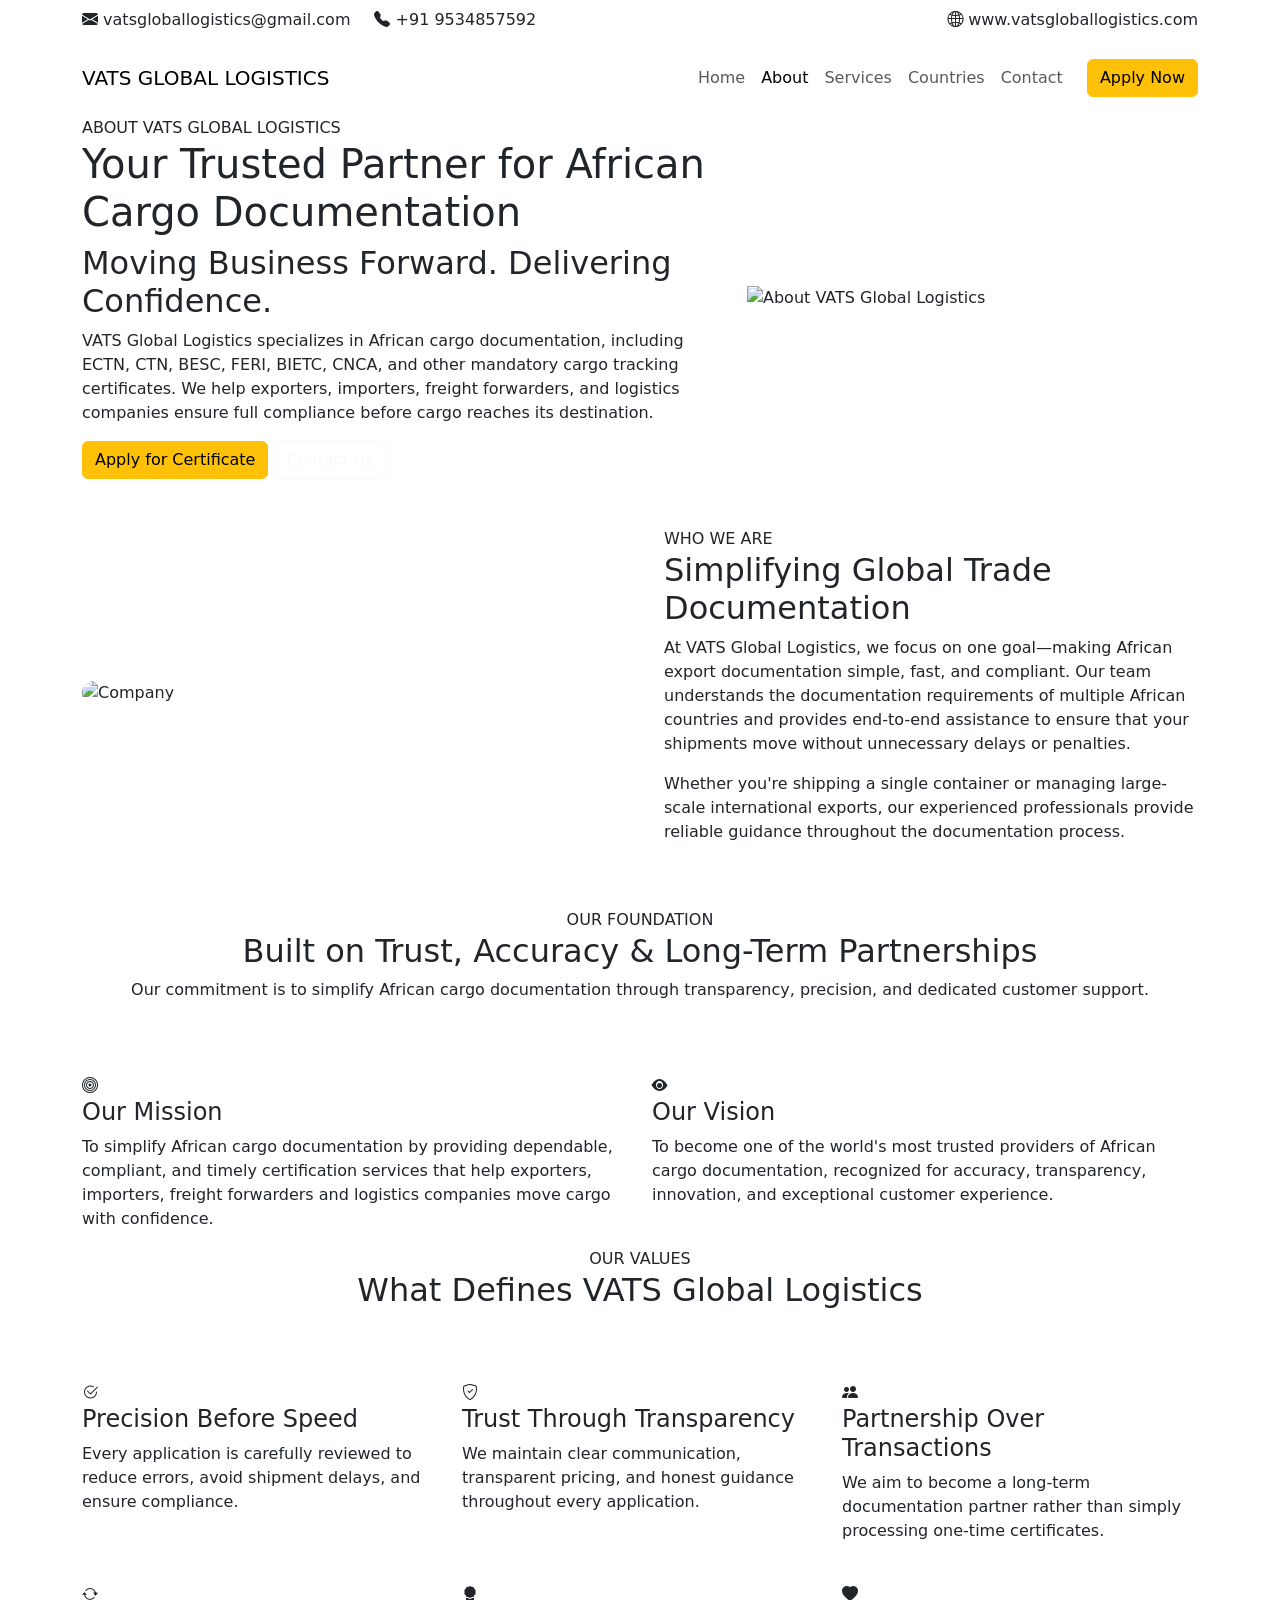
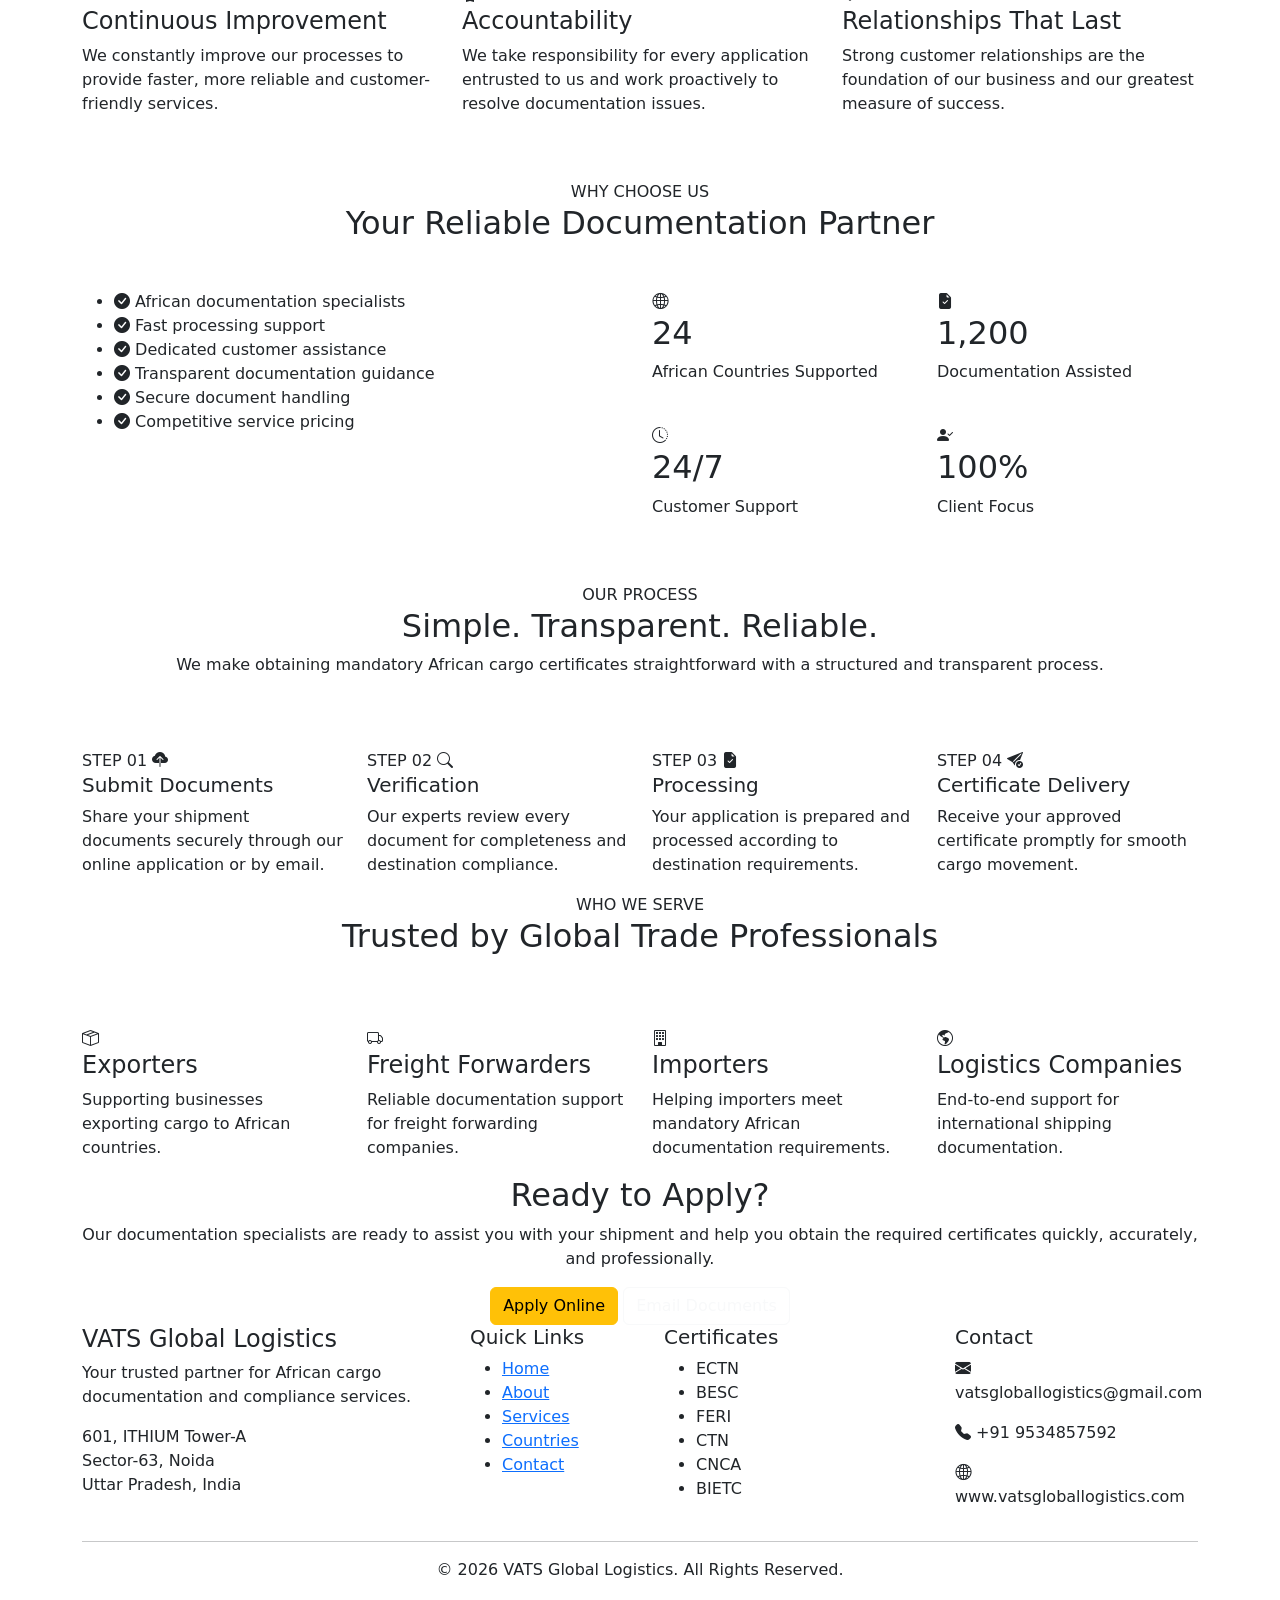
==== about.html @ cb8f0545 "Initial commit" ====
<!DOCTYPE html>
<html lang="en">

<head>

    <meta charset="UTF-8">

    <meta name="viewport" content="width=device-width, initial-scale=1.0">

    <title>
        About Us | VATS Global Logistics
    </title>

    <meta name="description"
        content="Learn about VATS Global Logistics, your trusted partner for ECTN, CTN, BESC, FERI, BIETC, CNCA and African cargo documentation services.">

    <meta name="keywords"
        content="VATS Global Logistics, ECTN, CTN, BESC, FERI, BIETC, CNCA, Africa Cargo Certificates">

    <link rel="icon" href="assets/images/favicon.png">

    <!-- Bootstrap -->

    <link href="https://cdn.jsdelivr.net/npm/bootstrap@5.3.3/dist/css/bootstrap.min.css" rel="stylesheet">

    <!-- Bootstrap Icons -->

    <link rel="stylesheet"
        href="https://cdn.jsdelivr.net/npm/bootstrap-icons@1.11.3/font/bootstrap-icons.min.css">

    <!-- Google Fonts -->

    <link rel="preconnect" href="https://fonts.googleapis.com">

    <link rel="preconnect" href="https://fonts.gstatic.com" crossorigin>

    <link href="https://fonts.googleapis.com/css2?family=Poppins:wght@300;400;500;600;700;800&family=Inter:wght@300;400;500;600;700&display=swap"
        rel="stylesheet">

    <!-- CSS -->

    <link rel="stylesheet" href="assets/css/style.css">

    <link rel="stylesheet" href="assets/css/responsive.css">

</head>

<body>

    <!-- Scroll Progress -->

    <div id="scrollProgress"></div>

    <!-- Top Bar -->

    <section class="top-bar py-2">

        <div class="container">

            <div class="row align-items-center">

                <div class="col-lg-8">

                    <div class="d-flex flex-wrap gap-4">

                        <span>

                            <i class="bi bi-envelope-fill"></i>

                            vatsgloballogistics@gmail.com

                        </span>

                        <span>

                            <i class="bi bi-telephone-fill"></i>

                            +91 9534857592

                        </span>

                    </div>

                </div>

                <div class="col-lg-4 text-end">

                    <span>

                        <i class="bi bi-globe2"></i>

                        www.vatsgloballogistics.com

                    </span>

                </div>

            </div>

        </div>

    </section>

    <!-- Navbar -->

    <nav class="navbar navbar-expand-lg custom-navbar sticky-top">

        <div class="container">

            <a class="navbar-brand logo-text" href="index.html">

                <span class="logo-main">

                    VATS

                </span>

                <span class="logo-sub">

                    GLOBAL LOGISTICS

                </span>

            </a>

            <button class="navbar-toggler text-white"
                data-bs-toggle="collapse"
                data-bs-target="#navbar">

                <i class="bi bi-list fs-2"></i>

            </button>

            <div class="collapse navbar-collapse" id="navbar">

                <ul class="navbar-nav ms-auto align-items-lg-center">

                    <li class="nav-item">

                        <a class="nav-link" href="index.html">Home</a>

                    </li>

                    <li class="nav-item">

                        <a class="nav-link active" href="about.html">About</a>

                    </li>

                    <li class="nav-item">

                        <a class="nav-link" href="services.html">Services</a>

                    </li>

                    <li class="nav-item">

                        <a class="nav-link" href="countries.html">Countries</a>

                    </li>

                    <li class="nav-item">

                        <a class="nav-link" href="contact.html">Contact</a>

                    </li>

                    <li class="nav-item ms-lg-3">

                        <a href="quote.html" class="btn btn-warning">

                            Apply Now

                        </a>

                    </li>

                </ul>

            </div>

        </div>

    </nav>

    <!-- Hero -->

    <section class="hero-section">

        <div class="hero-overlay"></div>

        <div class="container">

            <div class="row align-items-center">

                <div class="col-lg-7">

                    <div class="hero-badge">

                        ABOUT VATS GLOBAL LOGISTICS

                    </div>

                    <h1>

                        Your Trusted Partner for African Cargo Documentation

                    </h1>

                    <h2>

                        Moving Business Forward. Delivering Confidence.

                    </h2>

                    <p>

                        VATS Global Logistics specializes in African cargo documentation,
                        including ECTN, CTN, BESC, FERI, BIETC, CNCA, and other mandatory
                        cargo tracking certificates. We help exporters, importers, freight
                        forwarders, and logistics companies ensure full compliance before
                        cargo reaches its destination.

                    </p>

                    <div class="hero-buttons">

                        <a href="quote.html" class="btn btn-warning">

                            Apply for Certificate

                        </a>

                        <a href="contact.html" class="btn btn-outline-light">

                            Contact Us

                        </a>

                    </div>

                </div>

                <div class="col-lg-5">

                    <div class="hero-graphic">

                        <img src="assets/images/about/about-hero.svg"
                            alt="About VATS Global Logistics">

                    </div>

                </div>

            </div>

        </div>

    </section>

    <!-- About Company -->

    <section class="py-5">

        <div class="container">

            <div class="row align-items-center g-5">

                <div class="col-lg-6">

                    <img src="assets/images/about/company.jpg"
                        class="img-fluid rounded-4"
                        alt="Company">

                </div>

                <div class="col-lg-6">

                    <div class="section-title text-start">

                        <span>

                            WHO WE ARE

                        </span>

                        <h2>

                            Simplifying Global Trade Documentation

                        </h2>

                    </div>

                    <p>

                        At VATS Global Logistics, we focus on one goal—making African
                        export documentation simple, fast, and compliant. Our team
                        understands the documentation requirements of multiple African
                        countries and provides end-to-end assistance to ensure that your
                        shipments move without unnecessary delays or penalties.

                    </p>

                    <p>

                        Whether you're shipping a single container or managing large-scale
                        international exports, our experienced professionals provide
                        reliable guidance throughout the documentation process.

                    </p>

                </div>

            </div>

        </div>

    </section>
        <!-- ==========================================
         MISSION & VISION
    =========================================== -->

    <section class="why-vats">

        <div class="container">

            <div class="section-title text-center">

                <span>

                    OUR FOUNDATION

                </span>

                <h2>

                    Built on Trust, Accuracy & Long-Term Partnerships

                </h2>

                <p>

                    Our commitment is to simplify African cargo documentation through
                    transparency, precision, and dedicated customer support.

                </p>

            </div>

            <div class="row mt-5 g-4">

                <div class="col-lg-6">

                    <div class="feature-card h-100">

                        <i class="bi bi-bullseye"></i>

                        <h4>

                            Our Mission

                        </h4>

                        <p>

                            To simplify African cargo documentation by providing
                            dependable, compliant, and timely certification services
                            that help exporters, importers, freight forwarders and
                            logistics companies move cargo with confidence.

                        </p>

                    </div>

                </div>

                <div class="col-lg-6">

                    <div class="feature-card h-100">

                        <i class="bi bi-eye-fill"></i>

                        <h4>

                            Our Vision

                        </h4>

                        <p>

                            To become one of the world's most trusted providers of
                            African cargo documentation, recognized for accuracy,
                            transparency, innovation, and exceptional customer
                            experience.

                        </p>

                    </div>

                </div>

            </div>

        </div>

    </section>


    <!-- ==========================================
         CORE VALUES
    =========================================== -->

    <section class="services-section">

        <div class="container">

            <div class="section-title text-center">

                <span>

                    OUR VALUES

                </span>

                <h2>

                    What Defines VATS Global Logistics

                </h2>

            </div>

            <div class="row mt-5 g-4">

                <div class="col-lg-4">

                    <div class="service-card">

                        <i class="bi bi-check2-circle"></i>

                        <h4>

                            Precision Before Speed

                        </h4>

                        <p>

                            Every application is carefully reviewed to reduce errors,
                            avoid shipment delays, and ensure compliance.

                        </p>

                    </div>

                </div>

                <div class="col-lg-4">

                    <div class="service-card">

                        <i class="bi bi-shield-check"></i>

                        <h4>

                            Trust Through Transparency

                        </h4>

                        <p>

                            We maintain clear communication, transparent pricing,
                            and honest guidance throughout every application.

                        </p>

                    </div>

                </div>

                <div class="col-lg-4">

                    <div class="service-card">

                        <i class="bi bi-people-fill"></i>

                        <h4>

                            Partnership Over Transactions

                        </h4>

                        <p>

                            We aim to become a long-term documentation partner rather
                            than simply processing one-time certificates.

                        </p>

                    </div>

                </div>

                <div class="col-lg-4">

                    <div class="service-card">

                        <i class="bi bi-arrow-repeat"></i>

                        <h4>

                            Continuous Improvement

                        </h4>

                        <p>

                            We constantly improve our processes to provide faster,
                            more reliable and customer-friendly services.

                        </p>

                    </div>

                </div>

                <div class="col-lg-4">

                    <div class="service-card">

                        <i class="bi bi-award-fill"></i>

                        <h4>

                            Accountability

                        </h4>

                        <p>

                            We take responsibility for every application entrusted
                            to us and work proactively to resolve documentation issues.

                        </p>

                    </div>

                </div>

                <div class="col-lg-4">

                    <div class="service-card">

                        <i class="bi bi-heart-fill"></i>

                        <h4>

                            Relationships That Last

                        </h4>

                        <p>

                            Strong customer relationships are the foundation of our
                            business and our greatest measure of success.

                        </p>

                    </div>

                </div>

            </div>

        </div>

    </section>


    <!-- ==========================================
         WHY CHOOSE US
    =========================================== -->

    <section class="py-5">

        <div class="container">

            <div class="section-title text-center">

                <span>

                    WHY CHOOSE US

                </span>

                <h2>

                    Your Reliable Documentation Partner

                </h2>

            </div>

            <div class="row mt-5">

                <div class="col-lg-6">

                    <div class="document-list">

                        <ul>

                            <li>

                                <i class="bi bi-check-circle-fill"></i>

                                African documentation specialists

                            </li>

                            <li>

                                <i class="bi bi-check-circle-fill"></i>

                                Fast processing support

                            </li>

                            <li>

                                <i class="bi bi-check-circle-fill"></i>

                                Dedicated customer assistance

                            </li>

                            <li>

                                <i class="bi bi-check-circle-fill"></i>

                                Transparent documentation guidance

                            </li>

                            <li>

                                <i class="bi bi-check-circle-fill"></i>

                                Secure document handling

                            </li>

                            <li>

                                <i class="bi bi-check-circle-fill"></i>

                                Competitive service pricing

                            </li>

                        </ul>

                    </div>

                </div>

                <div class="col-lg-6">

                    <div class="row g-4">

                        <div class="col-6">

                            <div class="feature-card">

                                <i class="bi bi-globe2"></i>

                                <h2 class="counter"
                                    data-target="25">

                                    0

                                </h2>

                                <p>

                                    African Countries Supported

                                </p>

                            </div>

                        </div>

                        <div class="col-6">

                            <div class="feature-card">

                                <i class="bi bi-file-earmark-check-fill"></i>

                                <h2 class="counter"
                                    data-target="5000">

                                    0

                                </h2>

                                <p>

                                    Documentation Assisted

                                </p>

                            </div>

                        </div>

                        <div class="col-6">

                            <div class="feature-card">

                                <i class="bi bi-clock-history"></i>

                                <h2>

                                    24/7

                                </h2>

                                <p>

                                    Customer Support

                                </p>

                            </div>

                        </div>

                        <div class="col-6">

                            <div class="feature-card">

                                <i class="bi bi-person-check-fill"></i>

                                <h2>

                                    100%

                                </h2>

                                <p>

                                    Client Focus

                                </p>

                            </div>

                        </div>

                    </div>

                </div>

            </div>

        </div>

    </section>
        <!-- ==========================================
         HOW WE WORK
    =========================================== -->

    <section class="how-it-works">

        <div class="container">

            <div class="section-title text-center">

                <span>

                    OUR PROCESS

                </span>

                <h2>

                    Simple. Transparent. Reliable.

                </h2>

                <p>

                    We make obtaining mandatory African cargo certificates straightforward
                    with a structured and transparent process.

                </p>

            </div>

            <div class="row mt-5 g-4">

                <div class="col-lg-3 col-md-6">

                    <div class="step-box">

                        <span>STEP 01</span>

                        <i class="bi bi-cloud-upload-fill"></i>

                        <h5>

                            Submit Documents

                        </h5>

                        <p>

                            Share your shipment documents securely through our online application or by email.

                        </p>

                    </div>

                </div>

                <div class="col-lg-3 col-md-6">

                    <div class="step-box">

                        <span>STEP 02</span>

                        <i class="bi bi-search"></i>

                        <h5>

                            Verification

                        </h5>

                        <p>

                            Our experts review every document for completeness and destination compliance.

                        </p>

                    </div>

                </div>

                <div class="col-lg-3 col-md-6">

                    <div class="step-box">

                        <span>STEP 03</span>

                        <i class="bi bi-file-earmark-check-fill"></i>

                        <h5>

                            Processing

                        </h5>

                        <p>

                            Your application is prepared and processed according to destination requirements.

                        </p>

                    </div>

                </div>

                <div class="col-lg-3 col-md-6">

                    <div class="step-box">

                        <span>STEP 04</span>

                        <i class="bi bi-send-check-fill"></i>

                        <h5>

                            Certificate Delivery

                        </h5>

                        <p>

                            Receive your approved certificate promptly for smooth cargo movement.

                        </p>

                    </div>

                </div>

            </div>

        </div>

    </section>

    <!-- ==========================================
         INDUSTRIES WE SERVE
    =========================================== -->

    <section class="services-section">

        <div class="container">

            <div class="section-title text-center">

                <span>

                    WHO WE SERVE

                </span>

                <h2>

                    Trusted by Global Trade Professionals

                </h2>

            </div>

            <div class="row mt-5 g-4">

                <div class="col-lg-3 col-md-6">

                    <div class="service-card">

                        <i class="bi bi-box-seam"></i>

                        <h4>Exporters</h4>

                        <p>

                            Supporting businesses exporting cargo to African countries.

                        </p>

                    </div>

                </div>

                <div class="col-lg-3 col-md-6">

                    <div class="service-card">

                        <i class="bi bi-truck"></i>

                        <h4>Freight Forwarders</h4>

                        <p>

                            Reliable documentation support for freight forwarding companies.

                        </p>

                    </div>

                </div>

                <div class="col-lg-3 col-md-6">

                    <div class="service-card">

                        <i class="bi bi-building"></i>

                        <h4>Importers</h4>

                        <p>

                            Helping importers meet mandatory African documentation requirements.

                        </p>

                    </div>

                </div>

                <div class="col-lg-3 col-md-6">

                    <div class="service-card">

                        <i class="bi bi-globe-americas"></i>

                        <h4>Logistics Companies</h4>

                        <p>

                            End-to-end support for international shipping documentation.

                        </p>

                    </div>

                </div>

            </div>

        </div>

    </section>

    <!-- ==========================================
         CTA
    =========================================== -->

    <section class="quote-cta">

        <div class="container">

            <div class="cta-box text-center">

                <h2>

                    Ready to Apply?

                </h2>

                <p>

                    Our documentation specialists are ready to assist you with your
                    shipment and help you obtain the required certificates quickly,
                    accurately, and professionally.

                </p>

                <div class="hero-buttons justify-content-center">

                    <a href="quote.html" class="btn btn-warning">

                        Apply Online

                    </a>

                    <a href="mailto:vatsgloballogistics@gmail.com"
                        class="btn btn-outline-light">

                        Email Documents

                    </a>

                </div>

            </div>

        </div>

    </section>

    <!-- ==========================================
         FOOTER
    =========================================== -->

    <footer class="footer">

        <div class="container">

            <div class="row g-5">

                <div class="col-lg-4">

                    <h4>

                        VATS Global Logistics

                    </h4>

                    <p>

                        Your trusted partner for African cargo documentation and
                        compliance services.

                    </p>

                    <p>

                        601, ITHIUM Tower-A<br>

                        Sector-63, Noida<br>

                        Uttar Pradesh, India

                    </p>

                </div>

                <div class="col-lg-2">

                    <h5>

                        Quick Links

                    </h5>

                    <ul class="footer-links">

                        <li><a href="index.html">Home</a></li>

                        <li><a href="about.html">About</a></li>

                        <li><a href="services.html">Services</a></li>

                        <li><a href="countries.html">Countries</a></li>

                        <li><a href="contact.html">Contact</a></li>

                    </ul>

                </div>

                <div class="col-lg-3">

                    <h5>

                        Certificates

                    </h5>

                    <ul class="footer-links">

                        <li>ECTN</li>

                        <li>BESC</li>

                        <li>FERI</li>

                        <li>CTN</li>

                        <li>CNCA</li>

                        <li>BIETC</li>

                    </ul>

                </div>

                <div class="col-lg-3">

                    <h5>

                        Contact

                    </h5>

                    <p>

                        <i class="bi bi-envelope-fill"></i>

                        vatsgloballogistics@gmail.com

                    </p>

                    <p>

                        <i class="bi bi-telephone-fill"></i>

                        +91 9534857592

                    </p>

                    <p>

                        <i class="bi bi-globe2"></i>

                        www.vatsgloballogistics.com

                    </p>

                </div>

            </div>

            <hr>

            <div class="text-center">

                <p>

                    © <span id="currentYear"></span> VATS Global Logistics.
                    All Rights Reserved.

                </p>

            </div>

        </div>

    </footer>

    <!-- Floating Buttons -->

    <a href="https://wa.me/919534857592"
        class="whatsapp-float"
        target="_blank">

        <i class="bi bi-whatsapp"></i>

    </a>

    <button id="backToTop"
        class="back-to-top">

        <i class="bi bi-arrow-up"></i>

    </button>

    <!-- Bootstrap -->

    <script src="https://cdn.jsdelivr.net/npm/bootstrap@5.3.3/dist/js/bootstrap.bundle.min.js"></script>

    <!-- Main JS -->

    <script src="assets/js/main.js"></script>

</body>

</html>
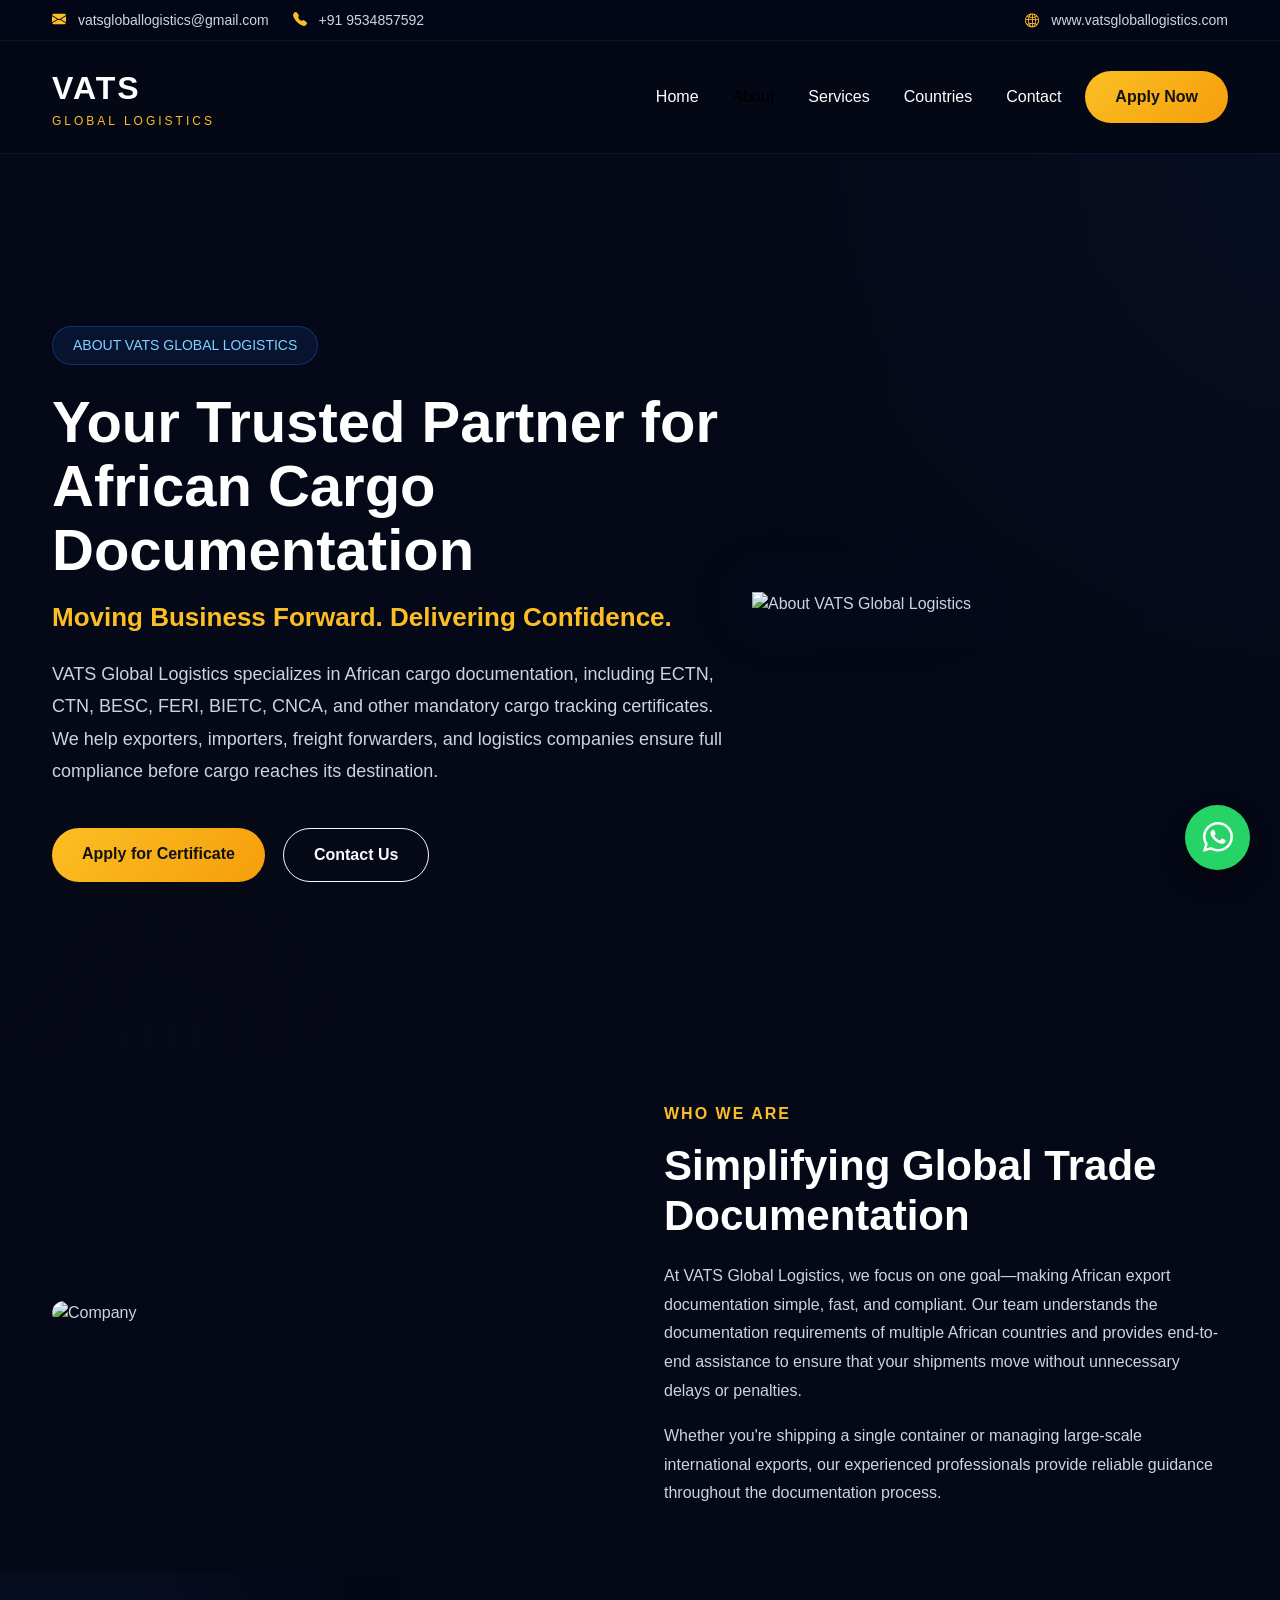
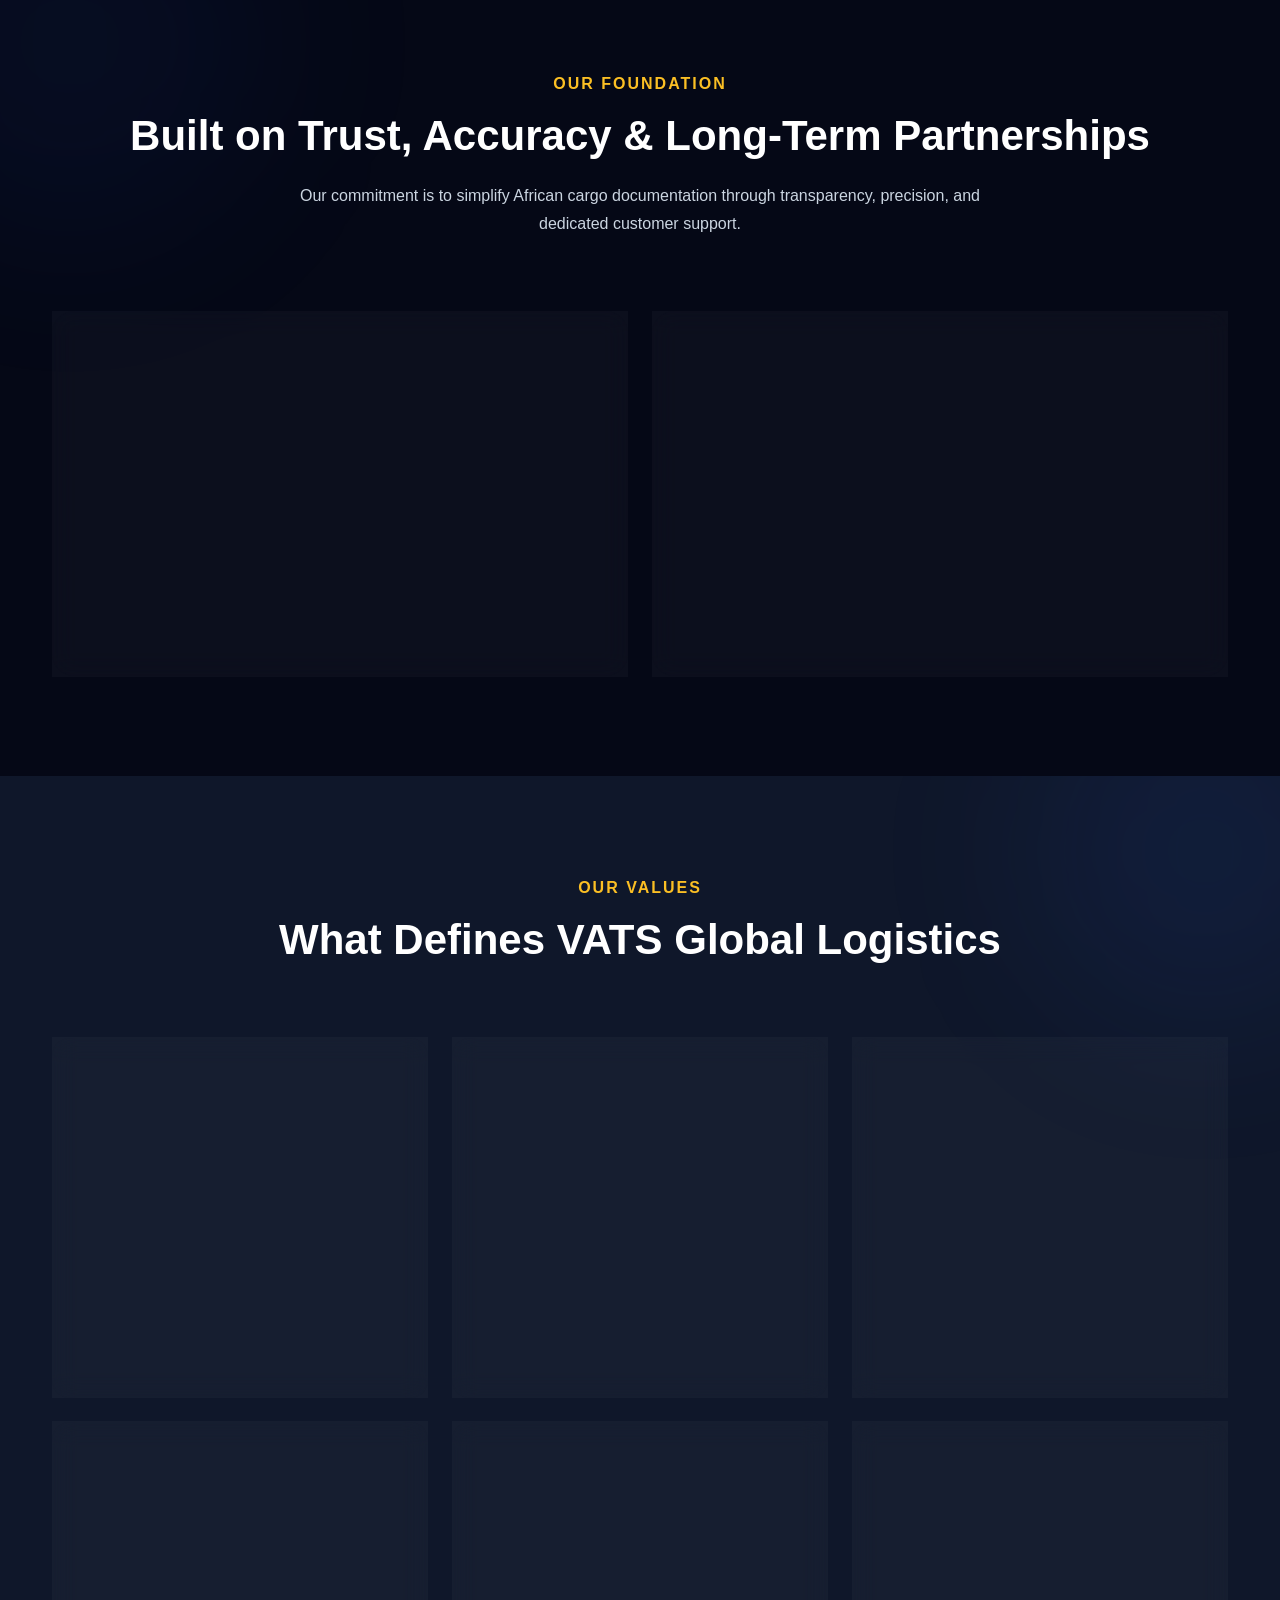
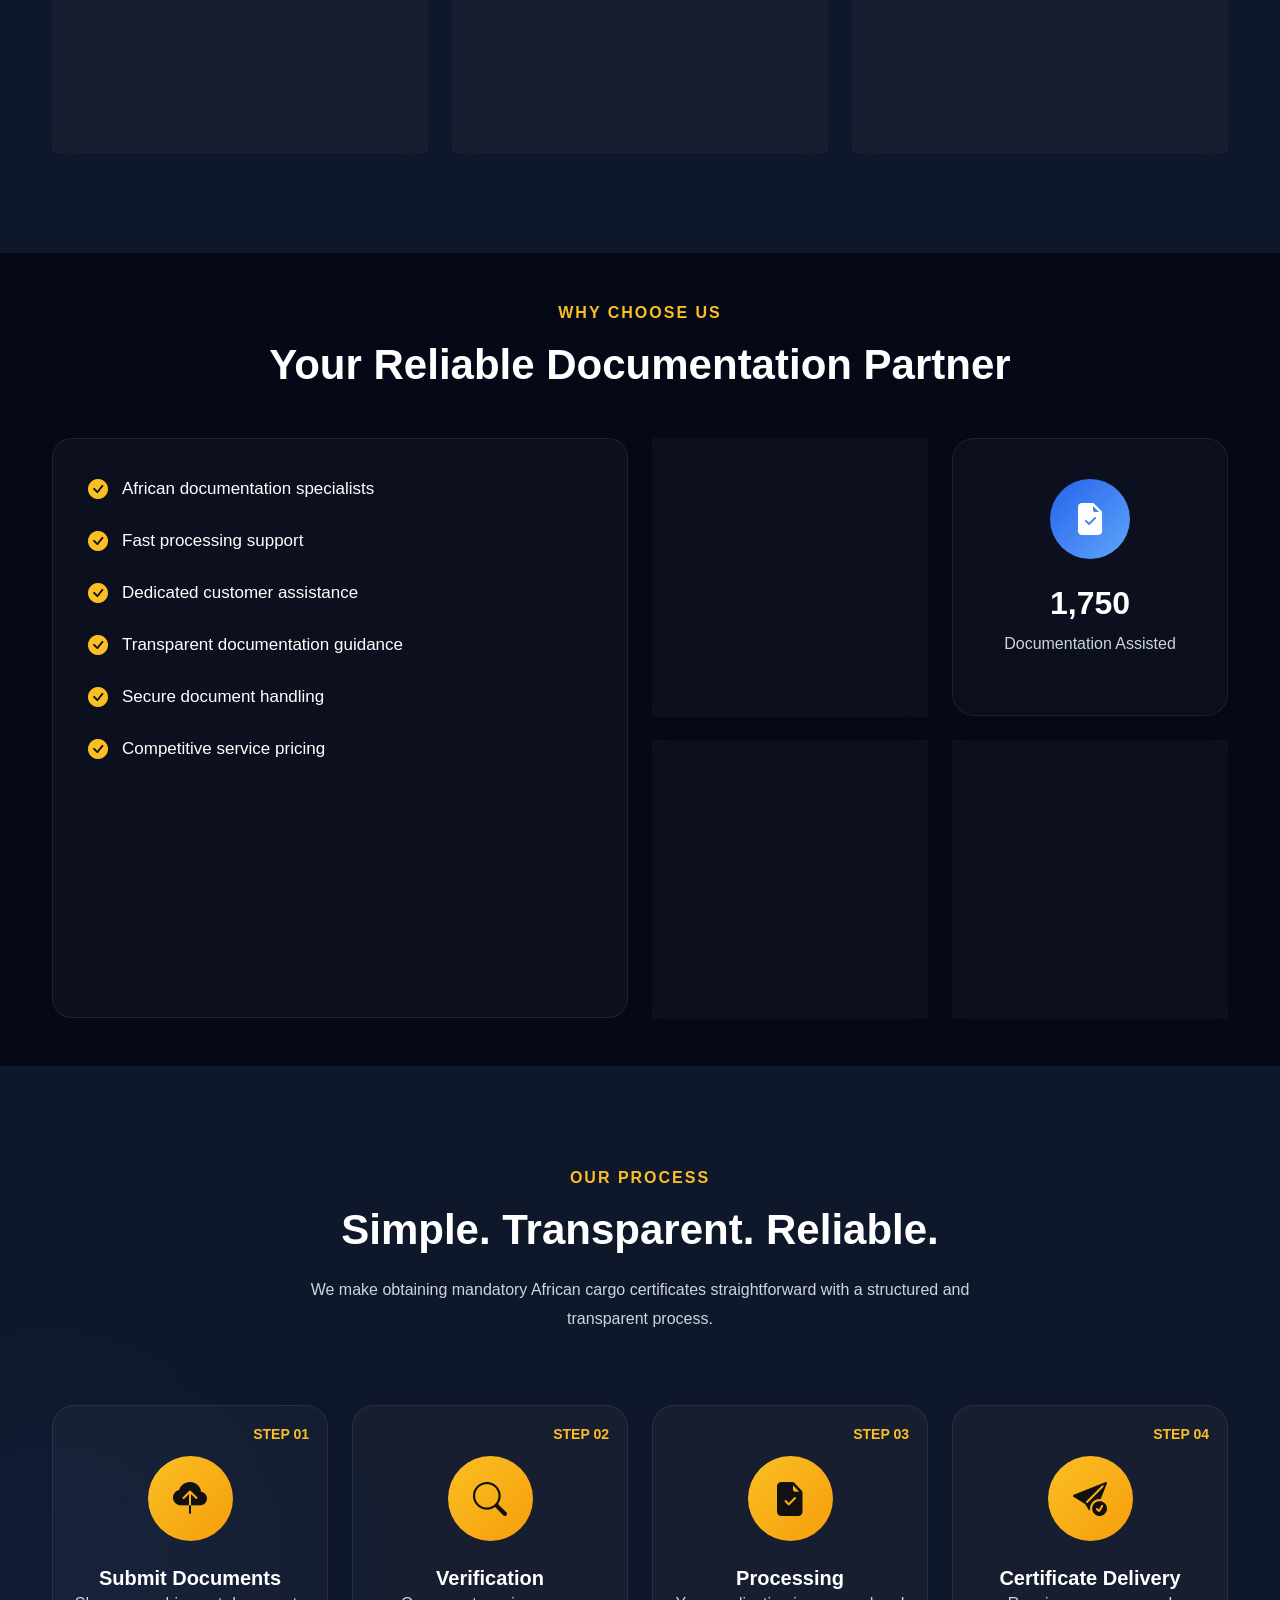
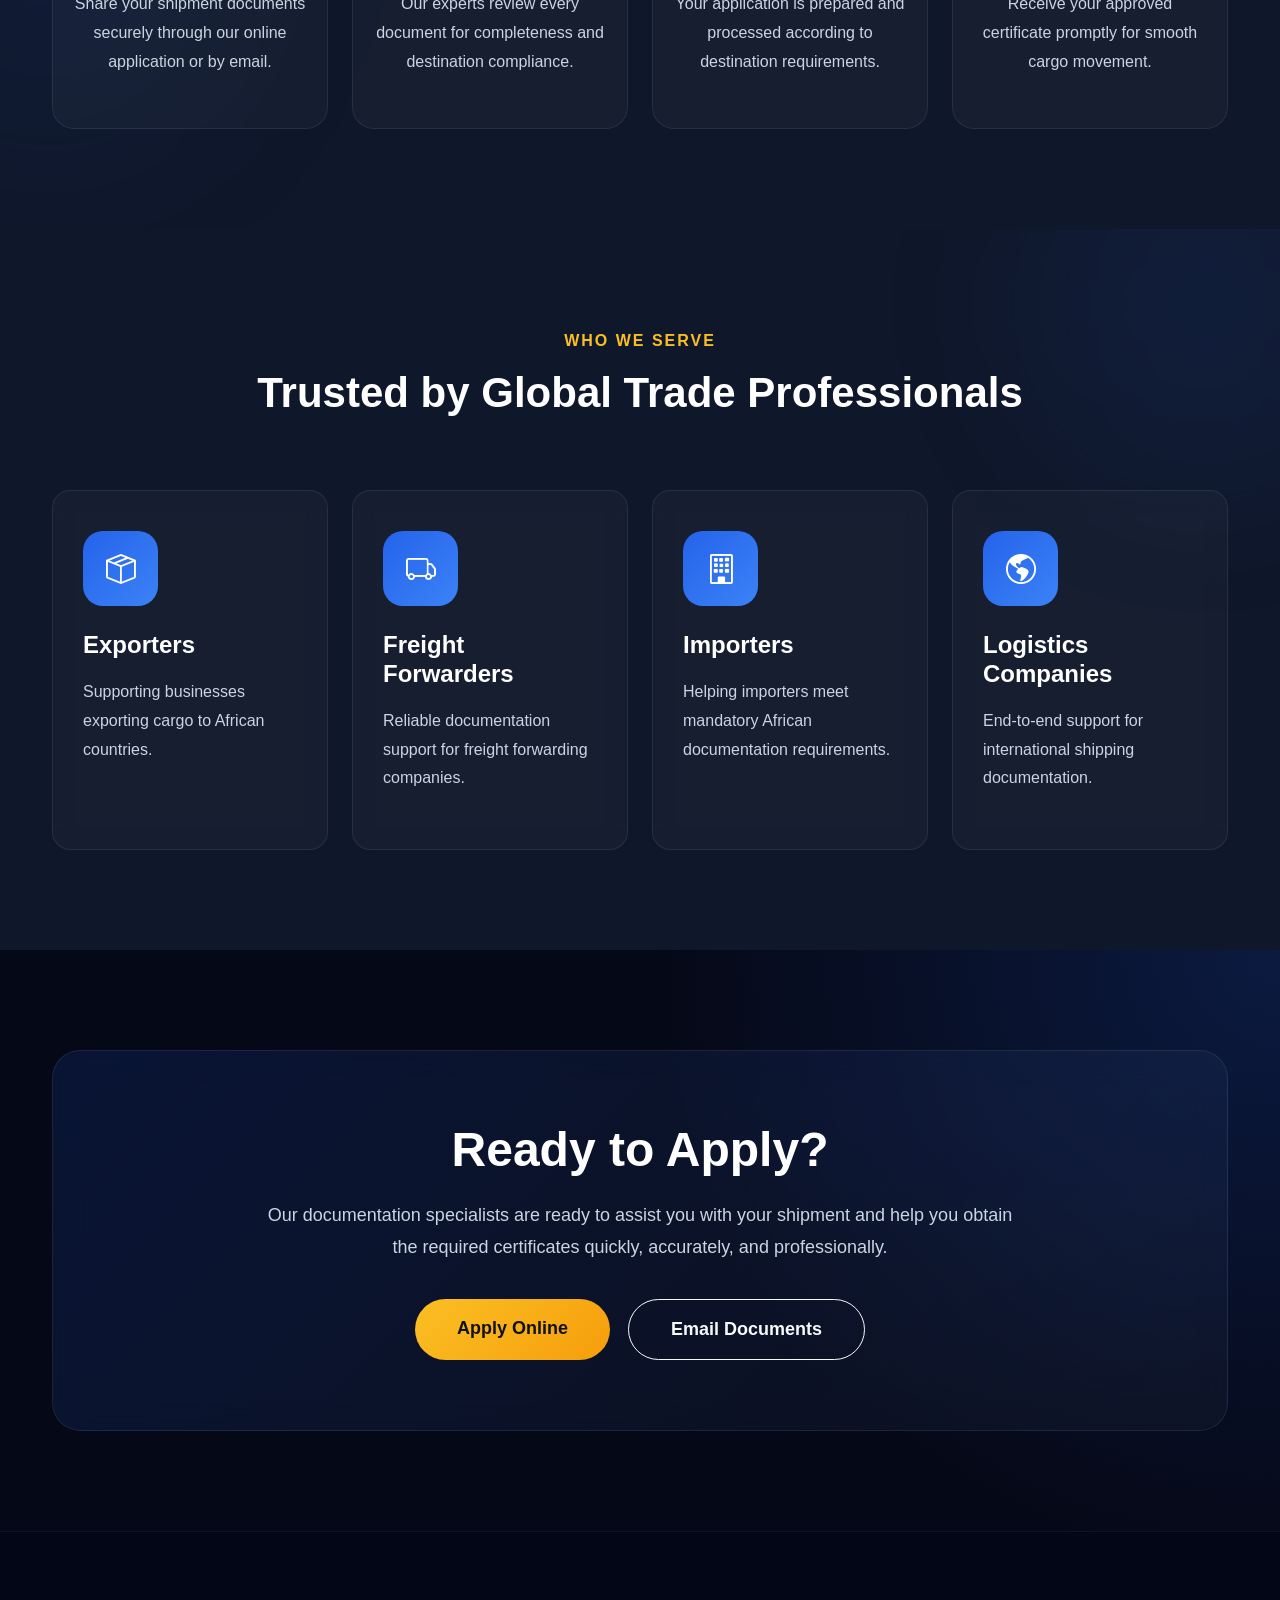
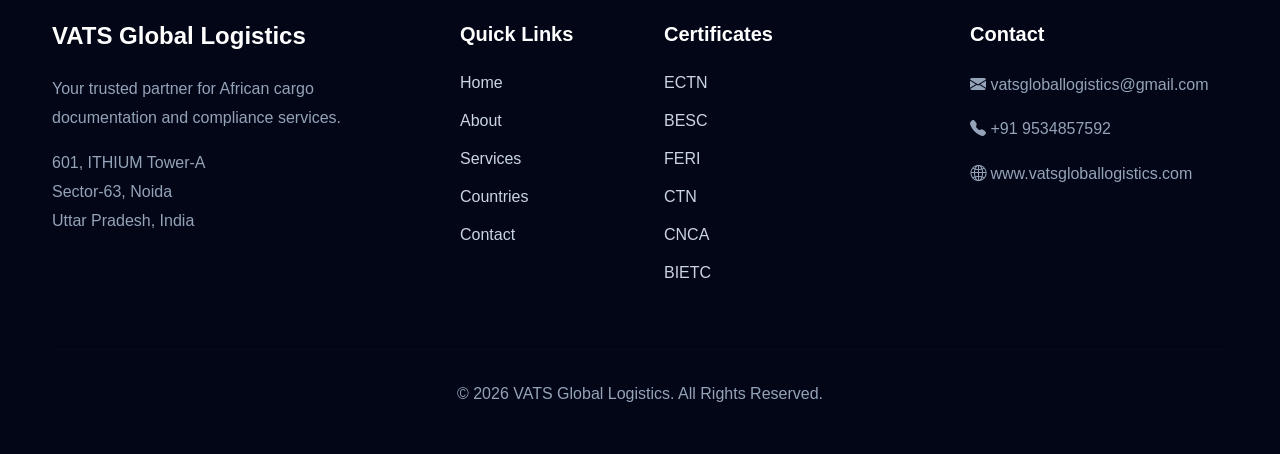
==== commit 2482b6a3: "Fixed apply links on About page" ====
--- a/about.html
+++ b/about.html
@@ -167,7 +167,7 @@
 
                     <li class="nav-item ms-lg-3">
 
-                        <a href="quote.html" class="btn btn-warning">
+                        <a href="applyonline.html" class="btn btn-warning">
 
                             Apply Now
 
@@ -225,7 +225,7 @@
 
                     <div class="hero-buttons">
 
-                        <a href="quote.html" class="btn btn-warning">
+                        <a href="applyonline.html" class="btn btn-warning">
 
                             Apply for Certificate
 
@@ -1032,7 +1032,7 @@
 
                 <div class="hero-buttons justify-content-center">
 
-                    <a href="quote.html" class="btn btn-warning">
+                    <a href="applyonline.html" class="btn btn-warning">
 
                         Apply Online
 
--- a/assets/css/style.css
+++ b/assets/css/style.css
@@ -0,0 +1,1705 @@
+/* ==========================================================
+   VATS GLOBAL LOGISTICS
+   Main Stylesheet
+   Version: 1.0
+   Theme: Premium Dark Corporate
+========================================================== */
+
+/* ===========================
+GOOGLE FONTS
+=========================== */
+
+:root{
+
+    --primary:#2563EB;
+    --primary-dark:#1D4ED8;
+
+    --gold:#FBBF24;
+    --gold-dark:#F59E0B;
+
+    --bg:#050816;
+    --bg2:#0F172A;
+    --card:#111827;
+
+    --white:#ffffff;
+    --text:#CBD5E1;
+
+    --border:rgba(255,255,255,.08);
+
+    --shadow:0 15px 40px rgba(0,0,0,.35);
+
+    --radius:18px;
+
+    --transition:.35s ease;
+
+}
+
+
+/* ===========================
+RESET
+=========================== */
+
+*{
+
+    margin:0;
+    padding:0;
+    box-sizing:border-box;
+
+}
+
+html{
+
+    scroll-behavior:smooth;
+
+}
+
+body{
+
+    background:var(--bg);
+
+    color:var(--text);
+
+    font-family:'Inter',sans-serif;
+
+    overflow-x:hidden;
+
+}
+
+img{
+
+    max-width:100%;
+
+    display:block;
+
+}
+
+a{
+
+    text-decoration:none;
+
+    transition:var(--transition);
+
+}
+
+ul{
+
+    list-style:none;
+
+    margin:0;
+    padding:0;
+
+}
+
+section{
+
+    position:relative;
+
+    padding:100px 0;
+
+}
+
+
+/* ===========================
+TYPOGRAPHY
+=========================== */
+
+h1,h2,h3,h4,h5,h6{
+
+    font-family:'Poppins',sans-serif;
+
+    color:#fff;
+
+    font-weight:700;
+
+}
+
+p{
+
+    color:var(--text);
+
+    line-height:1.8;
+
+}
+
+.section-title span{
+
+    display:inline-block;
+
+    color:var(--gold);
+
+    font-weight:600;
+
+    letter-spacing:2px;
+
+    margin-bottom:15px;
+
+    text-transform:uppercase;
+
+}
+
+.section-title h2{
+
+    font-size:44px;
+
+    margin-bottom:20px;
+
+}
+
+.section-title p{
+
+    max-width:720px;
+
+    margin:auto;
+
+}
+
+
+/* ===========================
+CUSTOM SCROLLBAR
+=========================== */
+
+::-webkit-scrollbar{
+
+    width:10px;
+
+}
+
+::-webkit-scrollbar-track{
+
+    background:#0b1022;
+
+}
+
+::-webkit-scrollbar-thumb{
+
+    background:var(--primary);
+
+    border-radius:30px;
+
+}
+
+
+/* ===========================
+TOP BAR
+=========================== */
+
+.top-bar{
+
+    background:#020617;
+
+    padding:12px 0;
+
+    border-bottom:1px solid rgba(255,255,255,.05);
+
+}
+
+.top-left{
+
+    display:flex;
+
+    flex-wrap:wrap;
+
+    gap:25px;
+
+}
+
+.top-left a,
+.top-bar span{
+
+    color:#d1d5db;
+
+    font-size:14px;
+
+}
+
+.top-left i,
+.top-bar i{
+
+    color:var(--gold);
+
+    margin-right:8px;
+
+}
+
+
+/* ===========================
+NAVBAR
+=========================== */
+
+.custom-navbar{
+
+    background:rgba(5,8,22,.88);
+
+    backdrop-filter:blur(18px);
+
+    border-bottom:1px solid rgba(255,255,255,.05);
+
+    padding:18px 0;
+
+}
+
+.logo-text{
+
+    display:flex;
+
+    flex-direction:column;
+
+}
+
+.logo-main{
+
+    font-size:32px;
+
+    color:#fff;
+
+    font-weight:800;
+
+    letter-spacing:2px;
+
+}
+
+.logo-sub{
+
+    color:var(--gold);
+
+    font-size:12px;
+
+    letter-spacing:3px;
+
+}
+
+.navbar-nav .nav-link{
+
+    color:#fff;
+
+    font-weight:500;
+
+    margin-left:18px;
+
+    position:relative;
+
+}
+
+.navbar-nav .nav-link:hover{
+
+    color:var(--gold);
+
+}
+
+.navbar-nav .nav-link::after{
+
+    content:"";
+
+    position:absolute;
+
+    left:0;
+
+    bottom:-8px;
+
+    width:0;
+
+    height:2px;
+
+    background:var(--gold);
+
+    transition:.35s;
+
+}
+
+.navbar-nav .nav-link:hover::after{
+
+    width:100%;
+
+}
+
+
+/* ===========================
+BUTTONS
+=========================== */
+
+.btn{
+
+    border-radius:50px;
+
+    padding:14px 30px;
+
+    font-weight:600;
+
+    transition:var(--transition);
+
+}
+
+.btn-primary{
+
+    background:linear-gradient(135deg,#2563EB,#3B82F6);
+
+    border:none;
+
+}
+
+.btn-primary:hover{
+
+    transform:translateY(-3px);
+
+    box-shadow:0 12px 25px rgba(37,99,235,.45);
+
+}
+
+.btn-warning{
+
+    background:linear-gradient(135deg,#FBBF24,#F59E0B);
+
+    border:none;
+
+    color:#111;
+
+}
+
+.btn-warning:hover{
+
+    transform:translateY(-3px);
+
+    box-shadow:0 12px 25px rgba(251,191,36,.35);
+
+}
+
+.btn-outline-light:hover{
+
+    background:#fff;
+
+    color:#111;
+
+}
+
+
+/* ===========================
+HERO SECTION
+=========================== */
+
+.hero-section{
+
+    min-height:100vh;
+
+    display:flex;
+
+    align-items:center;
+
+    background:
+
+    radial-gradient(circle at top right,
+    rgba(37,99,235,.22),
+    transparent 40%),
+
+    radial-gradient(circle at bottom left,
+    rgba(251,191,36,.12),
+    transparent 35%),
+
+    #050816;
+
+    overflow:hidden;
+
+}
+
+.hero-overlay{
+
+    position:absolute;
+
+    inset:0;
+
+    background:
+
+    linear-gradient(to right,
+    rgba(5,8,22,.96),
+    rgba(5,8,22,.75));
+
+}
+
+.hero-section .container{
+
+    position:relative;
+
+    z-index:2;
+
+}
+
+.hero-badge{
+
+    display:inline-block;
+
+    padding:8px 20px;
+
+    background:rgba(37,99,235,.12);
+
+    border:1px solid rgba(37,99,235,.35);
+
+    color:#7DD3FC;
+
+    border-radius:50px;
+
+    margin-bottom:25px;
+
+    font-size:14px;
+
+}
+
+.hero-section h1{
+
+    font-size:64px;
+
+    line-height:1.1;
+
+    margin-bottom:20px;
+
+}
+
+.hero-section h2{
+
+    color:var(--gold);
+
+    font-size:26px;
+
+    margin-bottom:25px;
+
+}
+
+.hero-section p{
+
+    font-size:18px;
+
+    margin-bottom:40px;
+
+}
+
+.hero-buttons{
+
+    display:flex;
+
+    flex-wrap:wrap;
+
+    gap:18px;
+
+}
+
+.hero-features{
+
+    display:grid;
+
+    grid-template-columns:repeat(2,1fr);
+
+    gap:18px;
+
+}
+
+.hero-features div{
+
+    color:#fff;
+
+    font-weight:500;
+
+}
+
+.hero-features i{
+
+    color:var(--gold);
+
+    margin-right:8px;
+
+}
+
+.hero-graphic{
+
+    animation:floatImage 5s ease-in-out infinite;
+
+}
+
+@keyframes floatImage{
+
+    0%{
+
+        transform:translateY(0);
+
+    }
+
+    50%{
+
+        transform:translateY(-18px);
+
+    }
+
+    100%{
+
+        transform:translateY(0);
+
+    }
+
+}
+/* ==========================================================
+   SERVICES SECTION
+========================================================== */
+
+.services-section{
+
+    background:var(--bg2);
+
+}
+
+.service-card{
+
+    background:rgba(255,255,255,.03);
+
+    border:1px solid var(--border);
+
+    border-radius:var(--radius);
+
+    padding:40px 30px;
+
+    height:100%;
+
+    transition:var(--transition);
+
+    backdrop-filter:blur(12px);
+
+    position:relative;
+
+    overflow:hidden;
+
+}
+
+.service-card::before{
+
+    content:"";
+
+    position:absolute;
+
+    left:0;
+    top:0;
+
+    width:4px;
+    height:100%;
+
+    background:linear-gradient(var(--primary),var(--gold));
+
+    transform:scaleY(0);
+
+    transform-origin:top;
+
+    transition:.4s;
+
+}
+
+.service-card:hover::before{
+
+    transform:scaleY(1);
+
+}
+
+.service-card:hover{
+
+    transform:translateY(-10px);
+
+    border-color:rgba(37,99,235,.45);
+
+    box-shadow:0 20px 45px rgba(0,0,0,.45);
+
+}
+
+.service-card i{
+
+    width:75px;
+
+    height:75px;
+
+    display:flex;
+
+    align-items:center;
+
+    justify-content:center;
+
+    border-radius:20px;
+
+    font-size:30px;
+
+    margin-bottom:25px;
+
+    color:#fff;
+
+    background:linear-gradient(135deg,var(--primary),#3b82f6);
+
+}
+
+.service-card h4{
+
+    margin-bottom:18px;
+
+}
+
+.service-card a{
+
+    color:var(--gold);
+
+    font-weight:600;
+
+}
+
+.service-card a:hover{
+
+    letter-spacing:.5px;
+
+}
+
+.service-card a i{
+
+    background:none;
+
+    width:auto;
+    height:auto;
+
+    display:inline;
+
+    color:var(--gold);
+
+    margin-left:6px;
+
+    font-size:14px;
+
+}
+
+
+/* ==========================================================
+   COUNTRIES SECTION
+========================================================== */
+
+.countries-section{
+
+    background:var(--bg);
+
+}
+
+.country-card{
+
+    background:rgba(255,255,255,.03);
+
+    border:1px solid var(--border);
+
+    border-radius:18px;
+
+    padding:35px 20px;
+
+    text-align:center;
+
+    transition:.35s;
+
+    cursor:pointer;
+
+    height:100%;
+
+}
+
+.country-card:hover{
+
+    transform:translateY(-8px);
+
+    background:rgba(37,99,235,.08);
+
+    border-color:rgba(37,99,235,.35);
+
+}
+
+.country-card{
+
+    font-size:55px;
+
+}
+
+.country-card h5{
+
+    margin-top:18px;
+
+    color:#fff;
+
+    font-size:20px;
+
+}
+
+.country-card p{
+
+    font-size:14px;
+
+    margin-top:8px;
+
+}
+
+
+/* ==========================================================
+   DOCUMENTS SECTION
+========================================================== */
+
+.documents-section{
+
+    background:var(--bg2);
+
+}
+
+.document-list{
+
+    background:rgba(255,255,255,.03);
+
+    border:1px solid var(--border);
+
+    border-radius:20px;
+
+    padding:35px;
+
+    height:100%;
+
+}
+
+.document-list li{
+
+    color:#fff;
+
+    margin-bottom:22px;
+
+    font-size:17px;
+
+    display:flex;
+
+    align-items:center;
+
+}
+
+.document-list li:last-child{
+
+    margin-bottom:0;
+
+}
+
+.document-list i{
+
+    color:var(--gold);
+
+    margin-right:14px;
+
+    font-size:20px;
+
+}
+
+
+/* ==========================================================
+   COMMON GLASS EFFECT
+========================================================== */
+
+.glass{
+
+    background:rgba(255,255,255,.04);
+
+    backdrop-filter:blur(12px);
+
+    border:1px solid rgba(255,255,255,.08);
+
+    border-radius:20px;
+
+}
+
+
+/* ==========================================================
+   SECTION SPACING
+========================================================== */
+
+.services-section,
+.countries-section,
+.documents-section{
+
+    position:relative;
+
+    overflow:hidden;
+
+}
+
+.services-section::before,
+.countries-section::before,
+.documents-section::before{
+
+    content:"";
+
+    position:absolute;
+
+    width:350px;
+
+    height:350px;
+
+    border-radius:50%;
+
+    background:rgba(37,99,235,.08);
+
+    filter:blur(80px);
+
+    z-index:0;
+
+}
+
+.services-section::before{
+
+    top:-100px;
+
+    right:-100px;
+
+}
+
+.countries-section::before{
+
+    bottom:-120px;
+
+    left:-120px;
+
+}
+
+.documents-section::before{
+
+    top:50%;
+
+    right:-150px;
+
+}
+
+.services-section .container,
+.countries-section .container,
+.documents-section .container{
+
+    position:relative;
+
+    z-index:2;
+
+}
+
+
+/* ==========================================================
+   HOVER ANIMATION
+========================================================== */
+
+.service-card,
+.country-card,
+.document-list{
+
+    transition:all .35s ease;
+
+}
+
+.document-list:hover{
+
+    transform:translateY(-6px);
+
+    box-shadow:0 20px 40px rgba(0,0,0,.35);
+
+}
+/* ==========================================================
+   WHY CHOOSE VATS
+========================================================== */
+
+.why-vats{
+
+    background:var(--bg);
+
+}
+
+.feature-card{
+
+    background:rgba(255,255,255,.03);
+
+    border:1px solid var(--border);
+
+    border-radius:22px;
+
+    padding:40px 30px;
+
+    text-align:center;
+
+    transition:var(--transition);
+
+    height:100%;
+
+    backdrop-filter:blur(12px);
+
+    position:relative;
+
+    overflow:hidden;
+
+}
+
+.feature-card::after{
+
+    content:"";
+
+    position:absolute;
+
+    inset:0;
+
+    background:linear-gradient(
+        135deg,
+        rgba(37,99,235,.08),
+        transparent 45%,
+        rgba(251,191,36,.06)
+    );
+
+    opacity:0;
+
+    transition:.35s;
+
+}
+
+.feature-card:hover::after{
+
+    opacity:1;
+
+}
+
+.feature-card:hover{
+
+    transform:translateY(-10px);
+
+    border-color:rgba(37,99,235,.4);
+
+    box-shadow:0 25px 45px rgba(0,0,0,.45);
+
+}
+
+.feature-card i{
+
+    width:80px;
+
+    height:80px;
+
+    display:flex;
+
+    align-items:center;
+
+    justify-content:center;
+
+    margin:0 auto 25px;
+
+    border-radius:50%;
+
+    background:linear-gradient(135deg,var(--primary),#60A5FA);
+
+    color:#fff;
+
+    font-size:32px;
+
+}
+
+.feature-card h4{
+
+    margin-bottom:18px;
+
+}
+
+
+/* ==========================================================
+   CERTIFICATE FINDER
+========================================================== */
+
+.certificate-finder{
+
+    background:linear-gradient(
+        135deg,
+        #081021,
+        #0f172a
+    );
+
+}
+
+.finder-box{
+
+    background:rgba(255,255,255,.04);
+
+    border:1px solid rgba(255,255,255,.08);
+
+    border-radius:24px;
+
+    padding:60px;
+
+    backdrop-filter:blur(16px);
+
+    box-shadow:0 25px 60px rgba(0,0,0,.45);
+
+}
+
+.finder-box h2{
+
+    font-size:40px;
+
+    margin-bottom:20px;
+
+}
+
+.finder-box p{
+
+    margin-bottom:0;
+
+}
+
+.finder-box .form-select{
+
+    height:60px;
+
+    border-radius:14px;
+
+    background:#111827;
+
+    color:#fff;
+
+    border:1px solid rgba(255,255,255,.12);
+
+}
+
+.finder-box .form-select:focus{
+
+    border-color:var(--primary);
+
+    box-shadow:0 0 20px rgba(37,99,235,.3);
+
+}
+
+.finder-box .btn{
+
+    height:60px;
+
+}
+
+
+/* ==========================================================
+   HOW IT WORKS
+========================================================== */
+
+.how-it-works{
+
+    background:var(--bg2);
+
+}
+
+.step-box{
+
+    background:rgba(255,255,255,.03);
+
+    border:1px solid rgba(255,255,255,.08);
+
+    border-radius:22px;
+
+    padding:35px 20px;
+
+    text-align:center;
+
+    transition:.35s;
+
+    position:relative;
+
+    height:100%;
+
+}
+
+.step-box:hover{
+
+    transform:translateY(-10px);
+
+    border-color:rgba(251,191,36,.35);
+
+}
+
+.step-box span{
+
+    position:absolute;
+
+    top:18px;
+
+    right:18px;
+
+    font-size:14px;
+
+    color:var(--gold);
+
+    font-weight:700;
+
+}
+
+.step-box i{
+
+    width:85px;
+
+    height:85px;
+
+    margin:15px auto 25px;
+
+    border-radius:50%;
+
+    display:flex;
+
+    align-items:center;
+
+    justify-content:center;
+
+    background:linear-gradient(
+        135deg,
+        var(--gold),
+        #f59e0b
+    );
+
+    color:#111;
+
+    font-size:34px;
+
+}
+
+.step-box h5{
+
+    color:#fff;
+
+    margin:0;
+
+}
+
+
+/* ==========================================================
+   QUOTE CTA
+========================================================== */
+
+.quote-cta{
+
+    background:
+
+    radial-gradient(
+        circle at top right,
+        rgba(37,99,235,.20),
+        transparent 45%
+    ),
+
+    var(--bg);
+
+}
+
+.cta-box{
+
+    background:linear-gradient(
+        135deg,
+        rgba(37,99,235,.15),
+        rgba(255,255,255,.03)
+    );
+
+    border:1px solid rgba(255,255,255,.08);
+
+    border-radius:28px;
+
+    padding:70px 50px;
+
+    backdrop-filter:blur(18px);
+
+}
+
+.cta-box h2{
+
+    font-size:48px;
+
+    margin-bottom:20px;
+
+}
+
+.cta-box p{
+
+    max-width:760px;
+
+    margin:0 auto 35px;
+
+    font-size:18px;
+
+}
+
+.cta-box .btn{
+
+    padding:16px 42px;
+
+    font-size:18px;
+
+}
+
+
+/* ==========================================================
+   SECTION DIVIDERS
+========================================================== */
+
+.why-vats,
+.certificate-finder,
+.how-it-works,
+.quote-cta{
+
+    position:relative;
+
+    overflow:hidden;
+
+}
+
+.why-vats::before,
+.certificate-finder::before,
+.how-it-works::before{
+
+    content:"";
+
+    position:absolute;
+
+    width:380px;
+
+    height:380px;
+
+    border-radius:50%;
+
+    background:rgba(37,99,235,.06);
+
+    filter:blur(90px);
+
+}
+
+.why-vats::before{
+
+    top:-120px;
+
+    left:-120px;
+
+}
+
+.certificate-finder::before{
+
+    bottom:-150px;
+
+    right:-120px;
+
+}
+
+.how-it-works::before{
+
+    top:40%;
+
+    left:-140px;
+
+}
+
+.why-vats .container,
+.certificate-finder .container,
+.how-it-works .container,
+.quote-cta .container{
+
+    position:relative;
+
+    z-index:2;
+
+}
+/* ==========================================================
+   TESTIMONIALS
+========================================================== */
+
+.testimonials{
+
+    background:var(--bg);
+
+}
+
+.testimonial-card{
+
+    background:rgba(255,255,255,.03);
+
+    border:1px solid rgba(255,255,255,.08);
+
+    border-radius:22px;
+
+    padding:40px 35px;
+
+    transition:.35s;
+
+    height:100%;
+
+    backdrop-filter:blur(15px);
+
+}
+
+.testimonial-card:hover{
+
+    transform:translateY(-10px);
+
+    border-color:rgba(251,191,36,.35);
+
+    box-shadow:0 25px 45px rgba(0,0,0,.40);
+
+}
+
+.stars{
+
+    color:var(--gold);
+
+    font-size:22px;
+
+    margin-bottom:25px;
+
+    letter-spacing:3px;
+
+}
+
+.testimonial-card h5{
+
+    margin-top:25px;
+
+    margin-bottom:6px;
+
+}
+
+.testimonial-card span{
+
+    color:#94A3B8;
+
+}
+
+
+/* ==========================================================
+   FAQ
+========================================================== */
+
+.faq-section{
+
+    background:var(--bg2);
+
+}
+
+.accordion-item{
+
+    background:transparent;
+
+    border:1px solid rgba(255,255,255,.08);
+
+    border-radius:18px !important;
+
+    margin-bottom:18px;
+
+    overflow:hidden;
+
+}
+
+.accordion-button{
+
+    background:#111827;
+
+    color:#fff;
+
+    padding:24px;
+
+    font-weight:600;
+
+    box-shadow:none;
+
+}
+
+.accordion-button:not(.collapsed){
+
+    background:var(--primary);
+
+    color:#fff;
+
+}
+
+.accordion-button:focus{
+
+    box-shadow:none;
+
+}
+
+.accordion-body{
+
+    background:#0B1220;
+
+    color:#CBD5E1;
+
+    line-height:1.8;
+
+}
+
+
+/* ==========================================================
+   FOOTER
+========================================================== */
+
+.footer{
+
+    background:#020617;
+
+    padding:90px 0 30px;
+
+    border-top:1px solid rgba(255,255,255,.05);
+
+}
+
+.footer h4,
+.footer h5{
+
+    color:#fff;
+
+    margin-bottom:25px;
+
+}
+
+.footer p{
+
+    color:#94A3B8;
+
+}
+
+.footer-links li{
+
+    margin-bottom:14px;
+
+}
+
+.footer-links a{
+
+    color:#CBD5E1;
+
+    transition:.3s;
+
+}
+
+.footer-links a:hover{
+
+    color:var(--gold);
+
+    padding-left:8px;
+
+}
+
+.footer hr{
+
+    margin:50px 0 30px;
+
+    border-color:rgba(255,255,255,.08);
+
+}
+
+
+/* ==========================================================
+   FLOATING WHATSAPP
+========================================================== */
+
+.whatsapp-float{
+
+    position:fixed;
+
+    right:30px;
+
+    bottom:30px;
+
+    width:65px;
+
+    height:65px;
+
+    border-radius:50%;
+
+    background:#25D366;
+
+    color:#fff;
+
+    display:flex;
+
+    align-items:center;
+
+    justify-content:center;
+
+    font-size:30px;
+
+    z-index:999;
+
+    box-shadow:0 12px 25px rgba(0,0,0,.35);
+
+    transition:.35s;
+
+}
+
+.whatsapp-float:hover{
+
+    transform:scale(1.1);
+
+    color:#fff;
+
+}
+
+
+/* ==========================================================
+   BACK TO TOP
+========================================================== */
+
+.back-to-top{
+
+    position:fixed;
+
+    right:30px;
+
+    bottom:110px;
+
+    width:55px;
+
+    height:55px;
+
+    border:none;
+
+    border-radius:50%;
+
+    background:var(--primary);
+
+    color:#fff;
+
+    font-size:22px;
+
+    cursor:pointer;
+
+    display:none;
+
+    z-index:998;
+
+    transition:.35s;
+
+}
+
+.back-to-top:hover{
+
+    background:var(--gold);
+
+    color:#111;
+
+}
+
+
+/* ==========================================================
+   IMAGE EFFECTS
+========================================================== */
+
+.hero-graphic img{
+
+    filter:
+        drop-shadow(0 0 35px rgba(37,99,235,.35));
+
+}
+
+img{
+
+    transition:.4s;
+
+}
+
+img:hover{
+
+    transform:scale(1.02);
+
+}
+
+
+/* ==========================================================
+   SECTION ANIMATION
+========================================================== */
+
+.service-card,
+.country-card,
+.feature-card,
+.step-box,
+.testimonial-card{
+
+    opacity:0;
+
+    transform:translateY(40px);
+
+    animation:fadeUp .8s forwards;
+
+}
+
+@keyframes fadeUp{
+
+    to{
+
+        opacity:1;
+
+        transform:translateY(0);
+
+    }
+
+}
+
+
+/* ==========================================================
+   TEXT SELECTION
+========================================================== */
+
+::selection{
+
+    background:var(--gold);
+
+    color:#111;
+
+}
+
+
+/* ==========================================================
+   GLOW EFFECTS
+========================================================== */
+
+.btn-primary,
+.btn-warning{
+
+    position:relative;
+
+    overflow:hidden;
+
+}
+
+.btn-primary::before,
+.btn-warning::before{
+
+    content:"";
+
+    position:absolute;
+
+    left:-100%;
+
+    top:0;
+
+    width:100%;
+
+    height:100%;
+
+    background:
+
+    linear-gradient(
+        90deg,
+        transparent,
+        rgba(255,255,255,.25),
+        transparent
+    );
+
+    transition:.7s;
+
+}
+
+.btn-primary:hover::before,
+.btn-warning:hover::before{
+
+    left:100%;
+
+}
+
+
+/* ==========================================================
+   CONTAINER
+========================================================== */
+
+.container{
+
+    position:relative;
+
+    z-index:2;
+
+}
+
+
+/* ==========================================================
+   END OF FILE
+========================================================== */
--- a/assets/css/responsive.css
+++ b/assets/css/responsive.css
@@ -0,0 +1,702 @@
+/*==========================================================
+VATS GLOBAL LOGISTICS
+Responsive Stylesheet
+Version : 2.0
+==========================================================*/
+
+
+/*==========================================================
+1400px
+==========================================================*/
+
+@media (max-width:1400px){
+
+.container{
+
+max-width:1200px;
+
+}
+
+.hero-section h1{
+
+font-size:58px;
+
+}
+
+.section-title h2{
+
+font-size:42px;
+
+}
+
+.finder-box{
+
+padding:55px;
+
+}
+
+}
+
+
+/*==========================================================
+1200px
+==========================================================*/
+
+@media (max-width:1200px){
+
+.hero-section{
+
+padding-top:120px;
+
+padding-bottom:90px;
+
+}
+
+.hero-section h1{
+
+font-size:52px;
+
+}
+
+.hero-section h2{
+
+font-size:24px;
+
+}
+
+.hero-graphic{
+
+margin-top:40px;
+
+}
+
+.section-title h2{
+
+font-size:38px;
+
+}
+
+.finder-box{
+
+padding:45px;
+
+}
+
+.cta-box{
+
+padding:60px 40px;
+
+}
+
+.footer{
+
+padding-top:80px;
+
+}
+
+}
+
+
+/*==========================================================
+992px
+==========================================================*/
+
+@media (max-width:992px){
+
+.top-bar{
+
+display:none;
+
+}
+
+.custom-navbar{
+
+padding:15px 0;
+
+}
+
+.navbar-toggler{
+
+border:none;
+
+box-shadow:none !important;
+
+}
+
+.navbar-collapse{
+
+margin-top:18px;
+
+background:#111827;
+
+padding:20px;
+
+border-radius:18px;
+
+}
+
+.navbar-nav{
+
+text-align:center;
+
+}
+
+.navbar-nav .nav-link{
+
+margin:12px 0;
+
+}
+
+.hero-section{
+
+text-align:center;
+
+padding-top:100px;
+
+}
+
+.hero-buttons{
+
+justify-content:center;
+
+}
+
+.hero-features{
+
+grid-template-columns:1fr;
+
+margin-top:35px;
+
+}
+
+.hero-graphic{
+
+margin-top:60px;
+
+}
+
+.hero-graphic img{
+
+max-width:420px;
+
+margin:auto;
+
+}
+
+.section-title h2{
+
+font-size:34px;
+
+}
+
+.finder-box{
+
+text-align:center;
+
+padding:40px 30px;
+
+}
+
+.finder-box h2{
+
+font-size:34px;
+
+}
+
+.step-box{
+
+margin-bottom:20px;
+
+}
+
+.footer{
+
+text-align:center;
+
+}
+
+.footer-links{
+
+margin-bottom:30px;
+
+}
+
+}
+/*==========================================================
+768px - TABLETS & LARGE MOBILES
+==========================================================*/
+
+@media (max-width:768px){
+
+section{
+
+padding:70px 0;
+
+}
+
+.hero-section{
+
+min-height:auto;
+
+padding-top:80px;
+
+padding-bottom:70px;
+
+}
+
+.hero-section h1{
+
+font-size:40px;
+
+line-height:1.2;
+
+}
+
+.hero-section h2{
+
+font-size:22px;
+
+}
+
+.hero-section p{
+
+font-size:16px;
+
+margin-bottom:30px;
+
+}
+
+.hero-buttons{
+
+display:flex;
+
+flex-direction:column;
+
+gap:15px;
+
+}
+
+.hero-buttons .btn{
+
+width:100%;
+
+}
+
+.hero-features{
+
+gap:15px;
+
+margin-top:30px;
+
+}
+
+.hero-features div{
+
+justify-content:center;
+
+}
+
+.hero-graphic{
+
+margin-top:50px;
+
+}
+
+.hero-graphic img{
+
+max-width:320px;
+
+}
+
+.section-title span{
+
+font-size:13px;
+
+}
+
+.section-title h2{
+
+font-size:30px;
+
+}
+
+.section-title p{
+
+font-size:15px;
+
+}
+
+.service-card,
+
+.feature-card,
+
+.country-card,
+
+.step-box,
+
+.testimonial-card,
+
+.document-list{
+
+padding:30px 22px;
+
+}
+
+.service-card i,
+
+.feature-card i{
+
+width:65px;
+
+height:65px;
+
+font-size:26px;
+
+}
+
+.step-box i{
+
+width:70px;
+
+height:70px;
+
+font-size:28px;
+
+}
+
+.finder-box{
+
+padding:30px 25px;
+
+}
+
+.finder-box h2{
+
+font-size:28px;
+
+}
+
+.finder-box p{
+
+font-size:15px;
+
+}
+
+.finder-box .form-select,
+
+.finder-box .btn{
+
+height:54px;
+
+}
+
+.cta-box{
+
+padding:45px 25px;
+
+}
+
+.cta-box h2{
+
+font-size:32px;
+
+}
+
+.cta-box p{
+
+font-size:16px;
+
+}
+
+.footer{
+
+padding:70px 0 25px;
+
+}
+
+.footer h4,
+
+.footer h5{
+
+margin-top:25px;
+
+}
+
+.footer-links li{
+
+margin-bottom:12px;
+
+}
+
+}
+
+
+/*==========================================================
+576px - MOBILE
+==========================================================*/
+
+@media (max-width:576px){
+
+.logo-main{
+
+font-size:26px;
+
+}
+
+.logo-sub{
+
+font-size:10px;
+
+letter-spacing:2px;
+
+}
+
+.hero-badge{
+
+font-size:12px;
+
+padding:7px 16px;
+
+}
+
+.hero-section h1{
+
+font-size:32px;
+
+}
+
+.hero-section h2{
+
+font-size:19px;
+
+}
+
+.hero-section p{
+
+font-size:15px;
+
+}
+
+.section-title h2{
+
+font-size:27px;
+
+}
+
+.section-title p{
+
+font-size:14px;
+
+}
+
+.service-card h4,
+
+.feature-card h4{
+
+font-size:22px;
+
+}
+
+.country-card{
+
+padding:25px 18px;
+
+}
+
+.country-card{
+
+font-size:45px;
+
+}
+
+.country-card h5{
+
+font-size:18px;
+
+}
+
+.document-list li{
+
+font-size:15px;
+
+}
+
+.step-box h5{
+
+font-size:17px;
+
+}
+
+.finder-box{
+
+padding:25px 20px;
+
+}
+
+.finder-box h2{
+
+font-size:24px;
+
+}
+
+.cta-box{
+
+padding:35px 20px;
+
+}
+
+.cta-box h2{
+
+font-size:26px;
+
+}
+
+.cta-box p{
+
+font-size:15px;
+
+}
+
+.btn{
+
+padding:13px 24px;
+
+font-size:15px;
+
+}
+
+.whatsapp-float{
+
+width:58px;
+
+height:58px;
+
+font-size:28px;
+
+right:18px;
+
+bottom:18px;
+
+}
+
+.back-to-top{
+
+width:48px;
+
+height:48px;
+
+right:22px;
+
+bottom:88px;
+
+font-size:18px;
+
+}
+
+}
+
+
+/*==========================================================
+400px - EXTRA SMALL DEVICES
+==========================================================*/
+
+@media (max-width:400px){
+
+.hero-section h1{
+
+font-size:28px;
+
+}
+
+.hero-section h2{
+
+font-size:17px;
+
+}
+
+.hero-section p{
+
+font-size:14px;
+
+}
+
+.section-title h2{
+
+font-size:24px;
+
+}
+
+.logo-main{
+
+font-size:22px;
+
+}
+
+.logo-sub{
+
+font-size:9px;
+
+}
+
+.hero-graphic img{
+
+max-width:260px;
+
+}
+
+.service-card,
+
+.feature-card,
+
+.country-card,
+
+.step-box,
+
+.testimonial-card{
+
+padding:22px 18px;
+
+}
+
+.finder-box{
+
+padding:20px 15px;
+
+}
+
+.cta-box{
+
+padding:30px 15px;
+
+}
+
+.footer{
+
+text-align:center;
+
+}
+
+.footer p{
+
+font-size:13px;
+
+}
+
+}
+
+
+/*==========================================================
+LANDSCAPE PHONES
+==========================================================*/
+
+@media (max-height:500px) and (orientation:landscape){
+
+.hero-section{
+
+min-height:auto;
+
+padding:120px 0 80px;
+
+}
+
+}
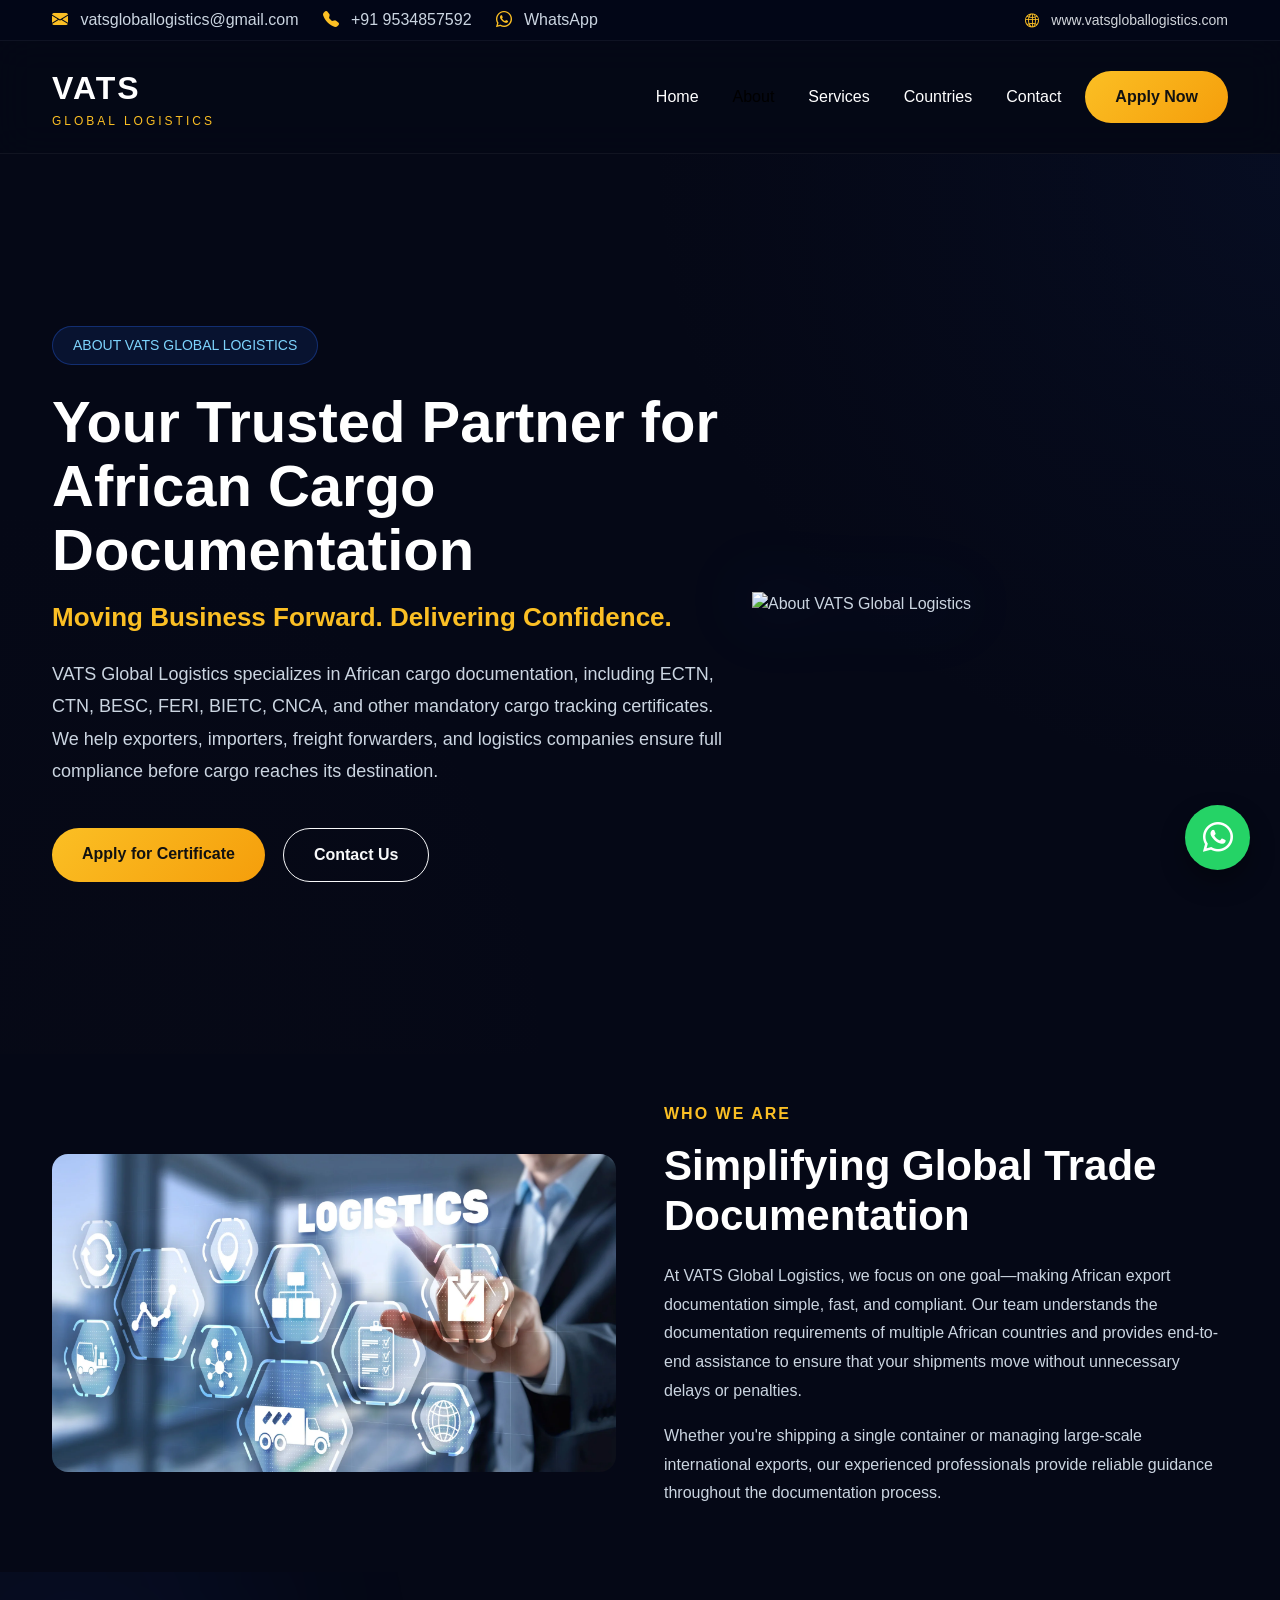
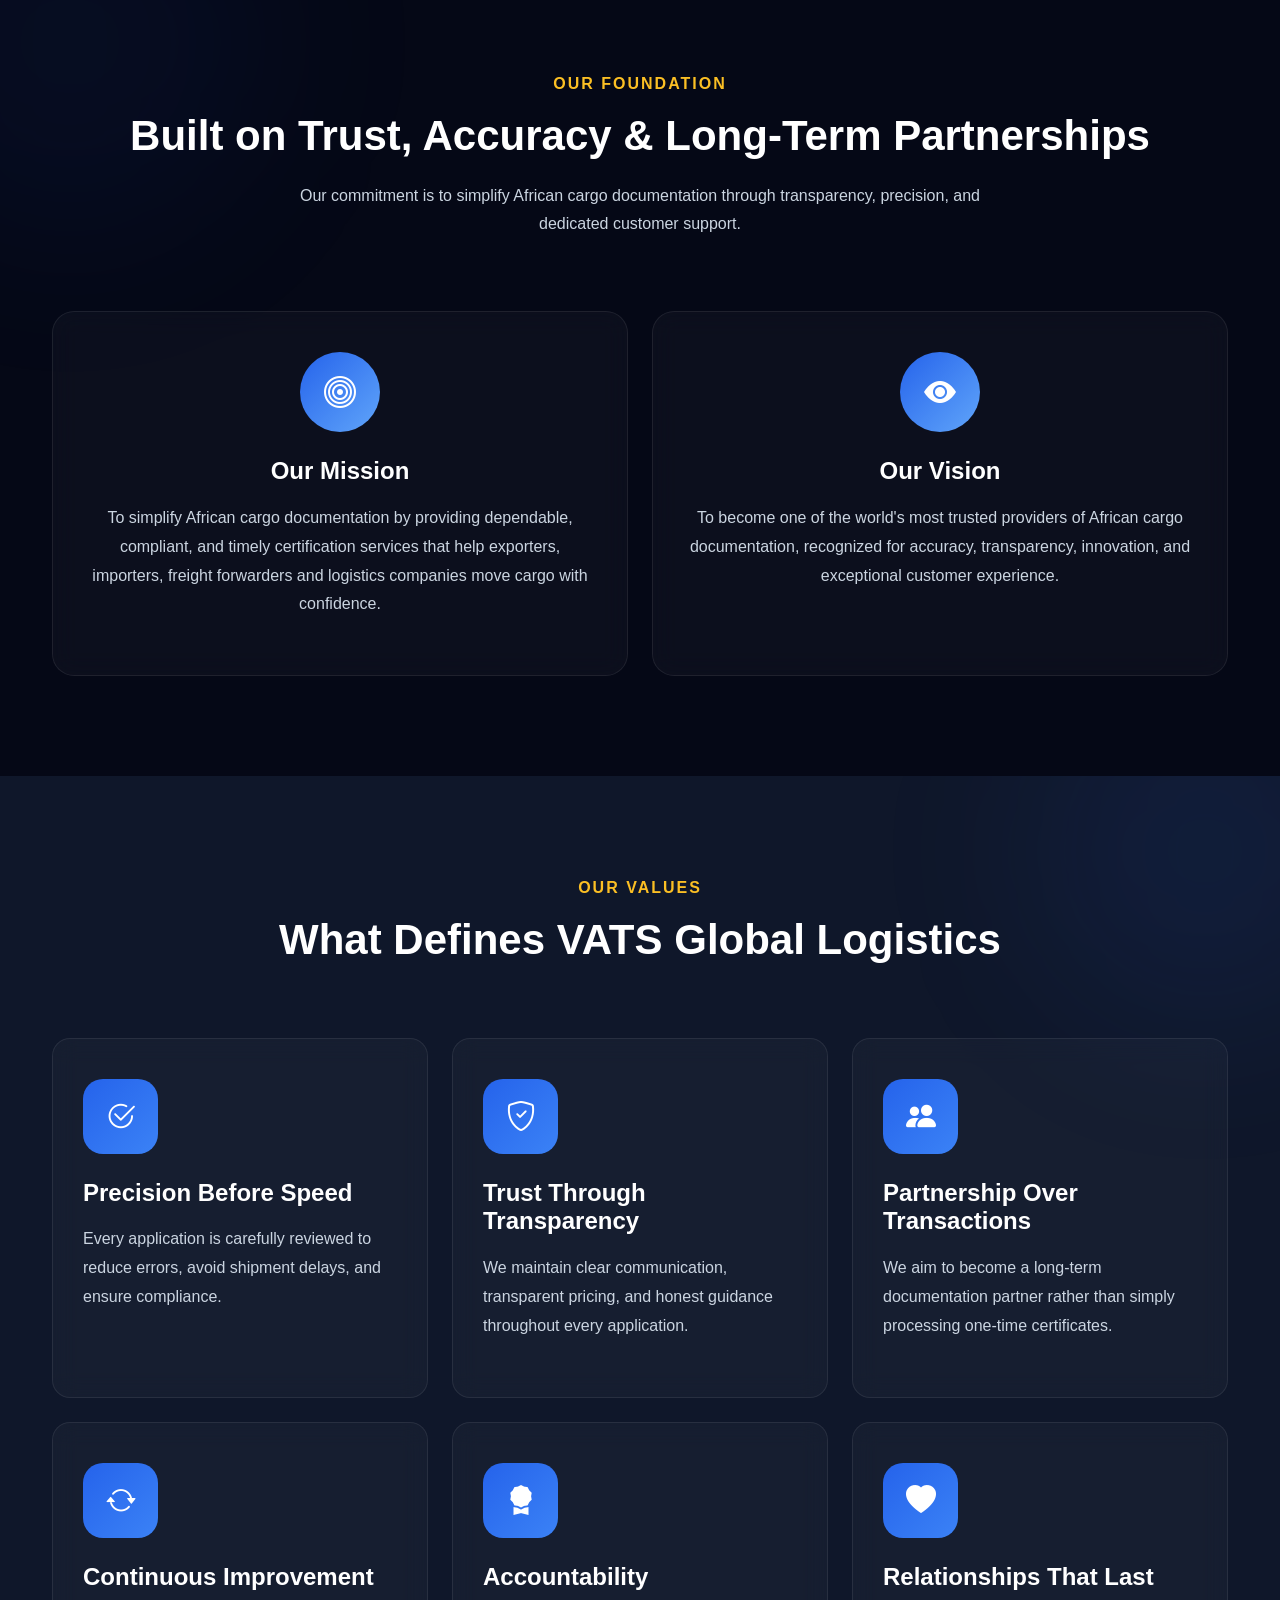
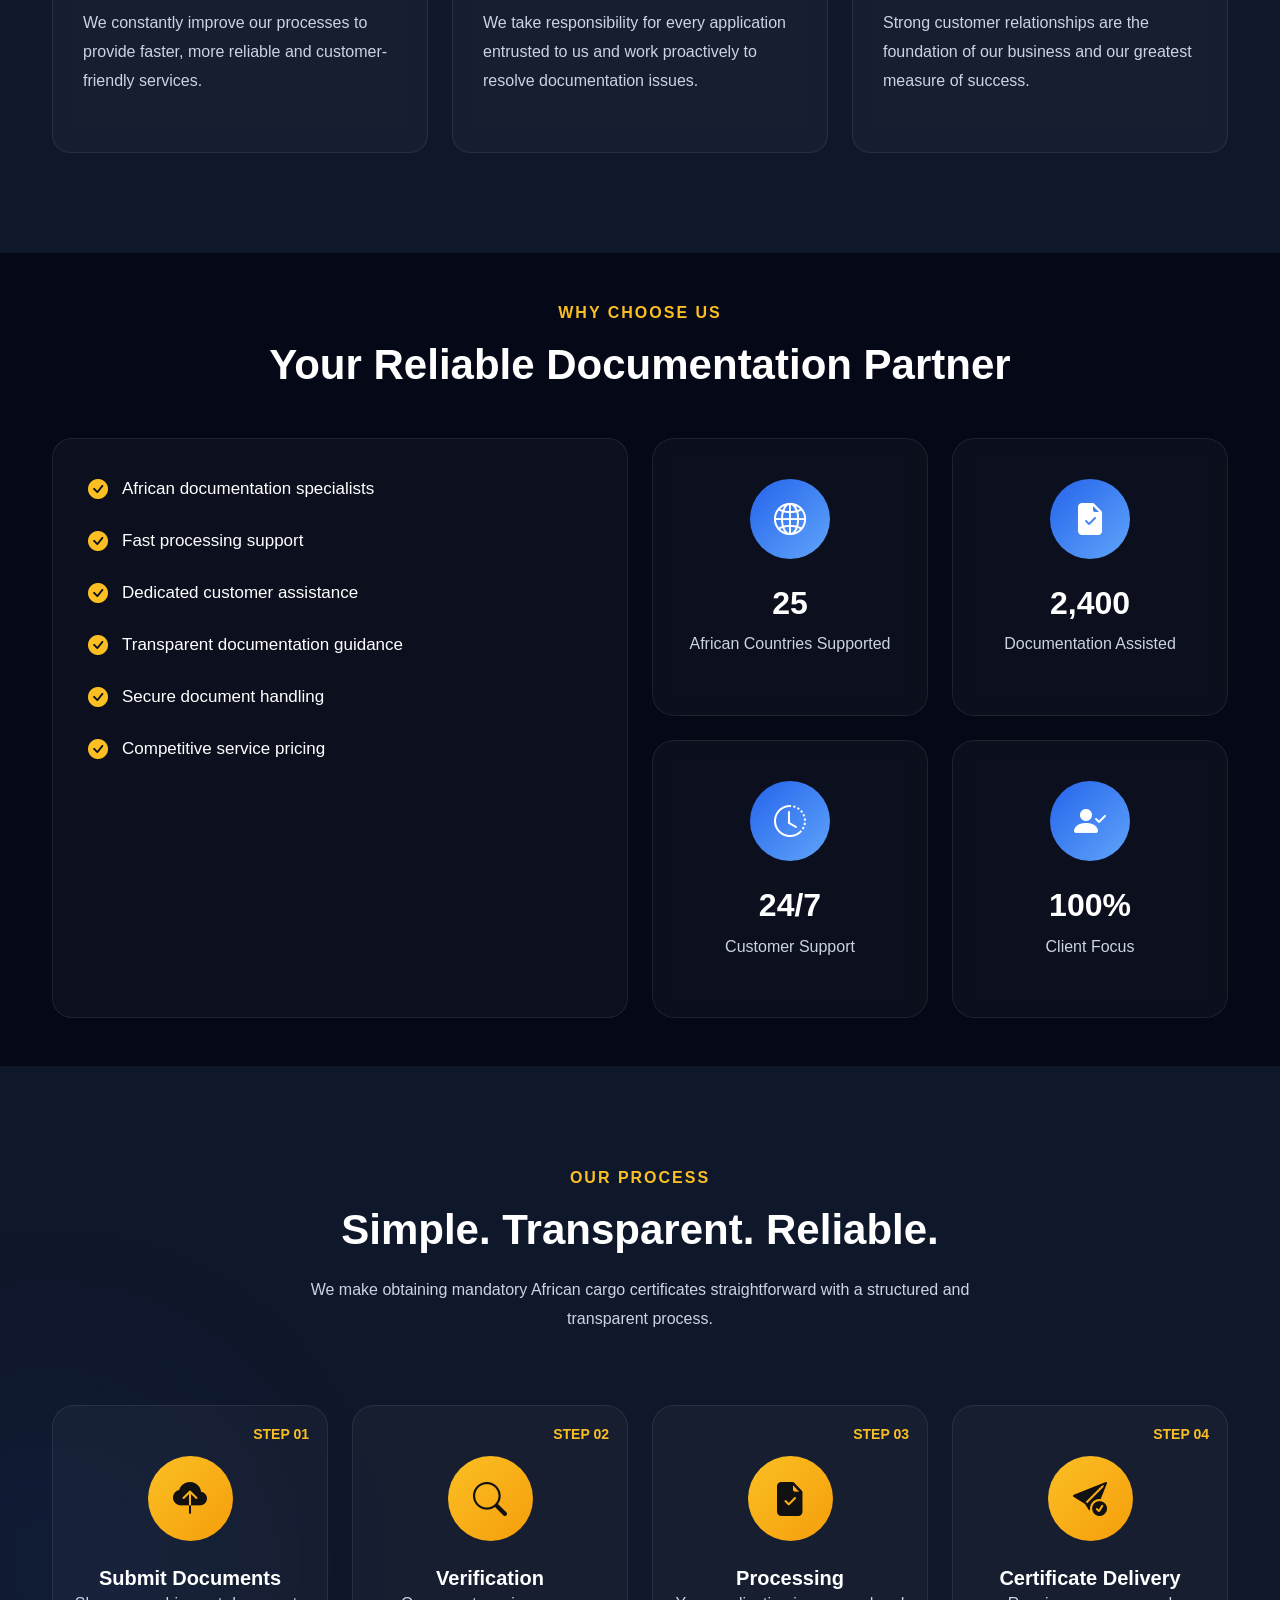
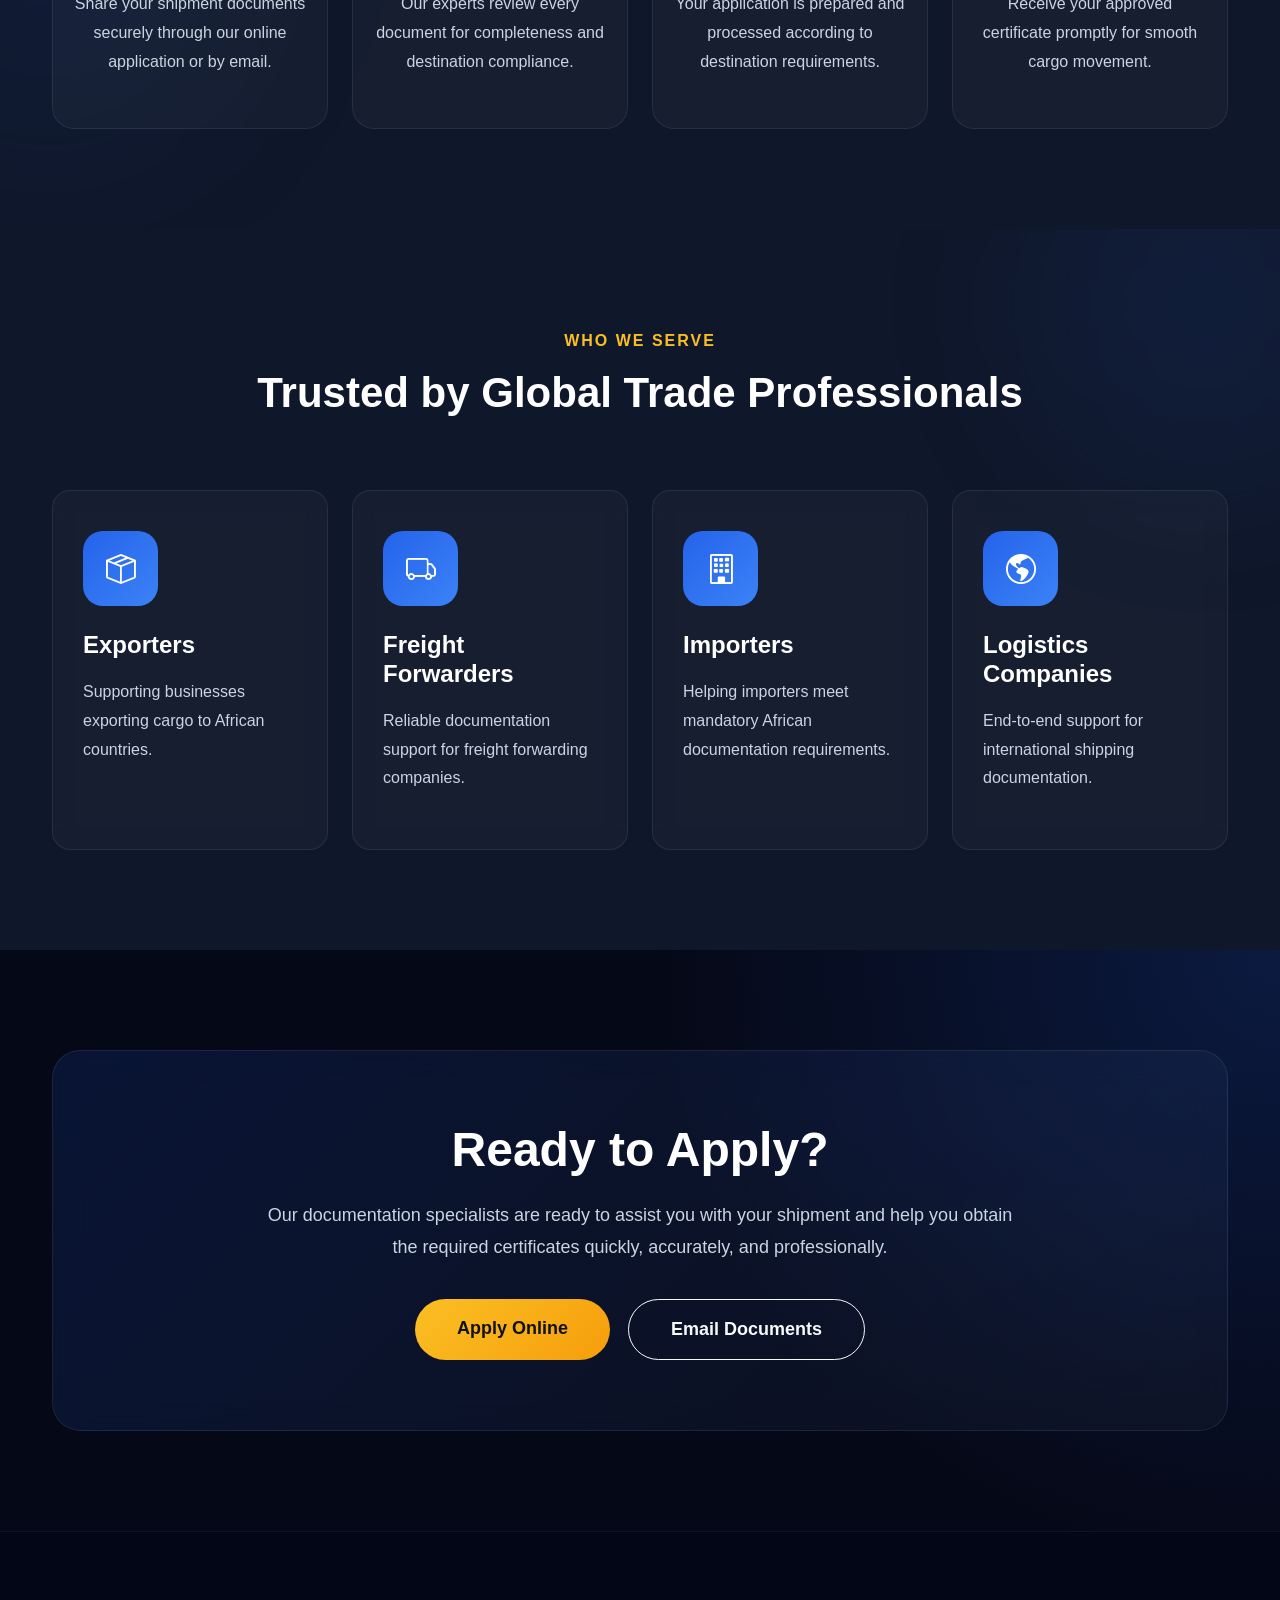
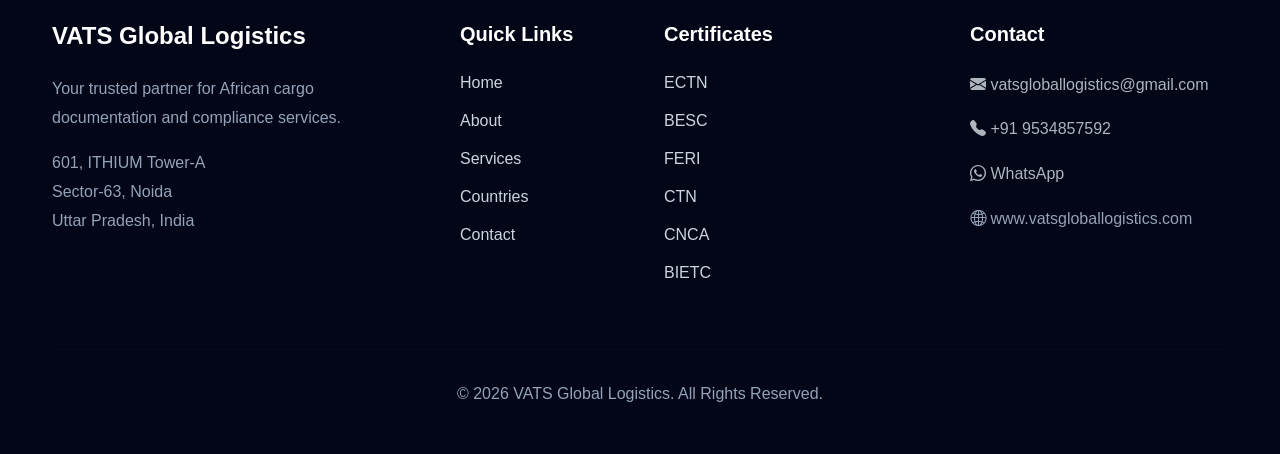
==== commit 5357dc21: "Added clickable contact links to Top Bar and Footer on About page" ====
--- a/about.html
+++ b/about.html
@@ -63,21 +63,29 @@
 
                     <div class="d-flex flex-wrap gap-4">
 
-                        <span>
+                        <a href="mailto:vatsgloballogistics@gmail.com" style="color: inherit; text-decoration: none;">
 
                             <i class="bi bi-envelope-fill"></i>
 
                             vatsgloballogistics@gmail.com
 
-                        </span>
-
-                        <span>
+                        </a>
+
+                        <a href="tel:+919534857592" style="color: inherit; text-decoration: none;">
 
                             <i class="bi bi-telephone-fill"></i>
 
                             +91 9534857592
 
-                        </span>
+                        </a>
+
+                        <a href="https://wa.me/919534857592" target="_blank" style="color: inherit; text-decoration: none;">
+
+                            <i class="bi bi-whatsapp"></i>
+
+                            WhatsApp
+
+                        </a>
 
                     </div>
 
@@ -1150,17 +1158,37 @@
 
                     <p>
 
-                        <i class="bi bi-envelope-fill"></i>
-
-                        vatsgloballogistics@gmail.com
+                        <a href="mailto:vatsgloballogistics@gmail.com" style="color: #adb5bd; text-decoration: none;">
+
+                            <i class="bi bi-envelope-fill"></i>
+
+                            vatsgloballogistics@gmail.com
+
+                        </a>
 
                     </p>
 
                     <p>
 
-                        <i class="bi bi-telephone-fill"></i>
-
-                        +91 9534857592
+                        <a href="tel:+919534857592" style="color: #adb5bd; text-decoration: none;">
+
+                            <i class="bi bi-telephone-fill"></i>
+
+                            +91 9534857592
+
+                        </a>
+
+                    </p>
+
+                    <p>
+
+                        <a href="https://wa.me/919534857592" target="_blank" style="color: #adb5bd; text-decoration: none;">
+
+                            <i class="bi bi-whatsapp"></i>
+
+                            WhatsApp
+
+                        </a>
 
                     </p>
 
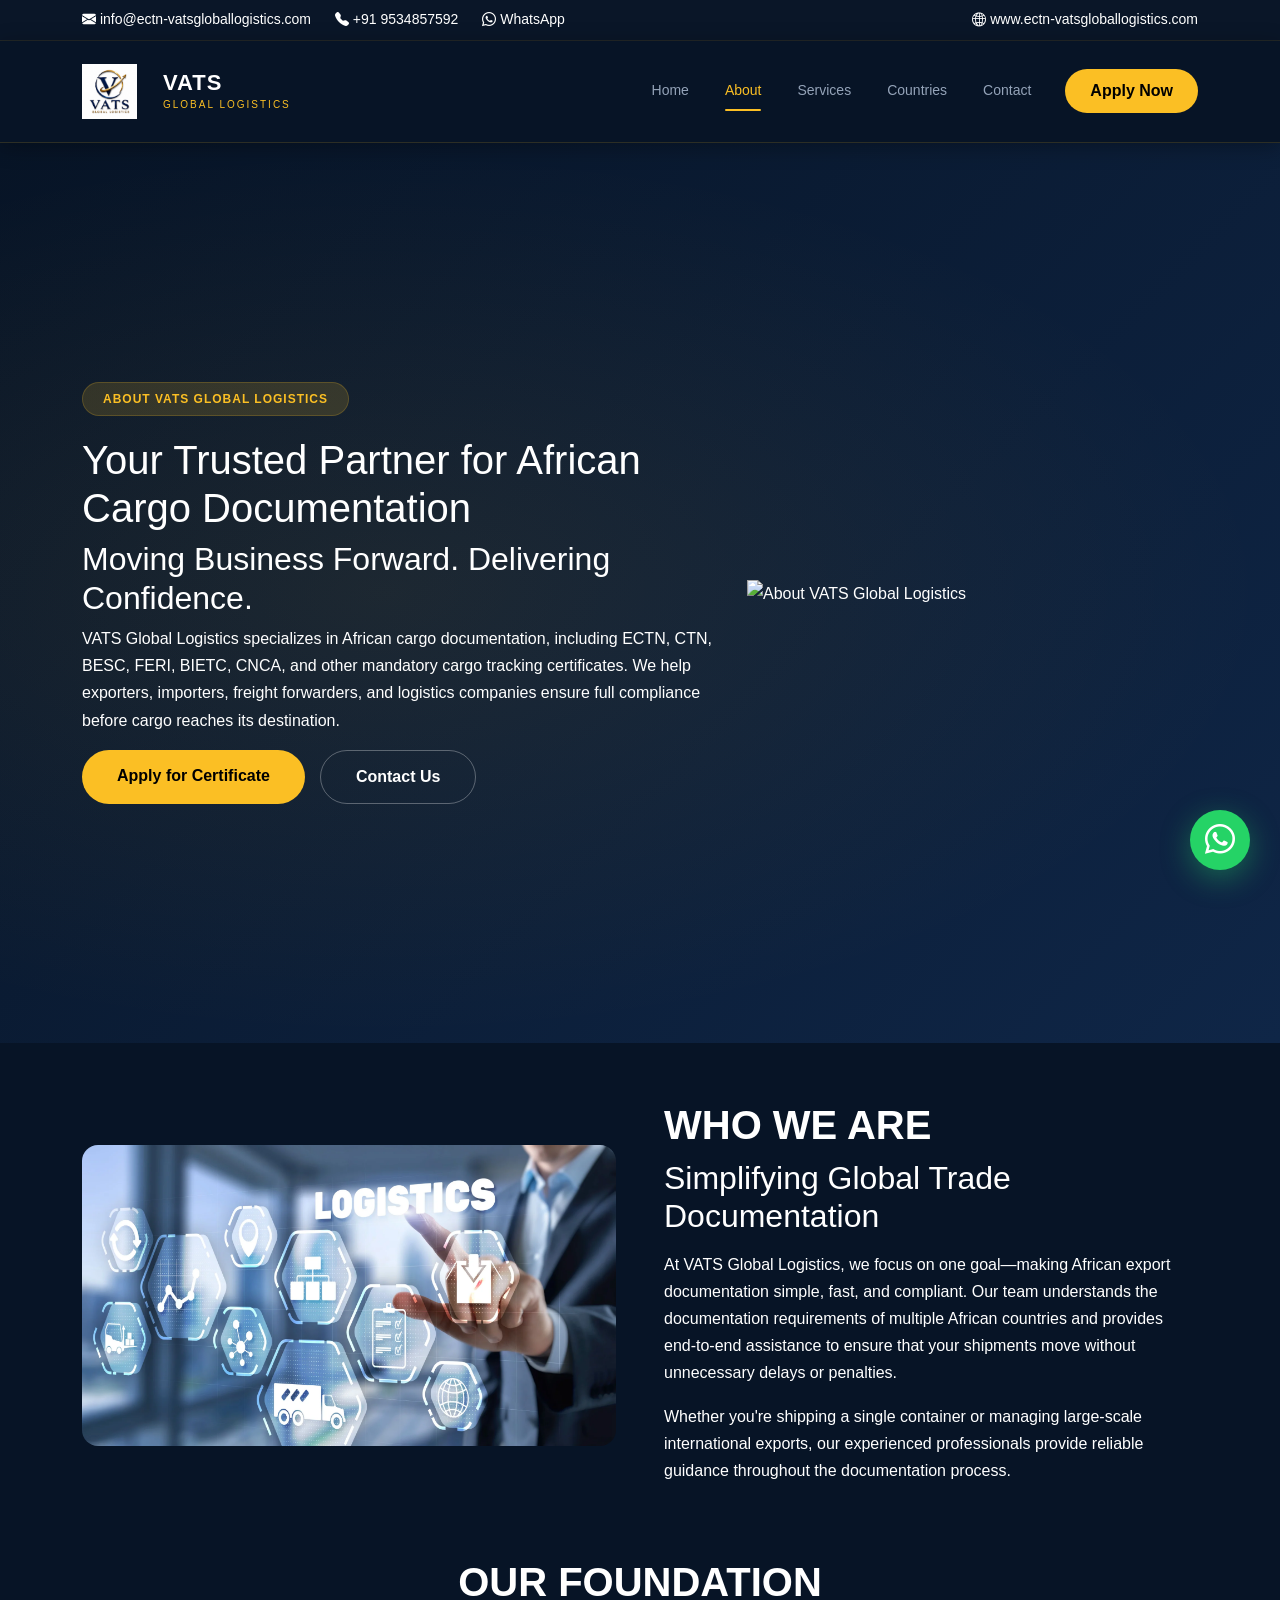
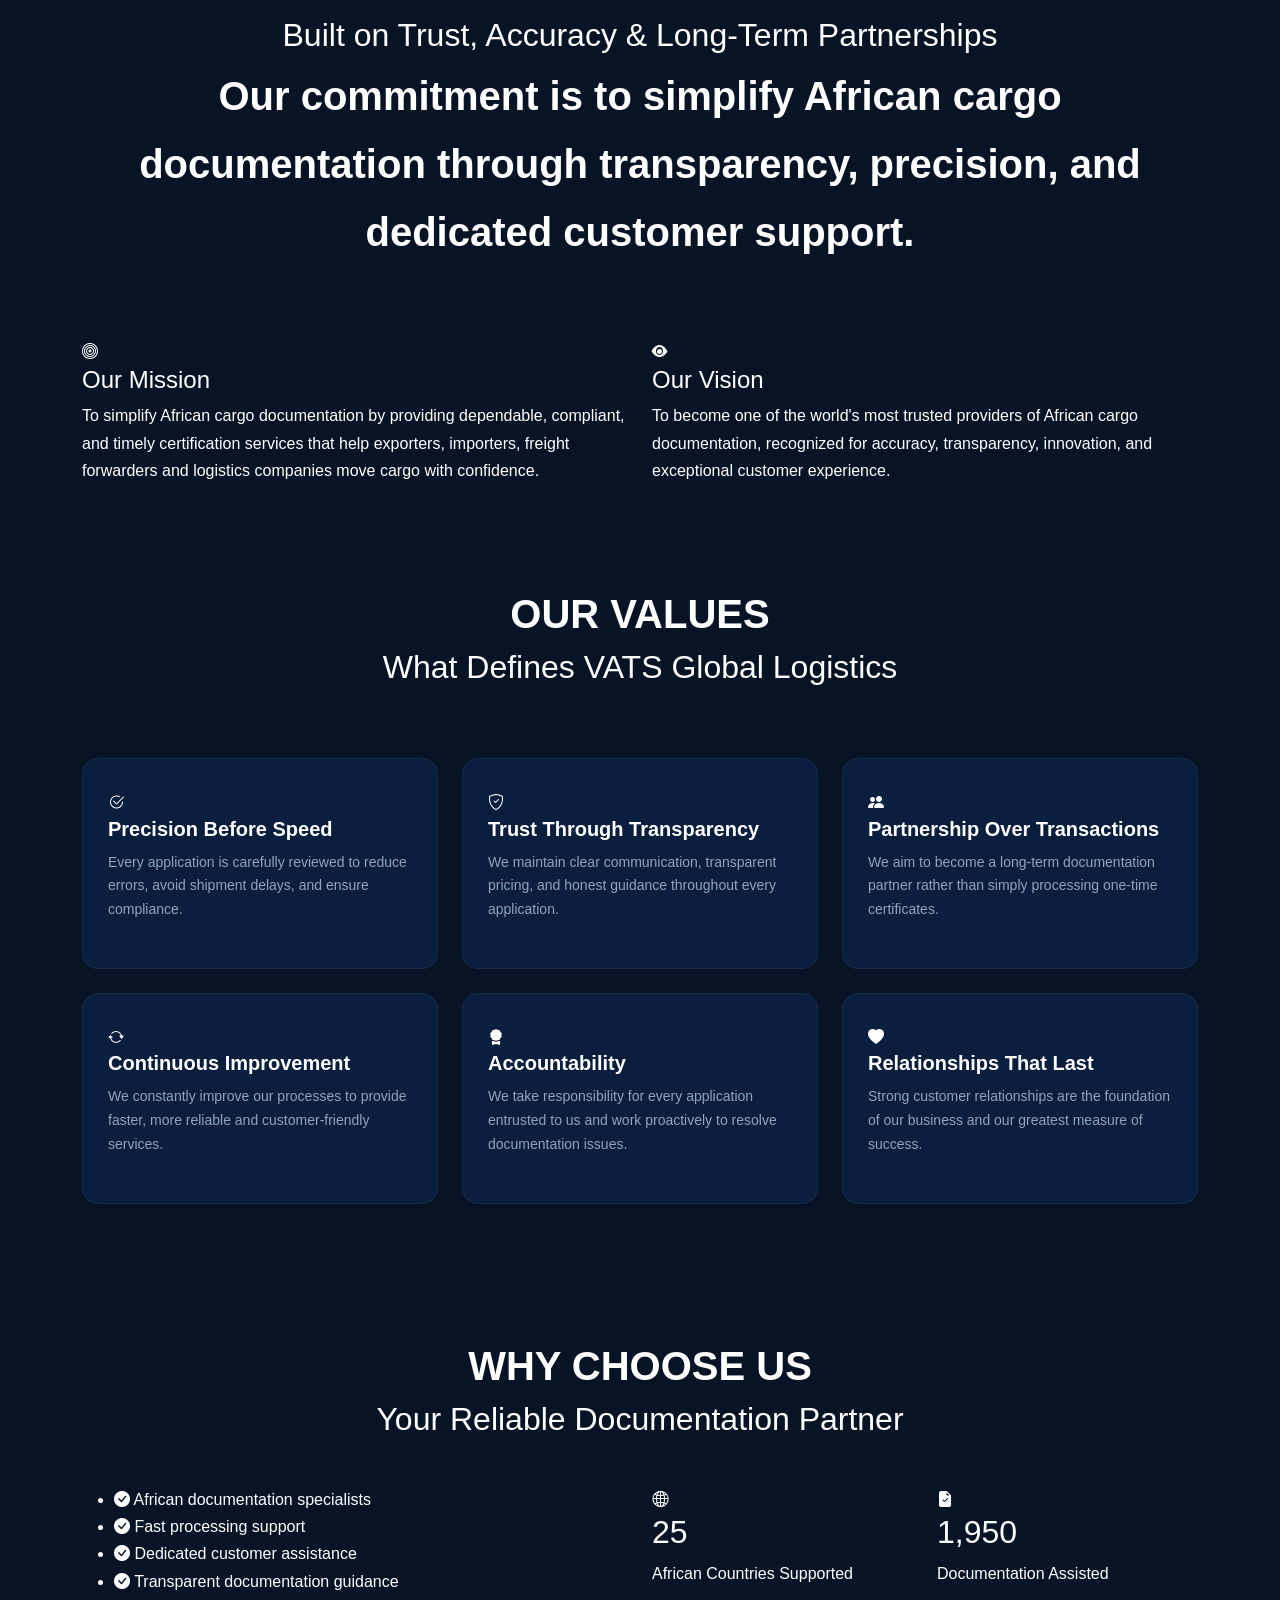
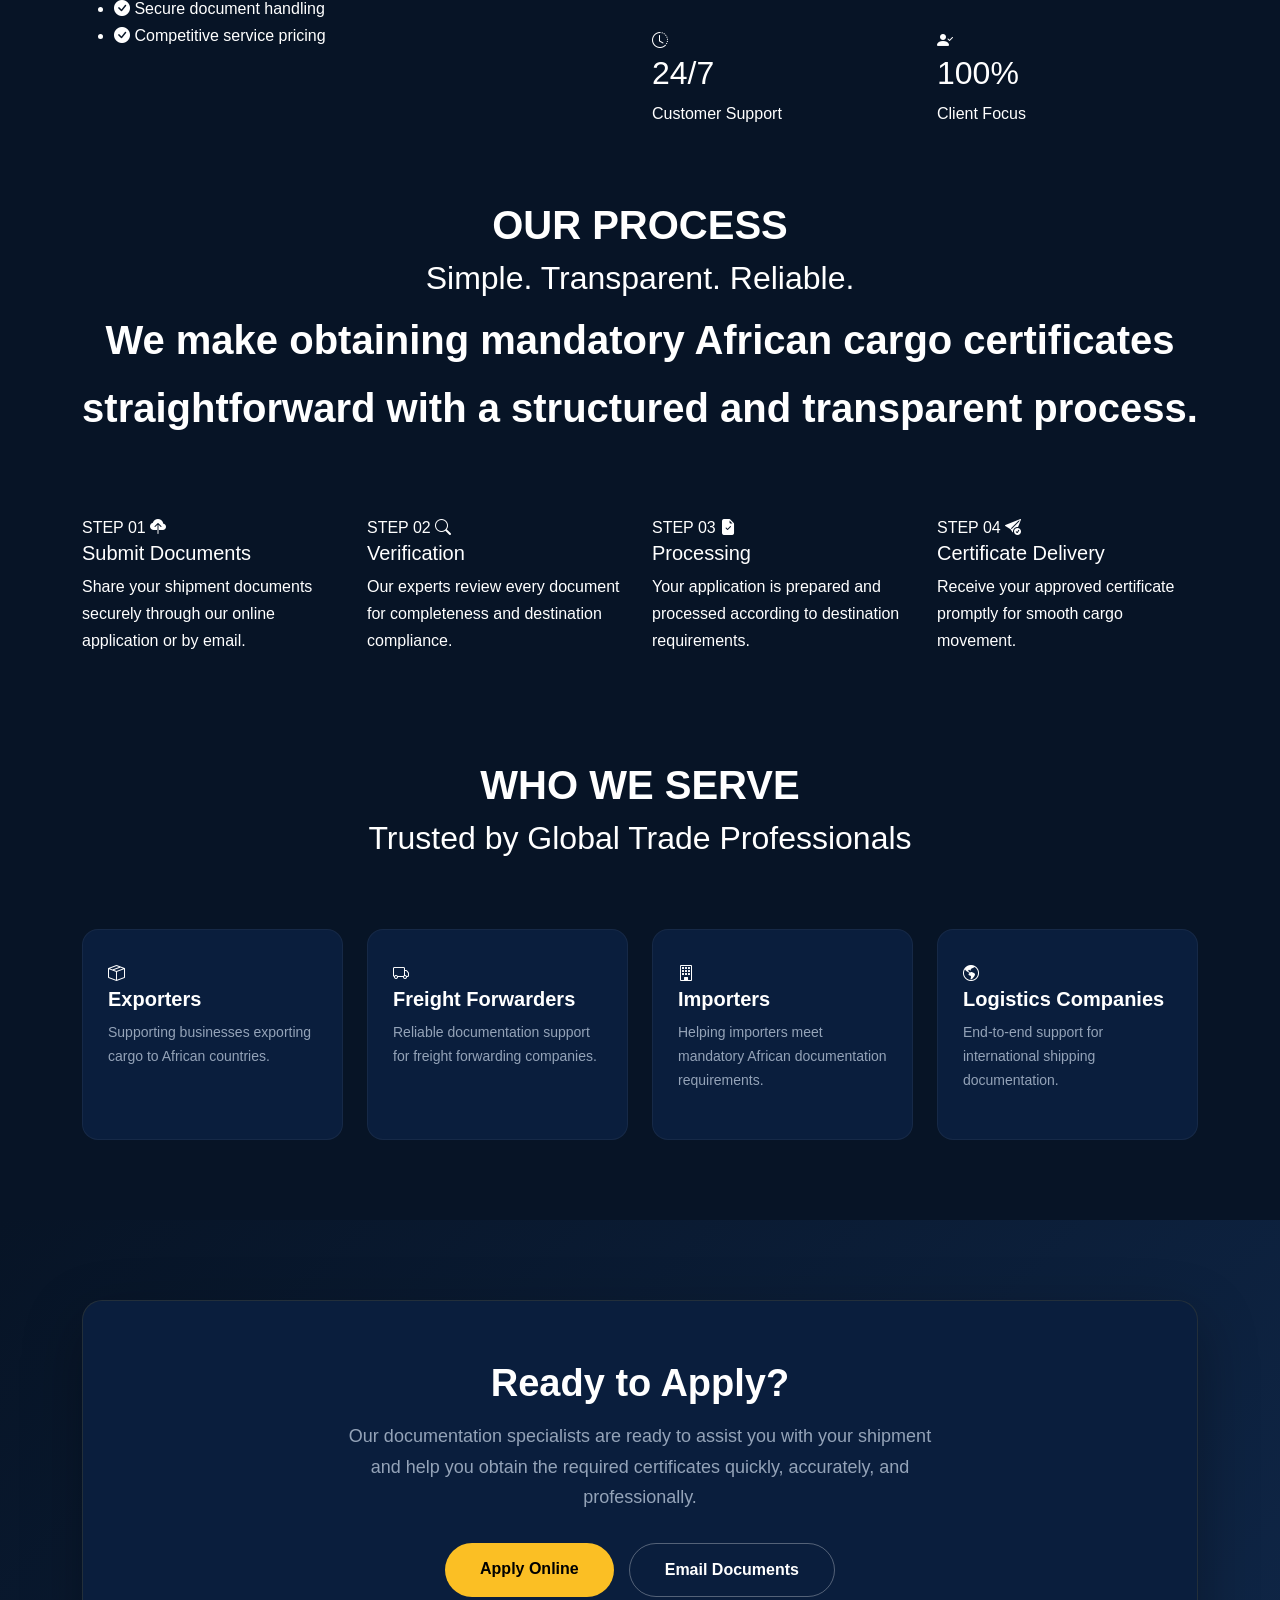
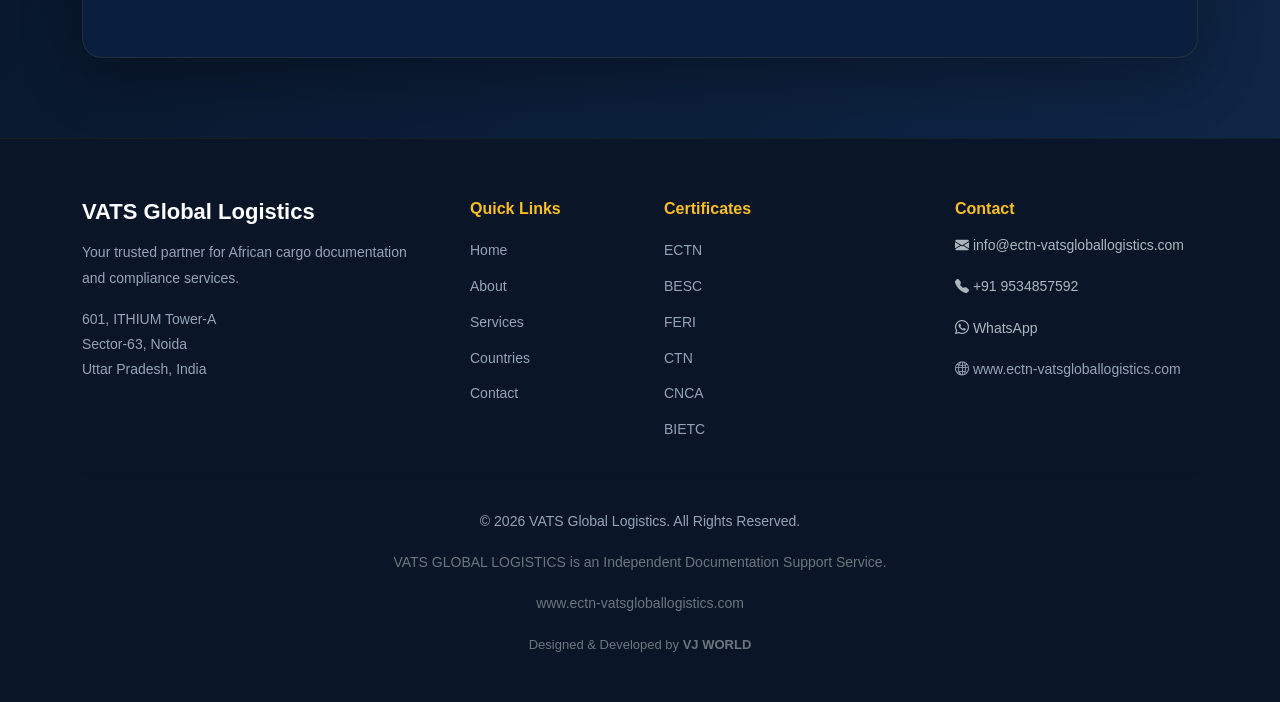
==== commit e2bb450e: "Update about.html" ====
--- a/about.html
+++ b/about.html
@@ -63,11 +63,11 @@
 
                     <div class="d-flex flex-wrap gap-4">
 
-                        <a href="mailto:vatsgloballogistics@gmail.com" style="color: inherit; text-decoration: none;">
+                        <a href="mailto:info@ectn-vatsgloballogistics.com" style="color: inherit; text-decoration: none;">
 
                             <i class="bi bi-envelope-fill"></i>
 
-                            vatsgloballogistics@gmail.com
+                            info@ectn-vatsgloballogistics.com
 
                         </a>
 
@@ -97,7 +97,7 @@
 
                         <i class="bi bi-globe2"></i>
 
-                        www.vatsgloballogistics.com
+                        www.ectn-vatsgloballogistics.com
 
                     </span>
 
@@ -115,19 +115,17 @@
 
         <div class="container">
 
-            <a class="navbar-brand logo-text" href="index.html">
-
-                <span class="logo-main">
-
-                    VATS
-
-                </span>
-
-                <span class="logo-sub">
-
-                    GLOBAL LOGISTICS
-
-                </span>
+            <a class="navbar-brand d-flex align-items-center" href="index.html">
+
+                <img src="assets/images/logo.png" alt="VATS" height="50" class="me-3">
+
+                <div>
+
+                    <h4 class="mb-0 fw-bold" style="color: white;">VATS</h4>
+
+                    <small style="color: #fbbf24;">GLOBAL LOGISTICS</small>
+
+                </div>
 
             </a>
 
@@ -151,7 +149,7 @@
 
                     <li class="nav-item">
 
-                        <a class="nav-link active" href="about.html">About</a>
+                        <a class="nav-link active" href="about.html" style="color: #fbbf24 !important;">About</a>
 
                     </li>
 
@@ -175,7 +173,7 @@
 
                     <li class="nav-item ms-lg-3">
 
-                        <a href="applyonline.html" class="btn btn-warning">
+                        <a href="applyonline.html" class="btn btn-warning" style="color: #000000 !important; font-weight: 600;">
 
                             Apply Now
 
@@ -233,7 +231,7 @@
 
                     <div class="hero-buttons">
 
-                        <a href="applyonline.html" class="btn btn-warning">
+                        <a href="applyonline.html" class="btn btn-warning" style="color: #000000 !important; font-weight: 600;">
 
                             Apply for Certificate
 
@@ -1040,13 +1038,13 @@
 
                 <div class="hero-buttons justify-content-center">
 
-                    <a href="applyonline.html" class="btn btn-warning">
+                    <a href="applyonline.html" class="btn btn-warning" style="color: #000000 !important; font-weight: 600;">
 
                         Apply Online
 
                     </a>
 
-                    <a href="mailto:vatsgloballogistics@gmail.com"
+                    <a href="mailto:info@ectn-vatsgloballogistics.com"
                         class="btn btn-outline-light">
 
                         Email Documents
@@ -1158,11 +1156,11 @@
 
                     <p>
 
-                        <a href="mailto:vatsgloballogistics@gmail.com" style="color: #adb5bd; text-decoration: none;">
+                        <a href="mailto:info@ectn-vatsgloballogistics.com" style="color: #adb5bd; text-decoration: none;">
 
                             <i class="bi bi-envelope-fill"></i>
 
-                            vatsgloballogistics@gmail.com
+                            info@ectn-vatsgloballogistics.com
 
                         </a>
 
@@ -1196,7 +1194,7 @@
 
                         <i class="bi bi-globe2"></i>
 
-                        www.vatsgloballogistics.com
+                        www.ectn-vatsgloballogistics.com
 
                     </p>
 
@@ -1212,6 +1210,28 @@
 
                     © <span id="currentYear"></span> VATS Global Logistics.
                     All Rights Reserved.
+
+                </p>
+
+                <p class="mt-2" style="color: #6c757d; font-size: 14px;">
+
+                    VATS GLOBAL LOGISTICS is an Independent Documentation Support Service.
+
+                </p>
+
+                <p style="color: #6c757d; font-size: 14px;">
+
+                    <a href="https://www.ectn-vatsgloballogistics.com" target="_blank" style="color: #6c757d; text-decoration: none;">
+
+                        www.ectn-vatsgloballogistics.com
+
+                    </a>
+
+                </p>
+
+                <p style="color: #6c757d; font-size: 13px;">
+
+                    Designed &amp; Developed by <strong>VJ WORLD</strong>
 
                 </p>
 
@@ -1248,4 +1268,4 @@
 
 </body>
 
-</html>+</html>
--- a/assets/css/style.css
+++ b/assets/css/style.css
@@ -1,1705 +1,1044 @@
-/* ==========================================================
-   VATS GLOBAL LOGISTICS
-   Main Stylesheet
-   Version: 1.0
-   Theme: Premium Dark Corporate
-========================================================== */
-
-/* ===========================
-GOOGLE FONTS
-=========================== */
-
-:root{
-
-    --primary:#2563EB;
-    --primary-dark:#1D4ED8;
-
-    --gold:#FBBF24;
-    --gold-dark:#F59E0B;
-
-    --bg:#050816;
-    --bg2:#0F172A;
-    --card:#111827;
-
-    --white:#ffffff;
-    --text:#CBD5E1;
-
-    --border:rgba(255,255,255,.08);
-
-    --shadow:0 15px 40px rgba(0,0,0,.35);
-
-    --radius:18px;
-
-    --transition:.35s ease;
-
-}
-
-
-/* ===========================
-RESET
-=========================== */
-
-*{
-
-    margin:0;
-    padding:0;
-    box-sizing:border-box;
-
-}
-
-html{
-
-    scroll-behavior:smooth;
-
-}
-
-body{
-
-    background:var(--bg);
-
-    color:var(--text);
-
-    font-family:'Inter',sans-serif;
-
-    overflow-x:hidden;
-
-}
-
-img{
-
-    max-width:100%;
-
-    display:block;
-
-}
-
-a{
-
-    text-decoration:none;
-
-    transition:var(--transition);
-
-}
-
-ul{
-
-    list-style:none;
-
-    margin:0;
-    padding:0;
-
-}
-
-section{
-
-    position:relative;
-
-    padding:100px 0;
-
-}
-
-
-/* ===========================
-TYPOGRAPHY
-=========================== */
-
-h1,h2,h3,h4,h5,h6{
-
-    font-family:'Poppins',sans-serif;
-
-    color:#fff;
-
-    font-weight:700;
-
-}
-
-p{
-
-    color:var(--text);
-
-    line-height:1.8;
-
-}
-
-.section-title span{
-
-    display:inline-block;
-
-    color:var(--gold);
-
-    font-weight:600;
-
-    letter-spacing:2px;
-
-    margin-bottom:15px;
-
-    text-transform:uppercase;
-
-}
-
-.section-title h2{
-
-    font-size:44px;
-
-    margin-bottom:20px;
-
-}
-
-.section-title p{
-
-    max-width:720px;
-
-    margin:auto;
-
-}
-
-
-/* ===========================
-CUSTOM SCROLLBAR
-=========================== */
-
-::-webkit-scrollbar{
-
-    width:10px;
-
-}
-
-::-webkit-scrollbar-track{
-
-    background:#0b1022;
-
-}
-
-::-webkit-scrollbar-thumb{
-
-    background:var(--primary);
-
-    border-radius:30px;
-
-}
-
-
-/* ===========================
-TOP BAR
-=========================== */
-
-.top-bar{
-
-    background:#020617;
-
-    padding:12px 0;
-
-    border-bottom:1px solid rgba(255,255,255,.05);
-
-}
-
-.top-left{
-
-    display:flex;
-
-    flex-wrap:wrap;
-
-    gap:25px;
-
-}
-
-.top-left a,
-.top-bar span{
-
-    color:#d1d5db;
-
-    font-size:14px;
-
-}
-
-.top-left i,
-.top-bar i{
-
-    color:var(--gold);
-
-    margin-right:8px;
-
-}
-
-
-/* ===========================
-NAVBAR
-=========================== */
-
-.custom-navbar{
-
-    background:rgba(5,8,22,.88);
-
-    backdrop-filter:blur(18px);
-
-    border-bottom:1px solid rgba(255,255,255,.05);
-
-    padding:18px 0;
-
-}
-
-.logo-text{
-
-    display:flex;
-
-    flex-direction:column;
-
-}
-
-.logo-main{
-
-    font-size:32px;
-
-    color:#fff;
-
-    font-weight:800;
-
-    letter-spacing:2px;
-
-}
-
-.logo-sub{
-
-    color:var(--gold);
-
-    font-size:12px;
-
-    letter-spacing:3px;
-
-}
-
-.navbar-nav .nav-link{
-
-    color:#fff;
-
-    font-weight:500;
-
-    margin-left:18px;
-
-    position:relative;
-
-}
-
-.navbar-nav .nav-link:hover{
-
-    color:var(--gold);
-
-}
-
-.navbar-nav .nav-link::after{
-
-    content:"";
-
-    position:absolute;
-
-    left:0;
-
-    bottom:-8px;
-
-    width:0;
-
-    height:2px;
-
-    background:var(--gold);
-
-    transition:.35s;
-
-}
-
-.navbar-nav .nav-link:hover::after{
-
-    width:100%;
-
-}
-
-
-/* ===========================
-BUTTONS
-=========================== */
-
-.btn{
-
-    border-radius:50px;
-
-    padding:14px 30px;
-
-    font-weight:600;
-
-    transition:var(--transition);
-
-}
-
-.btn-primary{
-
-    background:linear-gradient(135deg,#2563EB,#3B82F6);
-
-    border:none;
-
-}
-
-.btn-primary:hover{
-
-    transform:translateY(-3px);
-
-    box-shadow:0 12px 25px rgba(37,99,235,.45);
-
-}
-
-.btn-warning{
-
-    background:linear-gradient(135deg,#FBBF24,#F59E0B);
-
-    border:none;
-
-    color:#111;
-
-}
-
-.btn-warning:hover{
-
-    transform:translateY(-3px);
-
-    box-shadow:0 12px 25px rgba(251,191,36,.35);
-
-}
-
-.btn-outline-light:hover{
-
-    background:#fff;
-
-    color:#111;
-
-}
-
-
-/* ===========================
-HERO SECTION
-=========================== */
-
-.hero-section{
-
-    min-height:100vh;
-
-    display:flex;
-
-    align-items:center;
-
-    background:
-
-    radial-gradient(circle at top right,
-    rgba(37,99,235,.22),
-    transparent 40%),
-
-    radial-gradient(circle at bottom left,
-    rgba(251,191,36,.12),
-    transparent 35%),
-
-    #050816;
-
-    overflow:hidden;
-
-}
-
-.hero-overlay{
-
-    position:absolute;
-
-    inset:0;
-
-    background:
-
-    linear-gradient(to right,
-    rgba(5,8,22,.96),
-    rgba(5,8,22,.75));
-
-}
-
-.hero-section .container{
-
-    position:relative;
-
-    z-index:2;
-
-}
-
-.hero-badge{
-
-    display:inline-block;
-
-    padding:8px 20px;
-
-    background:rgba(37,99,235,.12);
-
-    border:1px solid rgba(37,99,235,.35);
-
-    color:#7DD3FC;
-
-    border-radius:50px;
-
-    margin-bottom:25px;
-
-    font-size:14px;
-
-}
-
-.hero-section h1{
-
-    font-size:64px;
-
-    line-height:1.1;
-
-    margin-bottom:20px;
-
-}
-
-.hero-section h2{
-
-    color:var(--gold);
-
-    font-size:26px;
-
-    margin-bottom:25px;
-
-}
-
-.hero-section p{
-
-    font-size:18px;
-
-    margin-bottom:40px;
-
-}
-
-.hero-buttons{
-
-    display:flex;
-
-    flex-wrap:wrap;
-
-    gap:18px;
-
-}
-
-.hero-features{
-
-    display:grid;
-
-    grid-template-columns:repeat(2,1fr);
-
-    gap:18px;
-
-}
-
-.hero-features div{
-
-    color:#fff;
-
-    font-weight:500;
-
-}
-
-.hero-features i{
-
-    color:var(--gold);
-
-    margin-right:8px;
-
-}
-
-.hero-graphic{
-
-    animation:floatImage 5s ease-in-out infinite;
-
-}
-
-@keyframes floatImage{
-
-    0%{
-
-        transform:translateY(0);
-
-    }
-
-    50%{
-
-        transform:translateY(-18px);
-
-    }
-
-    100%{
-
-        transform:translateY(0);
-
-    }
-
-}
-/* ==========================================================
-   SERVICES SECTION
-========================================================== */
-
-.services-section{
-
-    background:var(--bg2);
-
-}
-
-.service-card{
-
-    background:rgba(255,255,255,.03);
-
-    border:1px solid var(--border);
-
-    border-radius:var(--radius);
-
-    padding:40px 30px;
-
-    height:100%;
-
-    transition:var(--transition);
-
-    backdrop-filter:blur(12px);
-
-    position:relative;
-
-    overflow:hidden;
-
-}
-
-.service-card::before{
-
-    content:"";
-
-    position:absolute;
-
-    left:0;
-    top:0;
-
-    width:4px;
-    height:100%;
-
-    background:linear-gradient(var(--primary),var(--gold));
-
-    transform:scaleY(0);
-
-    transform-origin:top;
-
-    transition:.4s;
-
-}
-
-.service-card:hover::before{
-
-    transform:scaleY(1);
-
-}
-
-.service-card:hover{
-
-    transform:translateY(-10px);
-
-    border-color:rgba(37,99,235,.45);
-
-    box-shadow:0 20px 45px rgba(0,0,0,.45);
-
-}
-
-.service-card i{
-
-    width:75px;
-
-    height:75px;
-
-    display:flex;
-
-    align-items:center;
-
-    justify-content:center;
-
-    border-radius:20px;
-
-    font-size:30px;
-
-    margin-bottom:25px;
-
-    color:#fff;
-
-    background:linear-gradient(135deg,var(--primary),#3b82f6);
-
-}
-
-.service-card h4{
-
-    margin-bottom:18px;
-
-}
-
-.service-card a{
-
-    color:var(--gold);
-
-    font-weight:600;
-
-}
-
-.service-card a:hover{
-
-    letter-spacing:.5px;
-
-}
-
-.service-card a i{
-
-    background:none;
-
-    width:auto;
-    height:auto;
-
-    display:inline;
-
-    color:var(--gold);
-
-    margin-left:6px;
-
-    font-size:14px;
-
-}
-
-
-/* ==========================================================
-   COUNTRIES SECTION
-========================================================== */
-
-.countries-section{
-
-    background:var(--bg);
-
-}
-
-.country-card{
-
-    background:rgba(255,255,255,.03);
-
-    border:1px solid var(--border);
-
-    border-radius:18px;
-
-    padding:35px 20px;
-
-    text-align:center;
-
-    transition:.35s;
-
-    cursor:pointer;
-
-    height:100%;
-
-}
-
-.country-card:hover{
-
-    transform:translateY(-8px);
-
-    background:rgba(37,99,235,.08);
-
-    border-color:rgba(37,99,235,.35);
-
-}
-
-.country-card{
-
-    font-size:55px;
-
-}
-
-.country-card h5{
-
-    margin-top:18px;
-
-    color:#fff;
-
-    font-size:20px;
-
-}
-
-.country-card p{
-
-    font-size:14px;
-
-    margin-top:8px;
-
-}
-
-
-/* ==========================================================
-   DOCUMENTS SECTION
-========================================================== */
-
-.documents-section{
-
-    background:var(--bg2);
-
-}
-
-.document-list{
-
-    background:rgba(255,255,255,.03);
-
-    border:1px solid var(--border);
-
-    border-radius:20px;
-
-    padding:35px;
-
-    height:100%;
-
-}
-
-.document-list li{
-
-    color:#fff;
-
-    margin-bottom:22px;
-
-    font-size:17px;
-
-    display:flex;
-
-    align-items:center;
-
-}
-
-.document-list li:last-child{
-
-    margin-bottom:0;
-
-}
-
-.document-list i{
-
-    color:var(--gold);
-
-    margin-right:14px;
-
-    font-size:20px;
-
-}
-
-
-/* ==========================================================
-   COMMON GLASS EFFECT
-========================================================== */
-
-.glass{
-
-    background:rgba(255,255,255,.04);
-
-    backdrop-filter:blur(12px);
-
-    border:1px solid rgba(255,255,255,.08);
-
-    border-radius:20px;
-
-}
-
-
-/* ==========================================================
-   SECTION SPACING
-========================================================== */
-
-.services-section,
-.countries-section,
-.documents-section{
-
-    position:relative;
-
-    overflow:hidden;
-
-}
-
-.services-section::before,
-.countries-section::before,
-.documents-section::before{
-
-    content:"";
-
-    position:absolute;
-
-    width:350px;
-
-    height:350px;
-
-    border-radius:50%;
-
-    background:rgba(37,99,235,.08);
-
-    filter:blur(80px);
-
-    z-index:0;
-
-}
-
-.services-section::before{
-
-    top:-100px;
-
-    right:-100px;
-
-}
-
-.countries-section::before{
-
-    bottom:-120px;
-
-    left:-120px;
-
-}
-
-.documents-section::before{
-
-    top:50%;
-
-    right:-150px;
-
-}
-
-.services-section .container,
-.countries-section .container,
-.documents-section .container{
-
-    position:relative;
-
-    z-index:2;
-
-}
-
-
-/* ==========================================================
-   HOVER ANIMATION
-========================================================== */
-
-.service-card,
-.country-card,
-.document-list{
-
-    transition:all .35s ease;
-
-}
-
-.document-list:hover{
-
-    transform:translateY(-6px);
-
-    box-shadow:0 20px 40px rgba(0,0,0,.35);
-
-}
-/* ==========================================================
-   WHY CHOOSE VATS
-========================================================== */
-
-.why-vats{
-
-    background:var(--bg);
-
-}
-
-.feature-card{
-
-    background:rgba(255,255,255,.03);
-
-    border:1px solid var(--border);
-
-    border-radius:22px;
-
-    padding:40px 30px;
-
-    text-align:center;
-
-    transition:var(--transition);
-
-    height:100%;
-
-    backdrop-filter:blur(12px);
-
-    position:relative;
-
-    overflow:hidden;
-
-}
-
-.feature-card::after{
-
-    content:"";
-
-    position:absolute;
-
-    inset:0;
-
-    background:linear-gradient(
-        135deg,
-        rgba(37,99,235,.08),
-        transparent 45%,
-        rgba(251,191,36,.06)
-    );
-
-    opacity:0;
-
-    transition:.35s;
-
-}
-
-.feature-card:hover::after{
-
-    opacity:1;
-
-}
-
-.feature-card:hover{
-
-    transform:translateY(-10px);
-
-    border-color:rgba(37,99,235,.4);
-
-    box-shadow:0 25px 45px rgba(0,0,0,.45);
-
-}
-
-.feature-card i{
-
-    width:80px;
-
-    height:80px;
-
-    display:flex;
-
-    align-items:center;
-
-    justify-content:center;
-
-    margin:0 auto 25px;
-
-    border-radius:50%;
-
-    background:linear-gradient(135deg,var(--primary),#60A5FA);
-
-    color:#fff;
-
-    font-size:32px;
-
-}
-
-.feature-card h4{
-
-    margin-bottom:18px;
-
-}
-
-
-/* ==========================================================
-   CERTIFICATE FINDER
-========================================================== */
-
-.certificate-finder{
-
-    background:linear-gradient(
-        135deg,
-        #081021,
-        #0f172a
-    );
-
-}
-
-.finder-box{
-
-    background:rgba(255,255,255,.04);
-
-    border:1px solid rgba(255,255,255,.08);
-
-    border-radius:24px;
-
-    padding:60px;
-
-    backdrop-filter:blur(16px);
-
-    box-shadow:0 25px 60px rgba(0,0,0,.45);
-
-}
-
-.finder-box h2{
-
-    font-size:40px;
-
-    margin-bottom:20px;
-
-}
-
-.finder-box p{
-
-    margin-bottom:0;
-
-}
-
-.finder-box .form-select{
-
-    height:60px;
-
-    border-radius:14px;
-
-    background:#111827;
-
-    color:#fff;
-
-    border:1px solid rgba(255,255,255,.12);
-
-}
-
-.finder-box .form-select:focus{
-
-    border-color:var(--primary);
-
-    box-shadow:0 0 20px rgba(37,99,235,.3);
-
-}
-
-.finder-box .btn{
-
-    height:60px;
-
-}
-
-
-/* ==========================================================
-   HOW IT WORKS
-========================================================== */
-
-.how-it-works{
-
-    background:var(--bg2);
-
-}
-
-.step-box{
-
-    background:rgba(255,255,255,.03);
-
-    border:1px solid rgba(255,255,255,.08);
-
-    border-radius:22px;
-
-    padding:35px 20px;
-
-    text-align:center;
-
-    transition:.35s;
-
-    position:relative;
-
-    height:100%;
-
-}
-
-.step-box:hover{
-
-    transform:translateY(-10px);
-
-    border-color:rgba(251,191,36,.35);
-
-}
-
-.step-box span{
-
-    position:absolute;
-
-    top:18px;
-
-    right:18px;
-
-    font-size:14px;
-
-    color:var(--gold);
-
-    font-weight:700;
-
-}
-
-.step-box i{
-
-    width:85px;
-
-    height:85px;
-
-    margin:15px auto 25px;
-
-    border-radius:50%;
-
-    display:flex;
-
-    align-items:center;
-
-    justify-content:center;
-
-    background:linear-gradient(
-        135deg,
-        var(--gold),
-        #f59e0b
-    );
-
-    color:#111;
-
-    font-size:34px;
-
-}
-
-.step-box h5{
-
-    color:#fff;
-
-    margin:0;
-
-}
-
-
-/* ==========================================================
-   QUOTE CTA
-========================================================== */
-
-.quote-cta{
-
-    background:
-
-    radial-gradient(
-        circle at top right,
-        rgba(37,99,235,.20),
-        transparent 45%
-    ),
-
-    var(--bg);
-
-}
-
-.cta-box{
-
-    background:linear-gradient(
-        135deg,
-        rgba(37,99,235,.15),
-        rgba(255,255,255,.03)
-    );
-
-    border:1px solid rgba(255,255,255,.08);
-
-    border-radius:28px;
-
-    padding:70px 50px;
-
-    backdrop-filter:blur(18px);
-
-}
-
-.cta-box h2{
-
-    font-size:48px;
-
-    margin-bottom:20px;
-
-}
-
-.cta-box p{
-
-    max-width:760px;
-
-    margin:0 auto 35px;
-
-    font-size:18px;
-
-}
-
-.cta-box .btn{
-
-    padding:16px 42px;
-
-    font-size:18px;
-
-}
-
-
-/* ==========================================================
-   SECTION DIVIDERS
-========================================================== */
-
-.why-vats,
-.certificate-finder,
-.how-it-works,
-.quote-cta{
-
-    position:relative;
-
-    overflow:hidden;
-
-}
-
-.why-vats::before,
-.certificate-finder::before,
-.how-it-works::before{
-
-    content:"";
-
-    position:absolute;
-
-    width:380px;
-
-    height:380px;
-
-    border-radius:50%;
-
-    background:rgba(37,99,235,.06);
-
-    filter:blur(90px);
-
-}
-
-.why-vats::before{
-
-    top:-120px;
-
-    left:-120px;
-
-}
-
-.certificate-finder::before{
-
-    bottom:-150px;
-
-    right:-120px;
-
-}
-
-.how-it-works::before{
-
-    top:40%;
-
-    left:-140px;
-
-}
-
-.why-vats .container,
-.certificate-finder .container,
-.how-it-works .container,
-.quote-cta .container{
-
-    position:relative;
-
-    z-index:2;
-
-}
-/* ==========================================================
-   TESTIMONIALS
-========================================================== */
-
-.testimonials{
-
-    background:var(--bg);
-
-}
-
-.testimonial-card{
-
-    background:rgba(255,255,255,.03);
-
-    border:1px solid rgba(255,255,255,.08);
-
-    border-radius:22px;
-
-    padding:40px 35px;
-
-    transition:.35s;
-
-    height:100%;
-
-    backdrop-filter:blur(15px);
-
-}
-
-.testimonial-card:hover{
-
-    transform:translateY(-10px);
-
-    border-color:rgba(251,191,36,.35);
-
-    box-shadow:0 25px 45px rgba(0,0,0,.40);
-
-}
-
-.stars{
-
-    color:var(--gold);
-
-    font-size:22px;
-
-    margin-bottom:25px;
-
-    letter-spacing:3px;
-
-}
-
-.testimonial-card h5{
-
-    margin-top:25px;
-
-    margin-bottom:6px;
-
-}
-
-.testimonial-card span{
-
-    color:#94A3B8;
-
-}
-
-
-/* ==========================================================
-   FAQ
-========================================================== */
-
-.faq-section{
-
-    background:var(--bg2);
-
-}
-
-.accordion-item{
-
-    background:transparent;
-
-    border:1px solid rgba(255,255,255,.08);
-
-    border-radius:18px !important;
-
-    margin-bottom:18px;
-
-    overflow:hidden;
-
-}
-
-.accordion-button{
-
-    background:#111827;
-
-    color:#fff;
-
-    padding:24px;
-
-    font-weight:600;
-
-    box-shadow:none;
-
-}
-
-.accordion-button:not(.collapsed){
-
-    background:var(--primary);
-
-    color:#fff;
-
-}
-
-.accordion-button:focus{
-
-    box-shadow:none;
-
-}
-
-.accordion-body{
-
-    background:#0B1220;
-
-    color:#CBD5E1;
-
-    line-height:1.8;
-
-}
-
-
-/* ==========================================================
-   FOOTER
-========================================================== */
-
-.footer{
-
-    background:#020617;
-
-    padding:90px 0 30px;
-
-    border-top:1px solid rgba(255,255,255,.05);
-
-}
-
-.footer h4,
-.footer h5{
-
-    color:#fff;
-
-    margin-bottom:25px;
-
-}
-
-.footer p{
-
-    color:#94A3B8;
-
-}
-
-.footer-links li{
-
-    margin-bottom:14px;
-
-}
-
-.footer-links a{
-
-    color:#CBD5E1;
-
-    transition:.3s;
-
-}
-
-.footer-links a:hover{
-
-    color:var(--gold);
-
-    padding-left:8px;
-
-}
-
-.footer hr{
-
-    margin:50px 0 30px;
-
-    border-color:rgba(255,255,255,.08);
-
-}
-
-
-/* ==========================================================
-   FLOATING WHATSAPP
-========================================================== */
-
-.whatsapp-float{
-
-    position:fixed;
-
-    right:30px;
-
-    bottom:30px;
-
-    width:65px;
-
-    height:65px;
-
-    border-radius:50%;
-
-    background:#25D366;
-
-    color:#fff;
-
-    display:flex;
-
-    align-items:center;
-
-    justify-content:center;
-
-    font-size:30px;
-
-    z-index:999;
-
-    box-shadow:0 12px 25px rgba(0,0,0,.35);
-
-    transition:.35s;
-
-}
-
-.whatsapp-float:hover{
-
-    transform:scale(1.1);
-
-    color:#fff;
-
-}
-
-
-/* ==========================================================
-   BACK TO TOP
-========================================================== */
-
-.back-to-top{
-
-    position:fixed;
-
-    right:30px;
-
-    bottom:110px;
-
-    width:55px;
-
-    height:55px;
-
-    border:none;
-
-    border-radius:50%;
-
-    background:var(--primary);
-
-    color:#fff;
-
-    font-size:22px;
-
-    cursor:pointer;
-
-    display:none;
-
-    z-index:998;
-
-    transition:.35s;
-
-}
-
-.back-to-top:hover{
-
-    background:var(--gold);
-
-    color:#111;
-
-}
-
-
-/* ==========================================================
-   IMAGE EFFECTS
-========================================================== */
-
-.hero-graphic img{
-
-    filter:
-        drop-shadow(0 0 35px rgba(37,99,235,.35));
-
-}
-
-img{
-
-    transition:.4s;
-
-}
-
-img:hover{
-
-    transform:scale(1.02);
-
-}
-
-
-/* ==========================================================
-   SECTION ANIMATION
-========================================================== */
-
-.service-card,
-.country-card,
-.feature-card,
-.step-box,
-.testimonial-card{
-
-    opacity:0;
-
-    transform:translateY(40px);
-
-    animation:fadeUp .8s forwards;
-
-}
-
-@keyframes fadeUp{
-
-    to{
-
-        opacity:1;
-
-        transform:translateY(0);
-
-    }
-
-}
-
-
-/* ==========================================================
-   TEXT SELECTION
-========================================================== */
-
-::selection{
-
-    background:var(--gold);
-
-    color:#111;
-
-}
-
-
-/* ==========================================================
-   GLOW EFFECTS
-========================================================== */
-
-.btn-primary,
-.btn-warning{
-
-    position:relative;
-
-    overflow:hidden;
-
-}
-
-.btn-primary::before,
-.btn-warning::before{
-
-    content:"";
-
-    position:absolute;
-
-    left:-100%;
-
-    top:0;
-
-    width:100%;
-
-    height:100%;
-
-    background:
-
-    linear-gradient(
-        90deg,
-        transparent,
-        rgba(255,255,255,.25),
-        transparent
-    );
-
-    transition:.7s;
-
-}
-
-.btn-primary:hover::before,
-.btn-warning:hover::before{
-
-    left:100%;
-
-}
-
-
-/* ==========================================================
-   CONTAINER
-========================================================== */
-
-.container{
-
-    position:relative;
-
-    z-index:2;
-
-}
-
-
-/* ==========================================================
-   END OF FILE
-========================================================== */+/* ==========================================
+   VATS Global Logistics - Main Style Sheet
+========================================== */
+
+/* ---------- RESET & BASE ---------- */
+* {
+    margin: 0;
+    padding: 0;
+    box-sizing: border-box;
+}
+
+:root {
+    --primary: #071426;
+    --primary-light: #0a1e3d;
+    --secondary: #fbbf24;
+    --secondary-hover: #f59e0b;
+    --text-light: #ffffff;
+    --text-muted: #94a3b8;
+    --text-dark: #1e293b;
+    --gradient-bg: linear-gradient(135deg, #071426 0%, #0f2647 100%);
+    --shadow-card: 0 10px 30px rgba(0, 0, 0, 0.3);
+    --transition: all 0.3s ease;
+}
+
+html {
+    scroll-behavior: smooth;
+}
+
+body {
+    font-family: 'Poppins', sans-serif;
+    background-color: var(--primary);
+    color: var(--text-light);
+    overflow-x: hidden;
+    line-height: 1.7;
+}
+
+a {
+    text-decoration: none;
+    color: var(--text-light);
+    transition: var(--transition);
+}
+
+a:hover {
+    color: var(--secondary);
+}
+
+img {
+    max-width: 100%;
+    height: auto;
+}
+
+/* ---------- SCROLL PROGRESS ---------- */
+#scrollProgress {
+    position: fixed;
+    top: 0;
+    left: 0;
+    width: 0;
+    height: 4px;
+    background: var(--secondary);
+    z-index: 99999;
+    transition: width 0.1s ease;
+}
+
+/* ---------- TOP BAR ---------- */
+.top-bar {
+    background: #0a1628;
+    padding: 8px 0;
+    font-size: 14px;
+    border-bottom: 1px solid rgba(251, 191, 36, 0.1);
+}
+
+.top-bar a {
+    color: var(--text-muted);
+    transition: var(--transition);
+}
+
+.top-bar a:hover {
+    color: var(--secondary);
+}
+
+.top-bar .text-secondary {
+    color: #334155 !important;
+}
+
+/* ---------- NAVBAR ---------- */
+.custom-navbar {
+    background: var(--primary);
+    padding: 10px 0;
+    border-bottom: 1px solid rgba(251, 191, 36, 0.15);
+    box-shadow: 0 4px 20px rgba(0, 0, 0, 0.3);
+}
+
+.custom-navbar .navbar-brand {
+    gap: 10px;
+}
+
+.custom-navbar .navbar-brand img {
+    height: 55px;
+    width: auto;
+}
+
+.custom-navbar .navbar-brand h4 {
+    color: var(--text-light);
+    font-weight: 700;
+    font-size: 22px;
+    letter-spacing: 1px;
+    margin-bottom: 0;
+}
+
+.custom-navbar .navbar-brand small {
+    color: var(--secondary);
+    font-size: 10px;
+    letter-spacing: 2px;
+    text-transform: uppercase;
+    display: block;
+}
+
+.custom-navbar .nav-link {
+    color: var(--text-muted) !important;
+    font-weight: 500;
+    font-size: 14px;
+    padding: 10px 18px !important;
+    transition: var(--transition);
+    position: relative;
+}
+
+.custom-navbar .nav-link:hover,
+.custom-navbar .nav-link.active {
+    color: var(--secondary) !important;
+}
+
+.custom-navbar .nav-link.active::after {
+    content: '';
+    position: absolute;
+    bottom: 2px;
+    left: 18px;
+    right: 18px;
+    height: 2px;
+    background: var(--secondary);
+    border-radius: 2px;
+}
+
+.custom-navbar .btn-warning {
+    color: #000000 !important;
+    font-weight: 600;
+    padding: 10px 25px;
+    border-radius: 50px;
+    transition: var(--transition);
+    background: var(--secondary);
+    border: none;
+}
+
+.custom-navbar .btn-warning:hover {
+    background: var(--secondary-hover);
+    transform: translateY(-2px);
+    box-shadow: 0 8px 25px rgba(251, 191, 36, 0.3);
+}
+
+.navbar-toggler {
+    border: 1px solid rgba(255, 255, 255, 0.2);
+    padding: 8px 12px;
+}
+
+.navbar-toggler:focus {
+    box-shadow: none;
+}
+
+/* ---------- BUTTONS ---------- */
+.btn-warning {
+    background: var(--secondary);
+    color: #000000 !important;
+    font-weight: 600;
+    border: none;
+    padding: 12px 30px;
+    border-radius: 50px;
+    transition: var(--transition);
+}
+
+.btn-warning:hover {
+    background: var(--secondary-hover);
+    color: #000000 !important;
+    transform: translateY(-2px);
+    box-shadow: 0 8px 25px rgba(251, 191, 36, 0.3);
+}
+
+.btn-outline-warning {
+    color: var(--secondary);
+    border-color: var(--secondary);
+    font-weight: 600;
+    border-radius: 50px;
+    padding: 12px 30px;
+    transition: var(--transition);
+}
+
+.btn-outline-warning:hover {
+    background: var(--secondary);
+    color: #000000 !important;
+    transform: translateY(-2px);
+    box-shadow: 0 8px 25px rgba(251, 191, 36, 0.2);
+}
+
+.btn-outline-light {
+    color: var(--text-light);
+    border-color: rgba(255, 255, 255, 0.3);
+    font-weight: 500;
+    border-radius: 50px;
+    padding: 12px 30px;
+    transition: var(--transition);
+}
+
+.btn-outline-light:hover {
+    background: rgba(255, 255, 255, 0.1);
+    color: var(--text-light);
+    transform: translateY(-2px);
+}
+
+/* ---------- HERO SECTION ---------- */
+.hero-section {
+    position: relative;
+    min-height: 100vh;
+    display: flex;
+    align-items: center;
+    background: var(--gradient-bg);
+    padding: 80px 0;
+    overflow: hidden;
+}
+
+.hero-overlay {
+    position: absolute;
+    top: 0;
+    left: 0;
+    width: 100%;
+    height: 100%;
+    background: radial-gradient(ellipse at 30% 50%, rgba(251, 191, 36, 0.08) 0%, transparent 70%);
+    z-index: 1;
+}
+
+.hero-section .container {
+    position: relative;
+    z-index: 2;
+}
+
+.hero-badge {
+    display: inline-block;
+    background: rgba(251, 191, 36, 0.15);
+    color: var(--secondary);
+    padding: 6px 20px;
+    border-radius: 50px;
+    font-size: 12px;
+    font-weight: 600;
+    text-transform: uppercase;
+    letter-spacing: 1px;
+    margin-bottom: 20px;
+    border: 1px solid rgba(251, 191, 36, 0.2);
+}
+
+.hero-title {
+    font-size: 52px;
+    font-weight: 700;
+    line-height: 1.2;
+    margin-bottom: 20px;
+}
+
+.hero-title span {
+    color: var(--secondary);
+    display: inline-block;
+}
+
+.hero-text {
+    font-size: 18px;
+    color: var(--text-muted);
+    max-width: 550px;
+    margin-bottom: 30px;
+}
+
+.hero-buttons {
+    display: flex;
+    gap: 15px;
+    flex-wrap: wrap;
+}
+
+.hero-buttons .btn {
+    padding: 14px 35px;
+    font-weight: 600;
+    border-radius: 50px;
+}
+
+.hero-features {
+    display: flex;
+    gap: 30px;
+    flex-wrap: wrap;
+}
+
+.hero-features div {
+    display: flex;
+    align-items: center;
+    gap: 8px;
+    color: var(--text-muted);
+    font-size: 14px;
+}
+
+.hero-features i {
+    color: var(--secondary);
+    font-size: 18px;
+}
+
+.hero-image {
+    max-width: 100%;
+    animation: float 6s ease-in-out infinite;
+}
+
+@keyframes float {
+    0%,
+    100% {
+        transform: translateY(0px);
+    }
+    50% {
+        transform: translateY(-20px);
+    }
+}
+
+/* ---------- SECTION TITLES ---------- */
+.section-badge {
+    display: inline-block;
+    background: rgba(251, 191, 36, 0.12);
+    color: var(--secondary);
+    padding: 4px 18px;
+    border-radius: 50px;
+    font-size: 12px;
+    font-weight: 600;
+    text-transform: uppercase;
+    letter-spacing: 1px;
+    margin-bottom: 12px;
+    border: 1px solid rgba(251, 191, 36, 0.15);
+}
+
+.section-title {
+    font-size: 40px;
+    font-weight: 700;
+    margin-bottom: 15px;
+}
+
+.section-title.text-start {
+    text-align: left !important;
+}
+
+.section-subtitle {
+    color: var(--text-muted);
+    font-size: 17px;
+    max-width: 600px;
+    margin: 0 auto;
+}
+
+/* ---------- STATISTICS ---------- */
+.stats-section {
+    background: var(--primary-light);
+    padding: 60px 0;
+    border-top: 1px solid rgba(251, 191, 36, 0.05);
+    border-bottom: 1px solid rgba(251, 191, 36, 0.05);
+}
+
+.stat-box h2 {
+    font-size: 48px;
+    font-weight: 800;
+    color: var(--secondary);
+    margin-bottom: 5px;
+}
+
+.stat-box p {
+    color: var(--text-muted);
+    font-size: 16px;
+    font-weight: 500;
+}
+
+/* ---------- SERVICE CARDS ---------- */
+.services-section {
+    background: var(--primary);
+    padding: 80px 0;
+}
+
+.service-card {
+    background: var(--primary-light);
+    border-radius: 16px;
+    padding: 30px 25px;
+    transition: var(--transition);
+    border: 1px solid rgba(255, 255, 255, 0.05);
+    height: 100%;
+    position: relative;
+    overflow: hidden;
+}
+
+.service-card::before {
+    content: '';
+    position: absolute;
+    top: 0;
+    left: 0;
+    right: 0;
+    bottom: 0;
+    background: linear-gradient(135deg, rgba(251, 191, 36, 0.05), transparent);
+    opacity: 0;
+    transition: var(--transition);
+}
+
+.service-card:hover {
+    transform: translateY(-8px);
+    border-color: rgba(251, 191, 36, 0.2);
+    box-shadow: 0 15px 40px rgba(0, 0, 0, 0.3);
+}
+
+.service-card:hover::before {
+    opacity: 1;
+}
+
+.service-card .service-icon {
+    width: 60px;
+    height: 60px;
+    background: rgba(251, 191, 36, 0.12);
+    border-radius: 12px;
+    display: flex;
+    align-items: center;
+    justify-content: center;
+    margin-bottom: 18px;
+}
+
+.service-card .service-icon i {
+    font-size: 28px;
+    color: var(--secondary);
+}
+
+.service-card h4 {
+    font-size: 20px;
+    font-weight: 600;
+    margin-bottom: 10px;
+    color: var(--text-light);
+}
+
+.service-card p {
+    color: var(--text-muted);
+    font-size: 14px;
+    line-height: 1.7;
+}
+
+.service-link {
+    display: inline-flex;
+    align-items: center;
+    gap: 6px;
+    color: var(--secondary);
+    font-weight: 500;
+    font-size: 14px;
+    margin-top: 12px;
+    transition: var(--transition);
+}
+
+.service-link:hover {
+    gap: 12px;
+    color: var(--secondary-hover);
+}
+
+.service-card.apply-card {
+    background: linear-gradient(135deg, rgba(251, 191, 36, 0.08), rgba(251, 191, 36, 0.02));
+    border-color: rgba(251, 191, 36, 0.15);
+    text-align: center;
+    display: flex;
+    flex-direction: column;
+    align-items: center;
+    justify-content: center;
+}
+
+.service-card.apply-card h3 {
+    color: var(--secondary);
+    font-weight: 700;
+    font-size: 24px;
+    margin-bottom: 10px;
+}
+
+.service-card.apply-card .btn-warning {
+    color: #000000 !important;
+    font-weight: 600;
+    padding: 12px;
+    border-radius: 50px;
+    margin-top: 15px;
+}
+
+/* ---------- COUNTRY CARDS ---------- */
+.countries-section {
+    background: var(--primary-light);
+    padding: 80px 0;
+}
+
+.country-card {
+    background: var(--primary);
+    border-radius: 16px;
+    padding: 25px 20px;
+    text-align: center;
+    transition: var(--transition);
+    border: 1px solid rgba(255, 255, 255, 0.05);
+    height: 100%;
+}
+
+.country-card:hover {
+    transform: translateY(-6px);
+    border-color: rgba(251, 191, 36, 0.2);
+    box-shadow: 0 10px 30px rgba(0, 0, 0, 0.3);
+}
+
+.country-card i {
+    font-size: 32px;
+    color: var(--secondary);
+    margin-bottom: 12px;
+}
+
+.country-card h5 {
+    font-size: 18px;
+    font-weight: 600;
+    color: var(--text-light);
+    margin-bottom: 4px;
+}
+
+.country-card p {
+    color: var(--text-muted);
+    font-size: 13px;
+    margin-bottom: 0;
+}
+
+/* ---------- PROCESS SECTION ---------- */
+.process-section {
+    background: var(--primary);
+    padding: 80px 0;
+}
+
+.process-card {
+    background: var(--primary-light);
+    border-radius: 16px;
+    padding: 30px 25px;
+    text-align: center;
+    transition: var(--transition);
+    border: 1px solid rgba(255, 255, 255, 0.05);
+    position: relative;
+    height: 100%;
+}
+
+.process-card:hover {
+    transform: translateY(-6px);
+    border-color: rgba(251, 191, 36, 0.2);
+    box-shadow: 0 10px 30px rgba(0, 0, 0, 0.3);
+}
+
+.process-number {
+    position: absolute;
+    top: -12px;
+    right: 20px;
+    background: var(--secondary);
+    color: #000000;
+    font-weight: 700;
+    font-size: 14px;
+    padding: 4px 16px;
+    border-radius: 50px;
+}
+
+.process-card i {
+    font-size: 40px;
+    color: var(--secondary);
+    margin-bottom: 15px;
+}
+
+.process-card h4 {
+    font-size: 18px;
+    font-weight: 600;
+    color: var(--text-light);
+    margin-bottom: 8px;
+}
+
+.process-card p {
+    color: var(--text-muted);
+    font-size: 14px;
+    margin-bottom: 0;
+}
+
+/* ---------- WHY CHOOSE US ---------- */
+.why-section {
+    background: var(--primary-light);
+    padding: 80px 0;
+}
+
+.why-list div {
+    display: flex;
+    align-items: center;
+    gap: 12px;
+    color: var(--text-light);
+    font-size: 16px;
+    padding: 10px 0;
+    border-bottom: 1px solid rgba(255, 255, 255, 0.04);
+}
+
+.why-list div:last-child {
+    border-bottom: none;
+}
+
+.why-list i {
+    color: var(--secondary);
+    font-size: 20px;
+}
+
+.why-box {
+    background: var(--primary);
+    border-radius: 16px;
+    padding: 30px;
+    border: 1px solid rgba(251, 191, 36, 0.1);
+}
+
+.why-box h2 {
+    font-size: 38px;
+    font-weight: 700;
+    color: var(--secondary);
+    margin-bottom: 0;
+}
+
+.why-box p {
+    color: var(--text-muted);
+    font-size: 14px;
+    margin-bottom: 0;
+}
+
+/* ---------- TESTIMONIALS ---------- */
+.testimonial-section {
+    background: var(--primary);
+    padding: 80px 0;
+}
+
+.testimonial-card {
+    background: var(--primary-light);
+    border-radius: 16px;
+    padding: 30px;
+    border: 1px solid rgba(255, 255, 255, 0.05);
+    transition: var(--transition);
+    height: 100%;
+}
+
+.testimonial-card:hover {
+    border-color: rgba(251, 191, 36, 0.15);
+    transform: translateY(-4px);
+    box-shadow: 0 10px 30px rgba(0, 0, 0, 0.3);
+}
+
+.testimonial-icon {
+    font-size: 32px;
+    color: var(--secondary);
+    opacity: 0.5;
+    margin-bottom: 15px;
+}
+
+.testimonial-card p {
+    color: var(--text-muted);
+    font-size: 15px;
+    font-style: italic;
+    line-height: 1.8;
+}
+
+.testimonial-card h5 {
+    color: var(--text-light);
+    font-weight: 600;
+    font-size: 16px;
+    margin-top: 15px;
+    margin-bottom: 2px;
+}
+
+.testimonial-card span {
+    color: var(--text-muted);
+    font-size: 13px;
+}
+
+/* ---------- FAQ SECTION ---------- */
+.faq-section {
+    background: var(--primary-light);
+    padding: 80px 0;
+}
+
+.faq-section .accordion-item {
+    background: var(--primary);
+    border: 1px solid rgba(255, 255, 255, 0.05);
+    margin-bottom: 12px;
+    border-radius: 12px !important;
+    overflow: hidden;
+}
+
+.faq-section .accordion-button {
+    background: var(--primary);
+    color: var(--text-light);
+    font-weight: 500;
+    padding: 18px 25px;
+    border: none;
+    box-shadow: none;
+}
+
+.faq-section .accordion-button:not(.collapsed) {
+    background: var(--primary-light);
+    color: var(--secondary);
+    box-shadow: none;
+}
+
+.faq-section .accordion-button:focus {
+    box-shadow: none;
+    border-color: rgba(251, 191, 36, 0.2);
+}
+
+.faq-section .accordion-body {
+    background: var(--primary);
+    color: var(--text-muted);
+    padding: 0 25px 20px 25px;
+}
+
+.faq-section .accordion-button::after {
+    filter: invert(1);
+}
+
+/* ---------- CTA SECTION ---------- */
+.cta-section {
+    background: linear-gradient(135deg, rgba(251, 191, 36, 0.08), var(--primary));
+    padding: 80px 0;
+    border-top: 1px solid rgba(251, 191, 36, 0.05);
+    border-bottom: 1px solid rgba(251, 191, 36, 0.05);
+}
+
+.cta-section h2 {
+    font-size: 40px;
+    font-weight: 700;
+    margin-bottom: 15px;
+}
+
+.cta-section p {
+    color: var(--text-muted);
+    font-size: 18px;
+    max-width: 600px;
+    margin: 0 auto 30px;
+}
+
+/* ---------- QUOTE CTA ---------- */
+.quote-cta {
+    padding: 80px 0;
+    background: var(--gradient-bg);
+}
+
+.cta-box {
+    background: var(--primary-light);
+    border-radius: 20px;
+    padding: 60px 50px;
+    border: 1px solid rgba(251, 191, 36, 0.1);
+    box-shadow: 0 20px 60px rgba(0, 0, 0, 0.3);
+}
+
+.cta-box h2 {
+    font-size: 38px;
+    font-weight: 700;
+    margin-bottom: 15px;
+}
+
+.cta-box p {
+    color: var(--text-muted);
+    font-size: 18px;
+    max-width: 600px;
+    margin: 0 auto 30px;
+}
+
+/* ---------- FOOTER ---------- */
+.footer-section,
+.footer {
+    background: #0a1628;
+    padding: 60px 0 30px;
+    border-top: 1px solid rgba(251, 191, 36, 0.05);
+}
+
+.footer-section h3,
+.footer h4 {
+    color: var(--text-light);
+    font-weight: 700;
+    font-size: 22px;
+    margin-bottom: 15px;
+}
+
+.footer-section p,
+.footer p {
+    color: var(--text-muted);
+    font-size: 14px;
+    line-height: 1.8;
+}
+
+.footer-section h5,
+.footer h5 {
+    color: var(--secondary);
+    font-weight: 600;
+    font-size: 16px;
+    margin-bottom: 15px;
+}
+
+.footer-section ul,
+.footer ul {
+    list-style: none;
+    padding: 0;
+    margin: 0;
+}
+
+.footer-section ul li,
+.footer ul li {
+    color: var(--text-muted);
+    padding: 6px 0;
+    font-size: 14px;
+    transition: var(--transition);
+}
+
+.footer-section ul li a,
+.footer ul li a {
+    color: var(--text-muted);
+}
+
+.footer-section ul li a:hover,
+.footer ul li a:hover {
+    color: var(--secondary);
+    padding-left: 4px;
+}
+
+.footer-section hr,
+.footer hr {
+    border-color: rgba(255, 255, 255, 0.05);
+    margin: 30px 0;
+}
+
+/* ---------- WHATSAPP FLOAT ---------- */
+.whatsapp-float {
+    position: fixed;
+    bottom: 30px;
+    right: 30px;
+    background: #25D366;
+    color: #fff;
+    width: 60px;
+    height: 60px;
+    border-radius: 50%;
+    display: flex;
+    align-items: center;
+    justify-content: center;
+    font-size: 30px;
+    box-shadow: 0 8px 30px rgba(37, 211, 102, 0.4);
+    z-index: 999;
+    transition: var(--transition);
+    animation: pulse-whatsapp 2s infinite;
+}
+
+.whatsapp-float:hover {
+    transform: scale(1.1);
+    color: #fff;
+    box-shadow: 0 8px 40px rgba(37, 211, 102, 0.6);
+}
+
+@keyframes pulse-whatsapp {
+    0%,
+    100% {
+        box-shadow: 0 8px 30px rgba(37, 211, 102, 0.4);
+    }
+    50% {
+        box-shadow: 0 8px 50px rgba(37, 211, 102, 0.7);
+    }
+}
+
+/* ---------- BACK TO TOP ---------- */
+.back-to-top {
+    position: fixed;
+    bottom: 100px;
+    right: 30px;
+    background: var(--secondary);
+    color: #000000;
+    width: 45px;
+    height: 45px;
+    border-radius: 50%;
+    border: none;
+    display: flex;
+    align-items: center;
+    justify-content: center;
+    font-size: 20px;
+    z-index: 998;
+    opacity: 0;
+    visibility: hidden;
+    transition: var(--transition);
+    cursor: pointer;
+}
+
+.back-to-top.visible {
+    opacity: 1;
+    visibility: visible;
+}
+
+.back-to-top:hover {
+    background: var(--secondary-hover);
+    transform: translateY(-4px);
+}
+
+/* ---------- RESPONSIVE ---------- */
+@media (max-width: 991px) {
+    .hero-title {
+        font-size: 38px;
+    }
+
+    .hero-section {
+        min-height: auto;
+        padding: 60px 0;
+    }
+
+    .hero-image {
+        margin-top: 40px;
+        max-width: 80%;
+    }
+
+    .section-title {
+        font-size: 32px;
+    }
+
+    .custom-navbar .navbar-collapse {
+        background: var(--primary);
+        padding: 20px;
+        border-radius: 12px;
+        margin-top: 10px;
+        border: 1px solid rgba(255, 255, 255, 0.05);
+    }
+
+    .custom-navbar .nav-link {
+        padding: 8px 15px !important;
+    }
+
+    .custom-navbar .nav-link.active::after {
+        display: none;
+    }
+
+    .stat-box h2 {
+        font-size: 36px;
+    }
+
+    .cta-box {
+        padding: 40px 25px;
+    }
+
+    .cta-box h2 {
+        font-size: 30px;
+    }
+
+    .why-box h2 {
+        font-size: 30px;
+    }
+}
+
+@media (max-width: 767px) {
+    .hero-title {
+        font-size: 30px;
+    }
+
+    .hero-text {
+        font-size: 16px;
+    }
+
+    .hero-buttons .btn {
+        padding: 10px 25px;
+        font-size: 14px;
+    }
+
+    .section-title {
+        font-size: 26px;
+    }
+
+    .service-card {
+        padding: 20px 18px;
+    }
+
+    .top-bar {
+        font-size: 12px;
+        text-align: center;
+    }
+
+    .top-bar .col-lg-8 {
+        display: flex;
+        flex-wrap: wrap;
+        justify-content: center;
+        gap: 8px;
+    }
+
+    .stat-box h2 {
+        font-size: 30px;
+    }
+
+    .cta-box {
+        padding: 30px 20px;
+    }
+
+    .cta-box h2 {
+        font-size: 26px;
+    }
+
+    .footer-section .row {
+        text-align: center;
+    }
+
+    .whatsapp-float {
+        width: 50px;
+        height: 50px;
+        font-size: 24px;
+        bottom: 20px;
+        right: 20px;
+    }
+
+    .back-to-top {
+        width: 40px;
+        height: 40px;
+        font-size: 18px;
+        bottom: 80px;
+        right: 20px;
+    }
+}
+
+@media (max-width: 480px) {
+    .hero-title {
+        font-size: 24px;
+    }
+
+    .hero-features {
+        gap: 15px;
+    }
+
+    .hero-features div {
+        font-size: 12px;
+    }
+
+    .btn {
+        font-size: 14px;
+        padding: 10px 20px;
+    }
+
+    .section-title {
+        font-size: 22px;
+    }
+
+    .service-card h4 {
+        font-size: 18px;
+    }
+
+    .stat-box h2 {
+        font-size: 24px;
+    }
+}
--- a/assets/css/responsive.css
+++ b/assets/css/responsive.css
@@ -1,702 +1,985 @@
-/*==========================================================
-VATS GLOBAL LOGISTICS
-Responsive Stylesheet
-Version : 2.0
-==========================================================*/
-
-
-/*==========================================================
-1400px
-==========================================================*/
-
-@media (max-width:1400px){
-
-.container{
-
-max-width:1200px;
-
-}
-
-.hero-section h1{
-
-font-size:58px;
-
-}
-
-.section-title h2{
-
-font-size:42px;
-
-}
-
-.finder-box{
-
-padding:55px;
-
-}
-
-}
-
-
-/*==========================================================
-1200px
-==========================================================*/
-
-@media (max-width:1200px){
-
-.hero-section{
-
-padding-top:120px;
-
-padding-bottom:90px;
-
-}
-
-.hero-section h1{
-
-font-size:52px;
-
-}
-
-.hero-section h2{
-
-font-size:24px;
-
-}
-
-.hero-graphic{
-
-margin-top:40px;
-
-}
-
-.section-title h2{
-
-font-size:38px;
-
-}
-
-.finder-box{
-
-padding:45px;
-
-}
-
-.cta-box{
-
-padding:60px 40px;
-
-}
-
-.footer{
-
-padding-top:80px;
-
-}
-
-}
-
-
-/*==========================================================
-992px
-==========================================================*/
-
-@media (max-width:992px){
-
-.top-bar{
-
-display:none;
-
-}
-
-.custom-navbar{
-
-padding:15px 0;
-
-}
-
-.navbar-toggler{
-
-border:none;
-
-box-shadow:none !important;
-
-}
-
-.navbar-collapse{
-
-margin-top:18px;
-
-background:#111827;
-
-padding:20px;
-
-border-radius:18px;
-
-}
-
-.navbar-nav{
-
-text-align:center;
-
-}
-
-.navbar-nav .nav-link{
-
-margin:12px 0;
-
-}
-
-.hero-section{
-
-text-align:center;
-
-padding-top:100px;
-
-}
-
-.hero-buttons{
-
-justify-content:center;
-
-}
-
-.hero-features{
-
-grid-template-columns:1fr;
-
-margin-top:35px;
-
-}
-
-.hero-graphic{
-
-margin-top:60px;
-
-}
-
-.hero-graphic img{
-
-max-width:420px;
-
-margin:auto;
-
-}
-
-.section-title h2{
-
-font-size:34px;
-
-}
-
-.finder-box{
-
-text-align:center;
-
-padding:40px 30px;
-
-}
-
-.finder-box h2{
-
-font-size:34px;
-
-}
-
-.step-box{
-
-margin-bottom:20px;
-
-}
-
-.footer{
-
-text-align:center;
-
-}
-
-.footer-links{
-
-margin-bottom:30px;
-
-}
-
-}
-/*==========================================================
-768px - TABLETS & LARGE MOBILES
-==========================================================*/
-
-@media (max-width:768px){
-
-section{
-
-padding:70px 0;
-
-}
-
-.hero-section{
-
-min-height:auto;
-
-padding-top:80px;
-
-padding-bottom:70px;
-
-}
-
-.hero-section h1{
-
-font-size:40px;
-
-line-height:1.2;
-
-}
-
-.hero-section h2{
-
-font-size:22px;
-
-}
-
-.hero-section p{
-
-font-size:16px;
-
-margin-bottom:30px;
-
-}
-
-.hero-buttons{
-
-display:flex;
-
-flex-direction:column;
-
-gap:15px;
-
-}
-
-.hero-buttons .btn{
-
-width:100%;
-
-}
-
-.hero-features{
-
-gap:15px;
-
-margin-top:30px;
-
-}
-
-.hero-features div{
-
-justify-content:center;
-
-}
-
-.hero-graphic{
-
-margin-top:50px;
-
-}
-
-.hero-graphic img{
-
-max-width:320px;
-
-}
-
-.section-title span{
-
-font-size:13px;
-
-}
-
-.section-title h2{
-
-font-size:30px;
-
-}
-
-.section-title p{
-
-font-size:15px;
-
-}
-
-.service-card,
-
-.feature-card,
-
-.country-card,
-
-.step-box,
-
-.testimonial-card,
-
-.document-list{
-
-padding:30px 22px;
-
-}
-
-.service-card i,
-
-.feature-card i{
-
-width:65px;
-
-height:65px;
-
-font-size:26px;
-
-}
-
-.step-box i{
-
-width:70px;
-
-height:70px;
-
-font-size:28px;
-
-}
-
-.finder-box{
-
-padding:30px 25px;
-
-}
-
-.finder-box h2{
-
-font-size:28px;
-
-}
-
-.finder-box p{
-
-font-size:15px;
-
-}
-
-.finder-box .form-select,
-
-.finder-box .btn{
-
-height:54px;
-
-}
-
-.cta-box{
-
-padding:45px 25px;
-
-}
-
-.cta-box h2{
-
-font-size:32px;
-
-}
-
-.cta-box p{
-
-font-size:16px;
-
-}
-
-.footer{
-
-padding:70px 0 25px;
-
-}
-
-.footer h4,
-
-.footer h5{
-
-margin-top:25px;
-
-}
-
-.footer-links li{
-
-margin-bottom:12px;
-
-}
-
-}
-
-
-/*==========================================================
-576px - MOBILE
-==========================================================*/
-
-@media (max-width:576px){
-
-.logo-main{
-
-font-size:26px;
-
-}
-
-.logo-sub{
-
-font-size:10px;
-
-letter-spacing:2px;
-
-}
-
-.hero-badge{
-
-font-size:12px;
-
-padding:7px 16px;
-
-}
-
-.hero-section h1{
-
-font-size:32px;
-
-}
-
-.hero-section h2{
-
-font-size:19px;
-
-}
-
-.hero-section p{
-
-font-size:15px;
-
-}
-
-.section-title h2{
-
-font-size:27px;
-
-}
-
-.section-title p{
-
-font-size:14px;
-
-}
-
-.service-card h4,
-
-.feature-card h4{
-
-font-size:22px;
-
-}
-
-.country-card{
-
-padding:25px 18px;
-
-}
-
-.country-card{
-
-font-size:45px;
-
-}
-
-.country-card h5{
-
-font-size:18px;
-
-}
-
-.document-list li{
-
-font-size:15px;
-
-}
-
-.step-box h5{
-
-font-size:17px;
-
-}
-
-.finder-box{
-
-padding:25px 20px;
-
-}
-
-.finder-box h2{
-
-font-size:24px;
-
-}
-
-.cta-box{
-
-padding:35px 20px;
-
-}
-
-.cta-box h2{
-
-font-size:26px;
-
-}
-
-.cta-box p{
-
-font-size:15px;
-
-}
-
-.btn{
-
-padding:13px 24px;
-
-font-size:15px;
-
-}
-
-.whatsapp-float{
-
-width:58px;
-
-height:58px;
-
-font-size:28px;
-
-right:18px;
-
-bottom:18px;
-
-}
-
-.back-to-top{
-
-width:48px;
-
-height:48px;
-
-right:22px;
-
-bottom:88px;
-
-font-size:18px;
-
-}
-
-}
-
-
-/*==========================================================
-400px - EXTRA SMALL DEVICES
-==========================================================*/
-
-@media (max-width:400px){
-
-.hero-section h1{
-
-font-size:28px;
-
-}
-
-.hero-section h2{
-
-font-size:17px;
-
-}
-
-.hero-section p{
-
-font-size:14px;
-
-}
-
-.section-title h2{
-
-font-size:24px;
-
-}
-
-.logo-main{
-
-font-size:22px;
-
-}
-
-.logo-sub{
-
-font-size:9px;
-
-}
-
-.hero-graphic img{
-
-max-width:260px;
-
-}
-
-.service-card,
-
-.feature-card,
-
-.country-card,
-
-.step-box,
-
-.testimonial-card{
-
-padding:22px 18px;
-
-}
-
-.finder-box{
-
-padding:20px 15px;
-
-}
-
-.cta-box{
-
-padding:30px 15px;
-
-}
-
-.footer{
-
-text-align:center;
-
-}
-
-.footer p{
-
-font-size:13px;
-
-}
-
-}
-
-
-/*==========================================================
-LANDSCAPE PHONES
-==========================================================*/
-
-@media (max-height:500px) and (orientation:landscape){
-
-.hero-section{
-
-min-height:auto;
-
-padding:120px 0 80px;
-
-}
-
-}
+/* ==========================================
+   VATS Global Logistics - Responsive Styles
+========================================== */
+
+/* ---------- LARGE TABLETS & SMALL LAPTOPS ---------- */
+@media (max-width: 1199px) {
+    .hero-title {
+        font-size: 44px;
+    }
+
+    .hero-section {
+        min-height: auto;
+        padding: 70px 0;
+    }
+
+    .service-card {
+        padding: 25px 20px;
+    }
+
+    .section-title {
+        font-size: 36px;
+    }
+}
+
+/* ---------- TABLETS ---------- */
+@media (max-width: 991px) {
+    /* NAVBAR */
+    .custom-navbar .navbar-collapse {
+        background: var(--primary);
+        padding: 20px;
+        border-radius: 16px;
+        margin-top: 12px;
+        border: 1px solid rgba(255, 255, 255, 0.06);
+        max-height: 80vh;
+        overflow-y: auto;
+    }
+
+    .custom-navbar .nav-link {
+        padding: 8px 15px !important;
+        font-size: 15px;
+    }
+
+    .custom-navbar .nav-link.active::after {
+        display: none;
+    }
+
+    .custom-navbar .btn-warning {
+        margin-top: 8px;
+        width: 100%;
+        text-align: center;
+    }
+
+    .custom-navbar .navbar-brand img {
+        height: 45px;
+    }
+
+    .custom-navbar .navbar-brand h4 {
+        font-size: 20px;
+    }
+
+    /* HERO */
+    .hero-title {
+        font-size: 36px;
+    }
+
+    .hero-text {
+        font-size: 16px;
+        max-width: 100%;
+    }
+
+    .hero-image {
+        max-width: 70%;
+        margin-top: 40px;
+    }
+
+    .hero-section {
+        padding: 60px 0;
+        min-height: auto;
+    }
+
+    .hero-buttons .btn {
+        padding: 12px 28px;
+        font-size: 15px;
+    }
+
+    .hero-features {
+        gap: 20px;
+    }
+
+    /* SECTION TITLES */
+    .section-title {
+        font-size: 32px;
+    }
+
+    .section-subtitle {
+        font-size: 16px;
+    }
+
+    /* STATS */
+    .stat-box h2 {
+        font-size: 36px;
+    }
+
+    .stat-box {
+        margin-bottom: 20px;
+    }
+
+    /* SERVICE CARDS */
+    .service-card {
+        padding: 20px 18px;
+    }
+
+    .service-card .service-icon {
+        width: 50px;
+        height: 50px;
+    }
+
+    .service-card .service-icon i {
+        font-size: 22px;
+    }
+
+    .service-card.apply-card {
+        padding: 30px 20px;
+    }
+
+    /* COUNTRY CARDS */
+    .country-card {
+        padding: 20px 15px;
+    }
+
+    .country-card i {
+        font-size: 28px;
+    }
+
+    /* PROCESS */
+    .process-card {
+        padding: 25px 18px;
+    }
+
+    .process-card i {
+        font-size: 32px;
+    }
+
+    .process-number {
+        font-size: 12px;
+        padding: 3px 14px;
+        top: -10px;
+        right: 15px;
+    }
+
+    /* WHY SECTION */
+    .why-box {
+        margin-top: 30px;
+        padding: 25px;
+    }
+
+    .why-box h2 {
+        font-size: 30px;
+    }
+
+    /* CTA */
+    .cta-box {
+        padding: 40px 30px;
+    }
+
+    .cta-box h2 {
+        font-size: 30px;
+    }
+
+    .cta-box p {
+        font-size: 16px;
+    }
+
+    /* FAQ */
+    .faq-section .accordion-button {
+        font-size: 15px;
+        padding: 15px 20px;
+    }
+
+    /* FOOTER */
+    .footer-section .row,
+    .footer .row {
+        text-align: center;
+    }
+
+    .footer-section ul,
+    .footer ul {
+        margin-bottom: 20px;
+    }
+
+    .footer-section h5,
+    .footer h5 {
+        margin-top: 10px;
+    }
+
+    /* TOP BAR */
+    .top-bar .col-lg-8 {
+        display: flex;
+        flex-wrap: wrap;
+        justify-content: center;
+        gap: 12px;
+    }
+
+    .top-bar .col-lg-4 {
+        text-align: center !important;
+        margin-top: 5px;
+    }
+
+    .top-bar {
+        font-size: 13px;
+        padding: 8px 0;
+    }
+
+    /* WHATSAPP FLOAT */
+    .whatsapp-float {
+        width: 55px;
+        height: 55px;
+        font-size: 28px;
+        bottom: 25px;
+        right: 25px;
+    }
+
+    .back-to-top {
+        width: 42px;
+        height: 42px;
+        font-size: 18px;
+        bottom: 90px;
+        right: 25px;
+    }
+}
+
+/* ---------- SMALL TABLETS & LARGE PHONES ---------- */
+@media (max-width: 767px) {
+    /* NAVBAR */
+    .custom-navbar {
+        padding: 8px 0;
+    }
+
+    .custom-navbar .navbar-brand img {
+        height: 40px;
+    }
+
+    .custom-navbar .navbar-brand h4 {
+        font-size: 18px;
+    }
+
+    .custom-navbar .navbar-brand small {
+        font-size: 9px;
+        letter-spacing: 1px;
+    }
+
+    /* HERO */
+    .hero-title {
+        font-size: 28px;
+    }
+
+    .hero-title span {
+        display: inline;
+    }
+
+    .hero-text {
+        font-size: 15px;
+    }
+
+    .hero-badge {
+        font-size: 10px;
+        padding: 4px 16px;
+    }
+
+    .hero-buttons {
+        flex-direction: column;
+        align-items: stretch;
+    }
+
+    .hero-buttons .btn {
+        padding: 12px 20px;
+        font-size: 14px;
+        width: 100%;
+        text-align: center;
+    }
+
+    .hero-image {
+        max-width: 80%;
+        margin-top: 30px;
+    }
+
+    .hero-features {
+        justify-content: center;
+        gap: 15px;
+        margin-top: 25px !important;
+    }
+
+    .hero-features div {
+        font-size: 13px;
+    }
+
+    .hero-section {
+        padding: 50px 0;
+        text-align: center;
+    }
+
+    .hero-section .col-lg-6 {
+        text-align: center;
+    }
+
+    /* SECTION TITLES */
+    .section-title {
+        font-size: 26px;
+    }
+
+    .section-title.text-start {
+        text-align: center !important;
+    }
+
+    .section-subtitle {
+        font-size: 15px;
+    }
+
+    .section-badge {
+        font-size: 10px;
+        padding: 3px 14px;
+    }
+
+    /* STATS */
+    .stats-section {
+        padding: 40px 0;
+    }
+
+    .stat-box h2 {
+        font-size: 30px;
+    }
+
+    .stat-box p {
+        font-size: 14px;
+    }
+
+    /* SERVICE CARDS */
+    .services-section {
+        padding: 50px 0;
+    }
+
+    .service-card {
+        padding: 20px 16px;
+        text-align: center;
+    }
+
+    .service-card .service-icon {
+        margin: 0 auto 15px;
+        width: 55px;
+        height: 55px;
+    }
+
+    .service-card.apply-card {
+        padding: 30px 20px;
+    }
+
+    .service-card.apply-card h3 {
+        font-size: 20px;
+    }
+
+    /* COUNTRY CARDS */
+    .countries-section {
+        padding: 50px 0;
+    }
+
+    .country-card {
+        padding: 18px 15px;
+    }
+
+    .country-card i {
+        font-size: 24px;
+    }
+
+    .country-card h5 {
+        font-size: 16px;
+    }
+
+    /* PROCESS */
+    .process-section {
+        padding: 50px 0;
+    }
+
+    .process-card {
+        padding: 20px 16px;
+    }
+
+    .process-card i {
+        font-size: 28px;
+    }
+
+    .process-card h4 {
+        font-size: 16px;
+    }
+
+    .process-card p {
+        font-size: 13px;
+    }
+
+    .process-number {
+        font-size: 11px;
+        padding: 2px 12px;
+        top: -8px;
+        right: 12px;
+    }
+
+    /* WHY SECTION */
+    .why-section {
+        padding: 50px 0;
+        text-align: center;
+    }
+
+    .why-list div {
+        justify-content: center;
+        font-size: 15px;
+    }
+
+    .why-box {
+        padding: 20px;
+        margin-top: 20px;
+    }
+
+    .why-box h2 {
+        font-size: 26px;
+    }
+
+    .why-box p {
+        font-size: 13px;
+    }
+
+    /* TESTIMONIALS */
+    .testimonial-section {
+        padding: 50px 0;
+    }
+
+    .testimonial-card {
+        padding: 25px 20px;
+        text-align: center;
+    }
+
+    .testimonial-card p {
+        font-size: 14px;
+    }
+
+    /* FAQ */
+    .faq-section {
+        padding: 50px 0;
+    }
+
+    .faq-section .accordion-button {
+        font-size: 14px;
+        padding: 12px 16px;
+    }
+
+    .faq-section .accordion-body {
+        font-size: 14px;
+        padding: 0 16px 16px 16px;
+    }
+
+    /* CTA */
+    .cta-section {
+        padding: 50px 0;
+    }
+
+    .cta-section h2 {
+        font-size: 28px;
+    }
+
+    .cta-section p {
+        font-size: 16px;
+        padding: 0 15px;
+    }
+
+    .cta-section .btn {
+        width: 100%;
+        margin: 5px 0;
+    }
+
+    .cta-section .btn.ms-2 {
+        margin-left: 0 !important;
+    }
+
+    /* QUOTE CTA */
+    .quote-cta {
+        padding: 50px 0;
+    }
+
+    .cta-box {
+        padding: 30px 20px;
+        border-radius: 16px;
+    }
+
+    .cta-box h2 {
+        font-size: 26px;
+    }
+
+    .cta-box p {
+        font-size: 15px;
+        padding: 0 10px;
+    }
+
+    .cta-box .hero-buttons {
+        flex-direction: column;
+        align-items: center;
+    }
+
+    .cta-box .hero-buttons .btn {
+        width: 100%;
+        max-width: 300px;
+    }
+
+    /* FOOTER */
+    .footer-section,
+    .footer {
+        padding: 40px 0 20px;
+    }
+
+    .footer-section h3,
+    .footer h4 {
+        font-size: 20px;
+    }
+
+    .footer-section h5,
+    .footer h5 {
+        font-size: 15px;
+    }
+
+    .footer-section p,
+    .footer p {
+        font-size: 13px;
+    }
+
+    .footer-section ul li,
+    .footer ul li {
+        font-size: 13px;
+    }
+
+    .footer-section hr,
+    .footer hr {
+        margin: 20px 0;
+    }
+
+    .footer-section .text-center p,
+    .footer .text-center p {
+        font-size: 12px !important;
+    }
+
+    /* TOP BAR */
+    .top-bar .col-lg-8 {
+        flex-direction: column;
+        align-items: center;
+        gap: 4px;
+    }
+
+    .top-bar .col-lg-8 .ms-4 {
+        margin-left: 0 !important;
+    }
+
+    .top-bar .col-lg-4 {
+        font-size: 12px;
+    }
+
+    .top-bar .text-secondary {
+        display: none;
+    }
+
+    /* WHATSAPP FLOAT */
+    .whatsapp-float {
+        width: 48px;
+        height: 48px;
+        font-size: 22px;
+        bottom: 20px;
+        right: 20px;
+    }
+
+    .back-to-top {
+        width: 38px;
+        height: 38px;
+        font-size: 16px;
+        bottom: 75px;
+        right: 20px;
+    }
+
+    /* TABLE RESPONSIVE */
+    .table-responsive {
+        font-size: 13px;
+    }
+
+    .table-responsive .btn-sm {
+        padding: 4px 10px;
+        font-size: 12px;
+    }
+
+    .table-responsive th,
+    .table-responsive td {
+        padding: 8px 10px !important;
+    }
+}
+
+/* ---------- SMALL PHONES ---------- */
+@media (max-width: 480px) {
+    /* NAVBAR */
+    .custom-navbar .navbar-brand img {
+        height: 35px;
+    }
+
+    .custom-navbar .navbar-brand h4 {
+        font-size: 16px;
+    }
+
+    .custom-navbar .navbar-brand small {
+        font-size: 8px;
+    }
+
+    .custom-navbar .nav-link {
+        font-size: 14px;
+        padding: 6px 12px !important;
+    }
+
+    .custom-navbar .btn-warning {
+        font-size: 14px;
+        padding: 8px 20px;
+    }
+
+    /* HERO */
+    .hero-title {
+        font-size: 22px;
+    }
+
+    .hero-text {
+        font-size: 14px;
+    }
+
+    .hero-badge {
+        font-size: 9px;
+        padding: 3px 12px;
+    }
+
+    .hero-buttons .btn {
+        font-size: 13px;
+        padding: 10px 16px;
+    }
+
+    .hero-features div {
+        font-size: 12px;
+    }
+
+    .hero-image {
+        max-width: 90%;
+    }
+
+    /* SECTION TITLES */
+    .section-title {
+        font-size: 22px;
+    }
+
+    .section-subtitle {
+        font-size: 14px;
+    }
+
+    /* STATS */
+    .stat-box h2 {
+        font-size: 24px;
+    }
+
+    .stat-box p {
+        font-size: 13px;
+    }
+
+    .stat-box {
+        margin-bottom: 15px;
+    }
+
+    /* SERVICE CARDS */
+    .service-card {
+        padding: 16px 14px;
+    }
+
+    .service-card h4 {
+        font-size: 17px;
+    }
+
+    .service-card p {
+        font-size: 13px;
+    }
+
+    .service-card .service-icon {
+        width: 45px;
+        height: 45px;
+    }
+
+    .service-card .service-icon i {
+        font-size: 20px;
+    }
+
+    .service-card.apply-card {
+        padding: 25px 16px;
+    }
+
+    .service-card.apply-card h3 {
+        font-size: 18px;
+    }
+
+    /* COUNTRY CARDS */
+    .country-card {
+        padding: 15px 12px;
+    }
+
+    .country-card i {
+        font-size: 20px;
+    }
+
+    .country-card h5 {
+        font-size: 14px;
+    }
+
+    .country-card p {
+        font-size: 12px;
+    }
+
+    /* PROCESS */
+    .process-card {
+        padding: 18px 14px;
+    }
+
+    .process-card i {
+        font-size: 24px;
+    }
+
+    .process-card h4 {
+        font-size: 15px;
+    }
+
+    .process-card p {
+        font-size: 12px;
+    }
+
+    .process-number {
+        font-size: 10px;
+        padding: 2px 10px;
+        top: -6px;
+        right: 10px;
+    }
+
+    /* WHY SECTION */
+    .why-list div {
+        font-size: 14px;
+        padding: 8px 0;
+    }
+
+    .why-box h2 {
+        font-size: 22px;
+    }
+
+    .why-box .col-6 {
+        padding: 0 8px;
+    }
+
+    /* TESTIMONIALS */
+    .testimonial-card {
+        padding: 20px 16px;
+    }
+
+    .testimonial-card p {
+        font-size: 13px;
+    }
+
+    .testimonial-icon {
+        font-size: 24px;
+    }
+
+    /* FAQ */
+    .faq-section .accordion-button {
+        font-size: 13px;
+        padding: 10px 14px;
+    }
+
+    .faq-section .accordion-body {
+        font-size: 13px;
+        padding: 0 14px 14px 14px;
+    }
+
+    /* CTA */
+    .cta-section h2 {
+        font-size: 22px;
+    }
+
+    .cta-section p {
+        font-size: 14px;
+    }
+
+    .cta-box {
+        padding: 25px 15px;
+    }
+
+    .cta-box h2 {
+        font-size: 22px;
+    }
+
+    .cta-box p {
+        font-size: 14px;
+    }
+
+    /* FOOTER */
+    .footer-section h3,
+    .footer h4 {
+        font-size: 18px;
+    }
+
+    .footer-section p,
+    .footer p {
+        font-size: 12px;
+    }
+
+    .footer-section ul li,
+    .footer ul li {
+        font-size: 12px;
+    }
+
+    .footer-section .text-center p,
+    .footer .text-center p {
+        font-size: 11px !important;
+    }
+
+    /* WHATSAPP FLOAT */
+    .whatsapp-float {
+        width: 44px;
+        height: 44px;
+        font-size: 20px;
+        bottom: 15px;
+        right: 15px;
+    }
+
+    .back-to-top {
+        width: 34px;
+        height: 34px;
+        font-size: 14px;
+        bottom: 65px;
+        right: 15px;
+    }
+
+    /* TABLE */
+    .table-responsive {
+        font-size: 12px;
+    }
+
+    .table-responsive .btn-sm {
+        padding: 3px 8px;
+        font-size: 11px;
+    }
+
+    .table-responsive th,
+    .table-responsive td {
+        padding: 6px 8px !important;
+    }
+
+    /* TOP BAR */
+    .top-bar {
+        font-size: 11px;
+        padding: 6px 0;
+    }
+
+    .top-bar .col-lg-8 span {
+        font-size: 11px;
+    }
+
+    .top-bar .col-lg-4 {
+        font-size: 11px;
+    }
+
+    .top-bar i {
+        font-size: 12px;
+    }
+}
+
+/* ---------- EXTRA SMALL DEVICES ---------- */
+@media (max-width: 360px) {
+    .hero-title {
+        font-size: 20px;
+    }
+
+    .section-title {
+        font-size: 20px;
+    }
+
+    .custom-navbar .navbar-brand img {
+        height: 30px;
+    }
+
+    .custom-navbar .navbar-brand h4 {
+        font-size: 14px;
+    }
+
+    .custom-navbar .navbar-brand small {
+        font-size: 7px;
+    }
+
+    .btn {
+        font-size: 13px;
+        padding: 8px 16px;
+    }
+
+    .stat-box h2 {
+        font-size: 20px;
+    }
+
+    .service-card h4 {
+        font-size: 15px;
+    }
+
+    .cta-box h2 {
+        font-size: 20px;
+    }
+
+    .cta-box p {
+        font-size: 13px;
+    }
+}
+
+/* ---------- LANDSCAPE MODE ---------- */
+@media (max-height: 600px) and (orientation: landscape) {
+    .hero-section {
+        min-height: auto;
+        padding: 30px 0;
+    }
+
+    .hero-title {
+        font-size: 26px;
+    }
+
+    .hero-image {
+        max-width: 50%;
+        margin-top: 20px;
+    }
+
+    .hero-features {
+        margin-top: 15px !important;
+        gap: 15px;
+    }
+
+    .custom-navbar .navbar-collapse {
+        max-height: 60vh;
+    }
+}
+
+/* ---------- PRINT ---------- */
+@media print {
+    .whatsapp-float,
+    .back-to-top,
+    .navbar-toggler {
+        display: none !important;
+    }
+
+    .hero-section {
+        min-height: auto;
+        padding: 20px 0;
+    }
+
+    .hero-overlay {
+        display: none;
+    }
+
+    body {
+        color: #000 !important;
+        background: #fff !important;
+    }
+
+    .btn {
+        border: 1px solid #000 !important;
+        background: transparent !important;
+        color: #000 !important;
+    }
+
+    .service-card,
+    .country-card,
+    .process-card {
+        border: 1px solid #ddd !important;
+        background: #f9f9f9 !important;
+        color: #000 !important;
+    }
+
+    .section-title,
+    .hero-title {
+        color: #000 !important;
+    }
+}
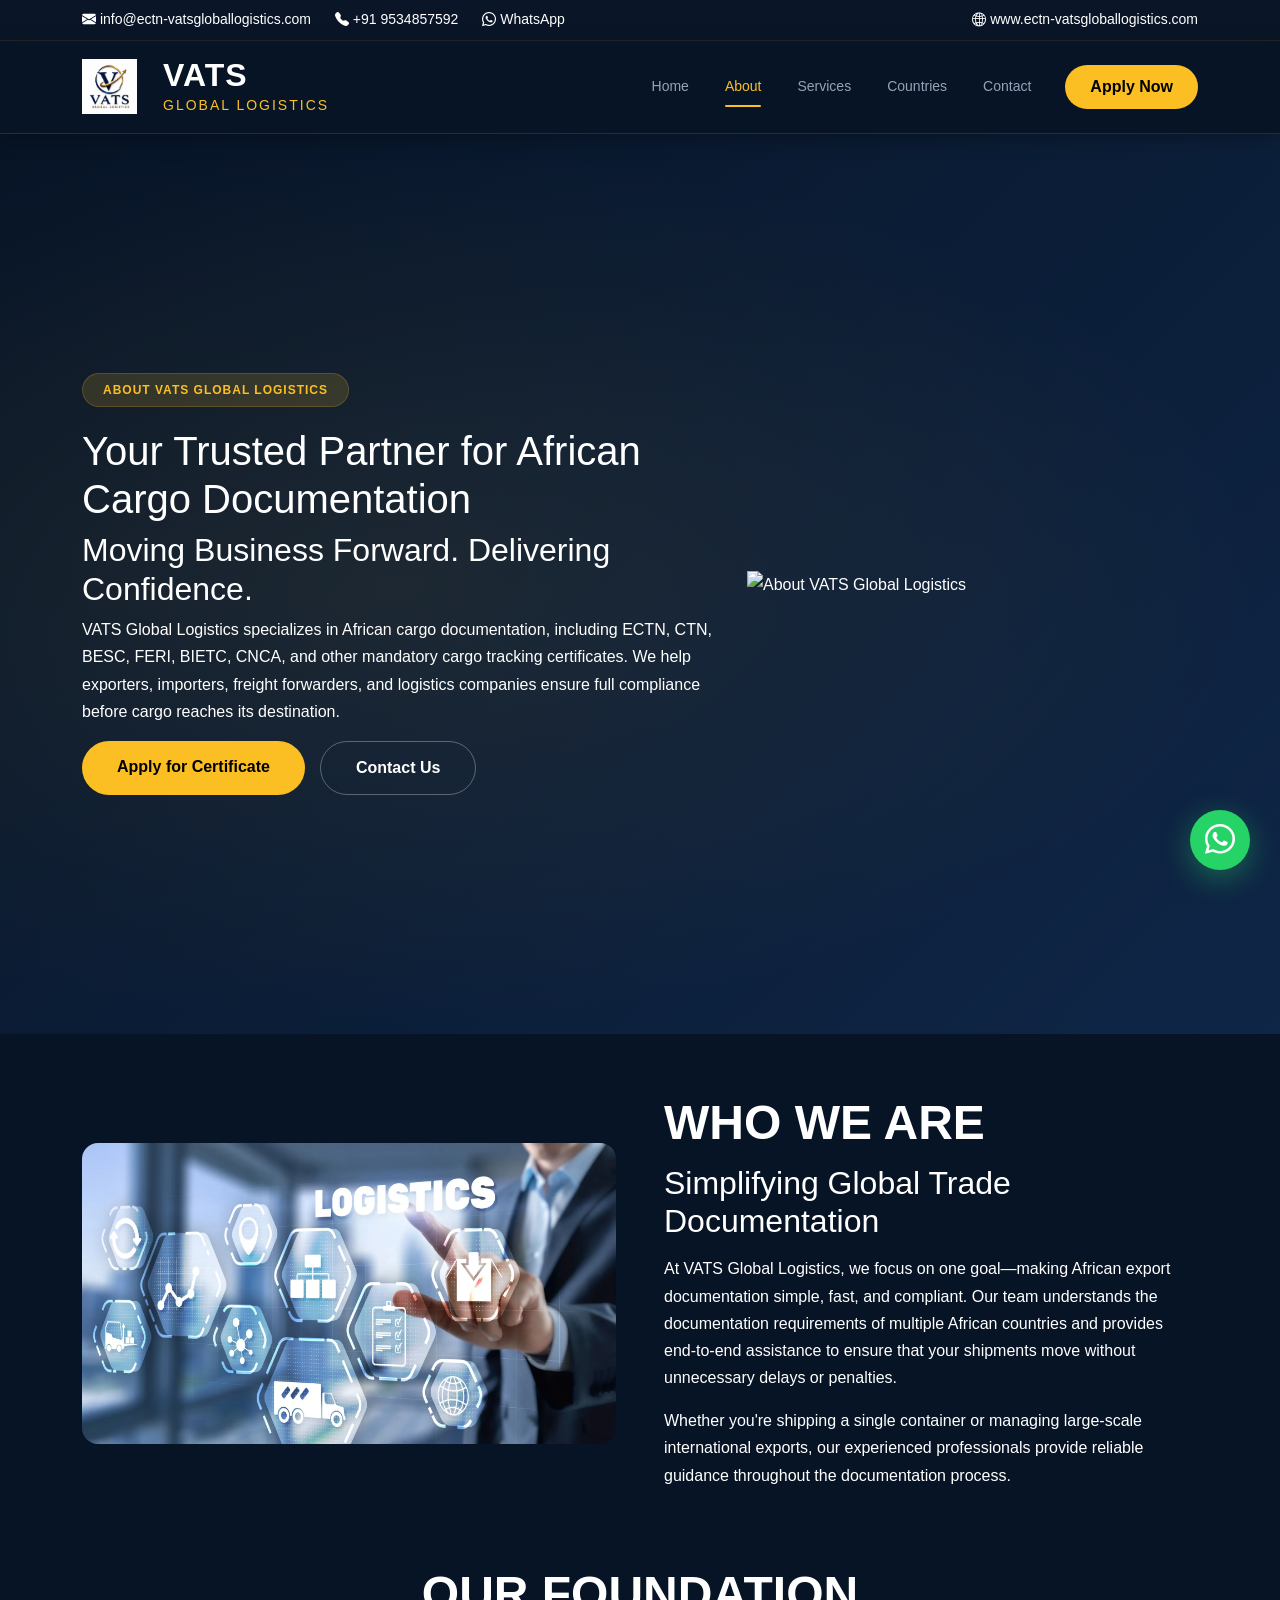
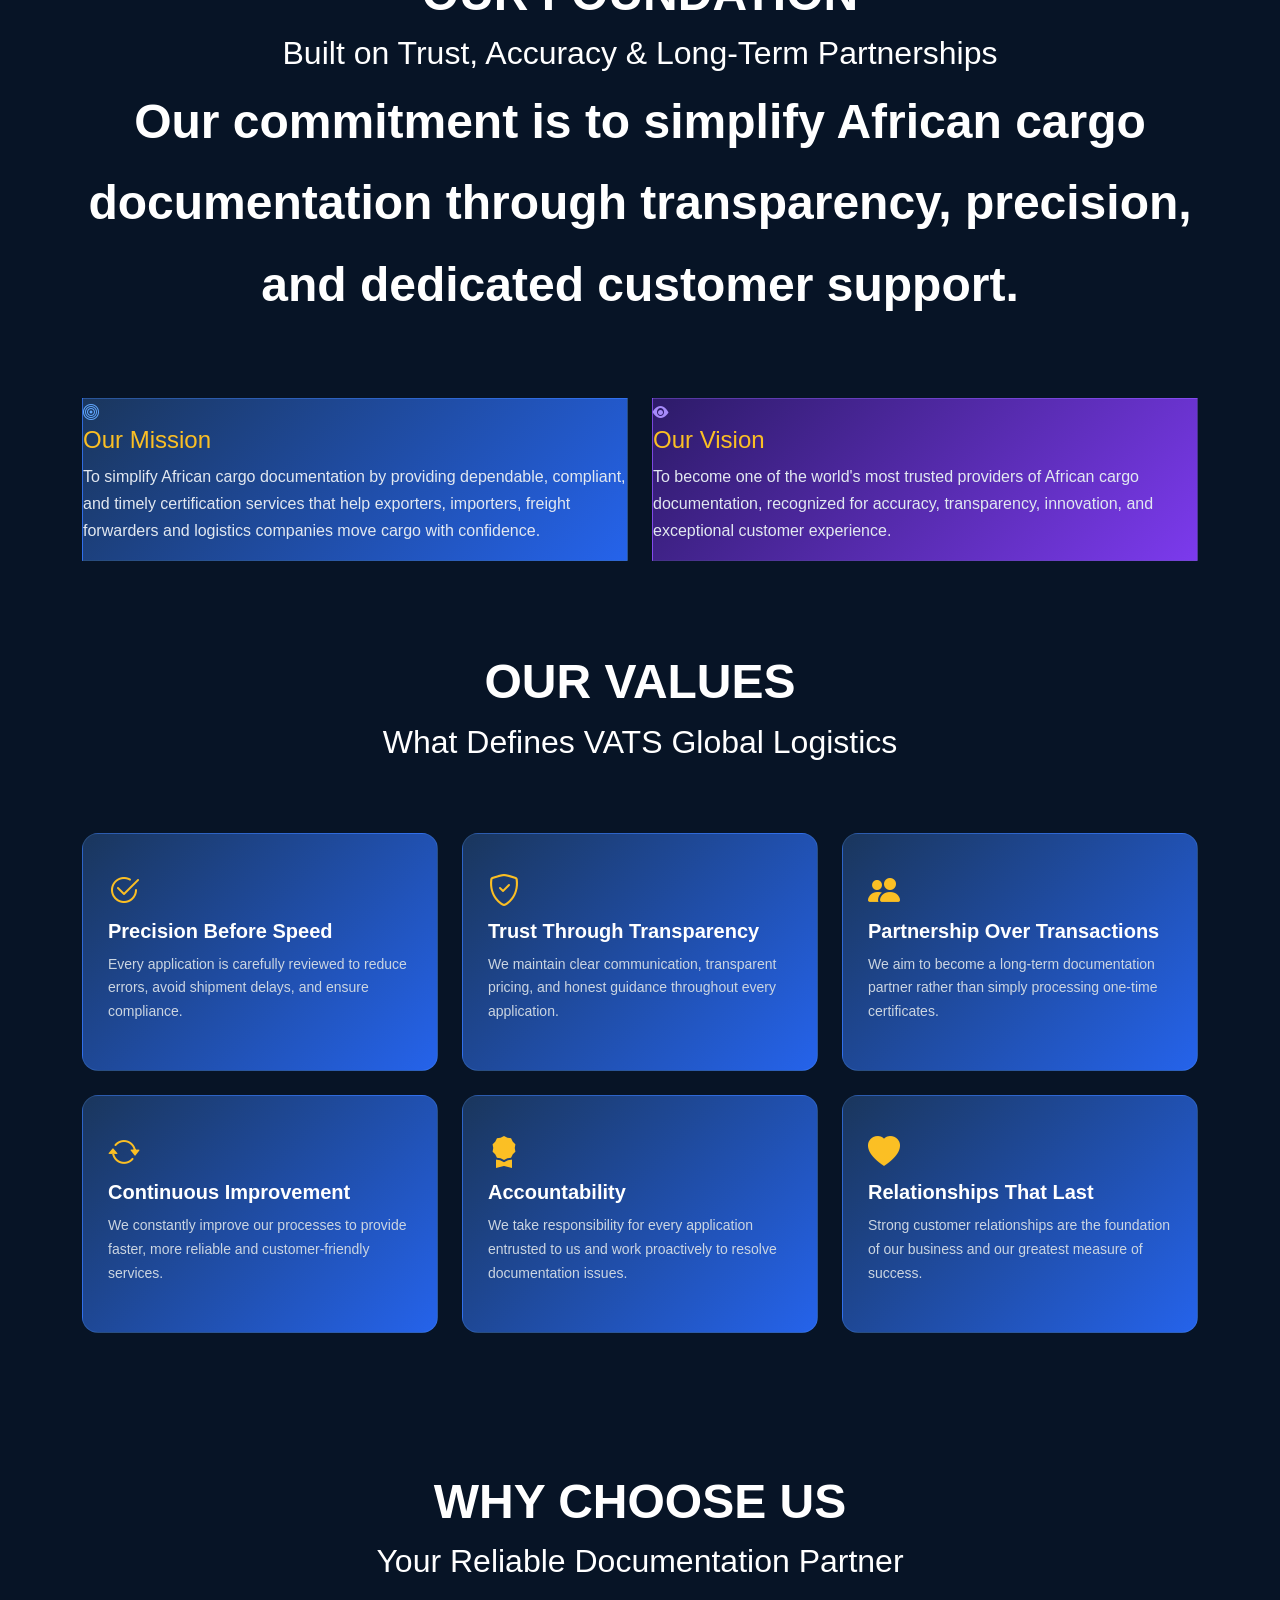
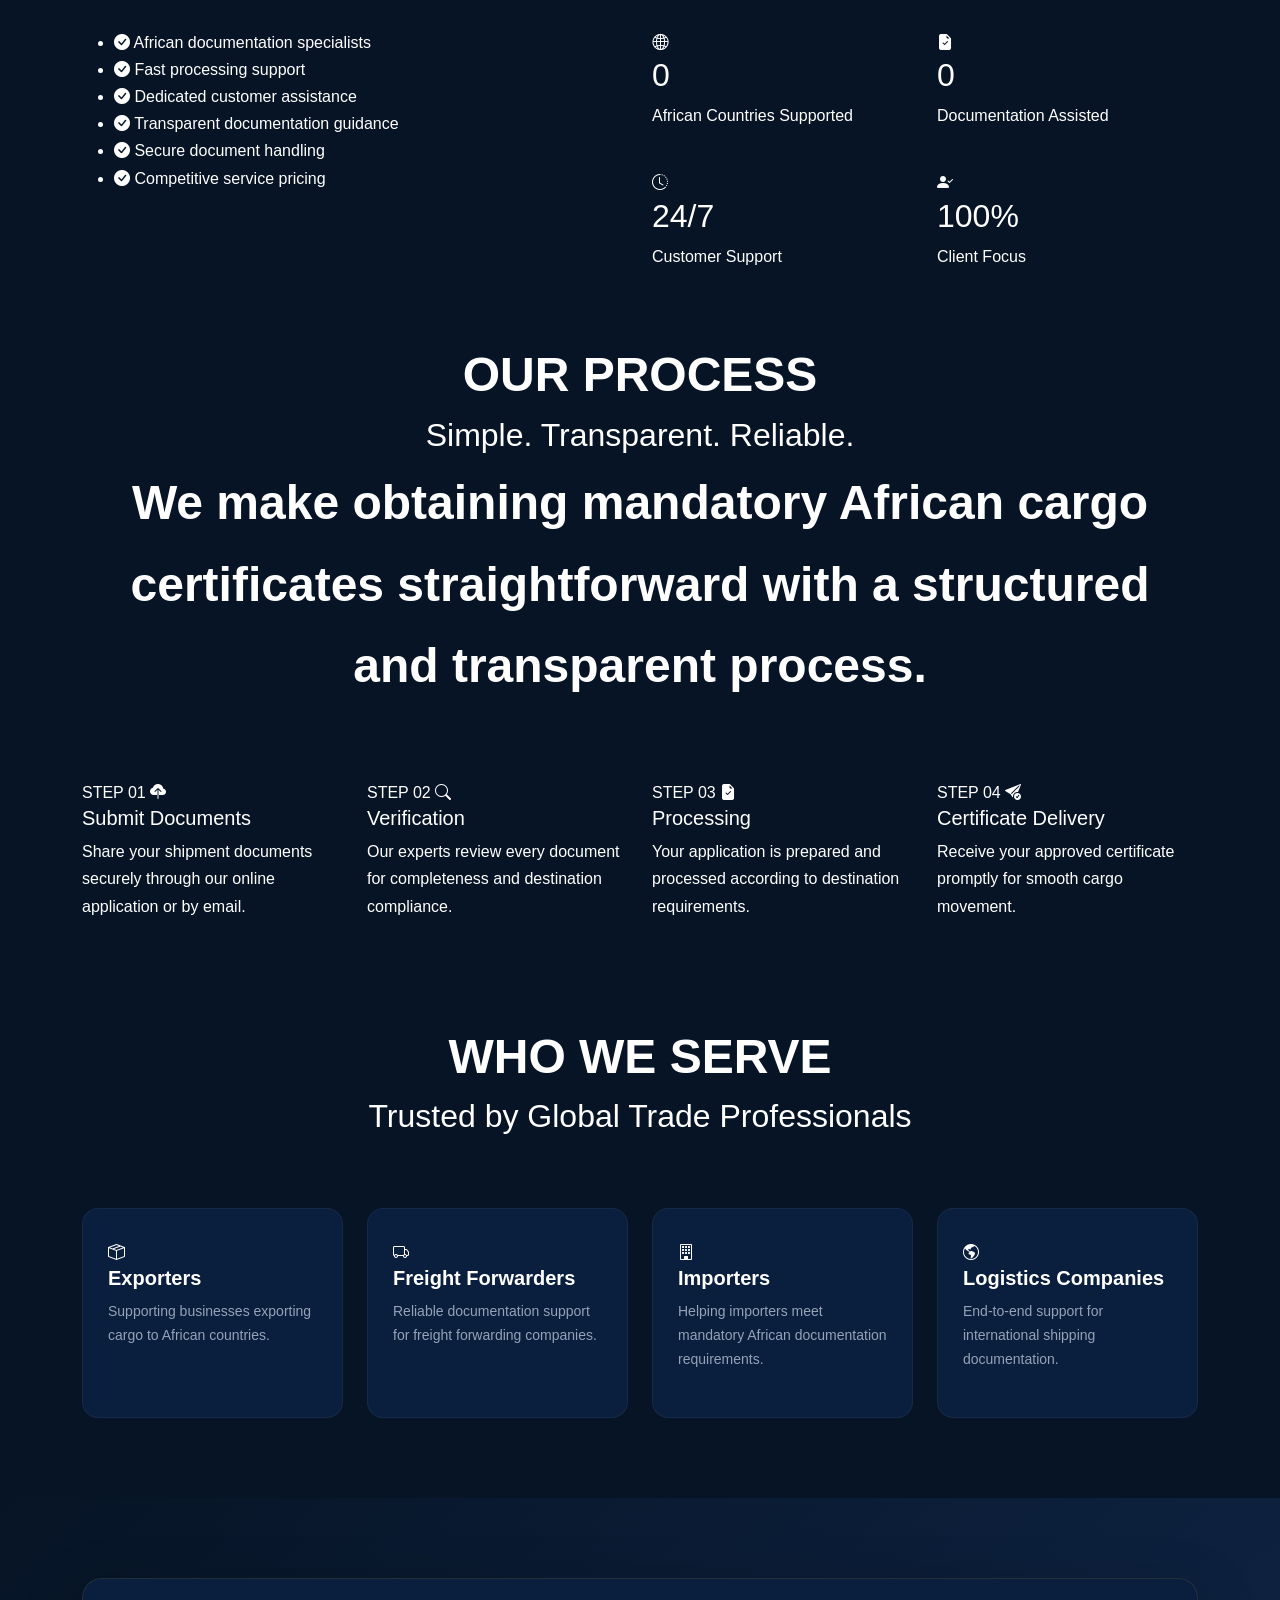
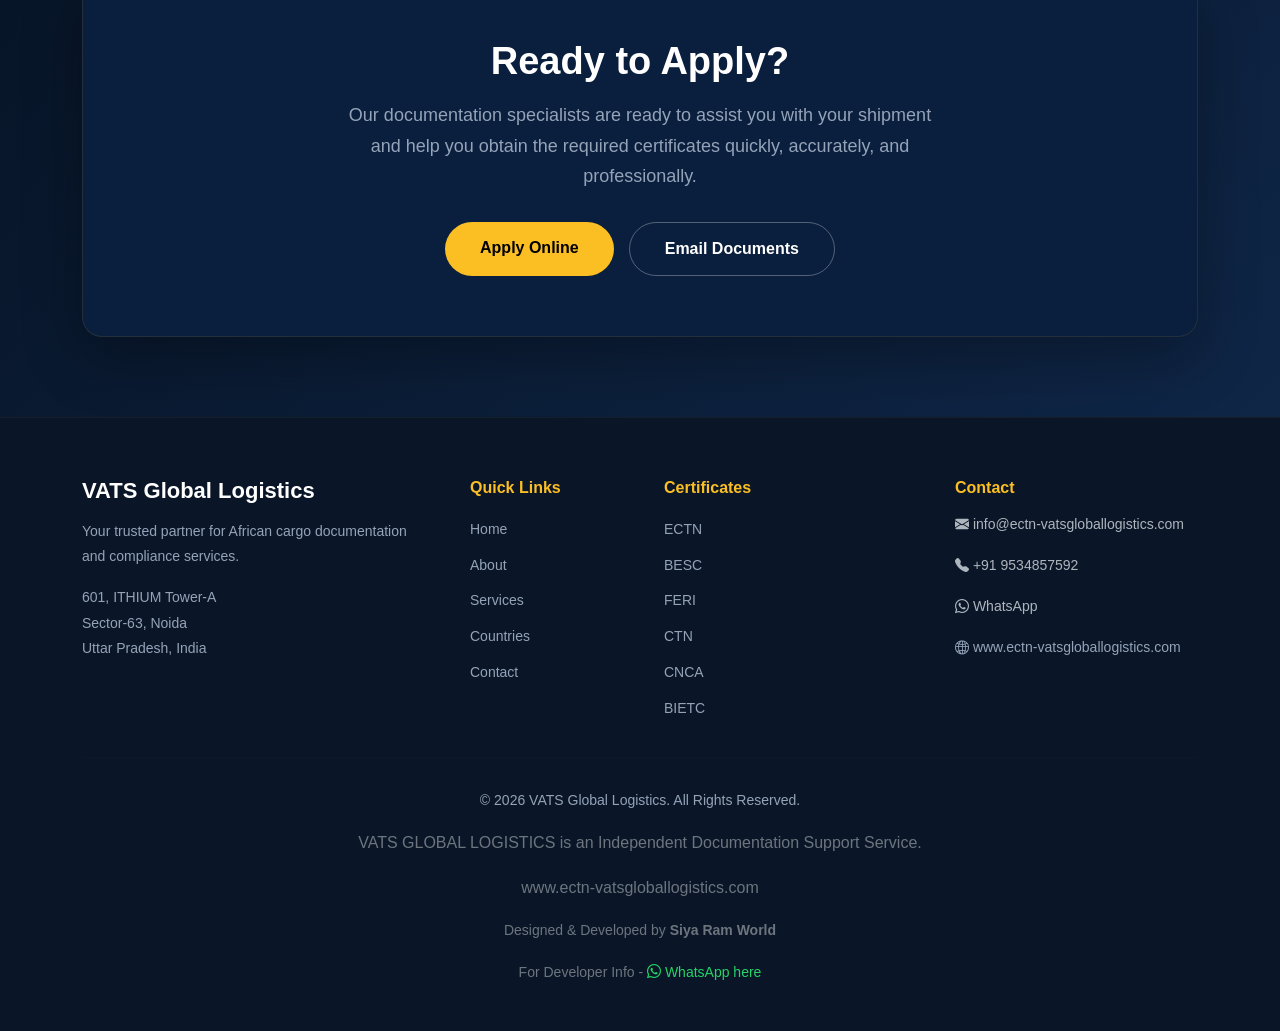
==== commit 6e65ab8d: "Complete website update: All pages fixed with new design, email, footer and buttons" ====
--- a/about.html
+++ b/about.html
@@ -358,7 +358,7 @@
 
                 <div class="col-lg-6">
 
-                    <div class="feature-card h-100">
+                    <div class="feature-card h-100 mission-card">
 
                         <i class="bi bi-bullseye"></i>
 
@@ -383,7 +383,7 @@
 
                 <div class="col-lg-6">
 
-                    <div class="feature-card h-100">
+                    <div class="feature-card h-100 vision-card">
 
                         <i class="bi bi-eye-fill"></i>
 
@@ -441,7 +441,7 @@
 
                 <div class="col-lg-4">
 
-                    <div class="service-card">
+                    <div class="service-card values-card">
 
                         <i class="bi bi-check2-circle"></i>
 
@@ -464,7 +464,7 @@
 
                 <div class="col-lg-4">
 
-                    <div class="service-card">
+                    <div class="service-card values-card">
 
                         <i class="bi bi-shield-check"></i>
 
@@ -487,7 +487,7 @@
 
                 <div class="col-lg-4">
 
-                    <div class="service-card">
+                    <div class="service-card values-card">
 
                         <i class="bi bi-people-fill"></i>
 
@@ -510,7 +510,7 @@
 
                 <div class="col-lg-4">
 
-                    <div class="service-card">
+                    <div class="service-card values-card">
 
                         <i class="bi bi-arrow-repeat"></i>
 
@@ -533,7 +533,7 @@
 
                 <div class="col-lg-4">
 
-                    <div class="service-card">
+                    <div class="service-card values-card">
 
                         <i class="bi bi-award-fill"></i>
 
@@ -556,7 +556,7 @@
 
                 <div class="col-lg-4">
 
-                    <div class="service-card">
+                    <div class="service-card values-card">
 
                         <i class="bi bi-heart-fill"></i>
 
@@ -1208,30 +1208,41 @@
 
                 <p>
 
-                    © <span id="currentYear"></span> VATS Global Logistics.
-                    All Rights Reserved.
+                    © <span id="currentYear"></span> VATS Global Logistics. All Rights Reserved.
 
                 </p>
 
-                <p class="mt-2" style="color: #6c757d; font-size: 14px;">
+                <p class="mt-2" style="color: #6c757d; font-size: 16px;">
 
                     VATS GLOBAL LOGISTICS is an Independent Documentation Support Service.
 
                 </p>
 
+                <p style="color: #6c757d; font-size: 16px;">
+
+                    <a href="https://www.ectn-vatsgloballogistics.com" target="_blank" style="color: #6c757d; text-decoration: none;">
+
+                        www.ectn-vatsgloballogistics.com
+
+                    </a>
+
+                </p>
+
                 <p style="color: #6c757d; font-size: 14px;">
 
-                    <a href="https://www.ectn-vatsgloballogistics.com" target="_blank" style="color: #6c757d; text-decoration: none;">
-
-                        www.ectn-vatsgloballogistics.com
+                    Designed &amp; Developed by <strong>Siya Ram World</strong>
+
+                </p>
+
+                <p style="color: #6c757d; font-size: 14px;">
+
+                    For Developer Info - 
+
+                    <a href="https://wa.me/919534857592" target="_blank" style="color: #25D366; text-decoration: none; font-weight: 500;">
+
+                        <i class="bi bi-whatsapp"></i> WhatsApp here
 
                     </a>
-
-                </p>
-
-                <p style="color: #6c757d; font-size: 13px;">
-
-                    Designed &amp; Developed by <strong>VJ WORLD</strong>
 
                 </p>
 
@@ -1268,4 +1279,4 @@
 
 </body>
 
-</html>
+</html>
--- a/assets/css/style.css
+++ b/assets/css/style.css
@@ -102,14 +102,14 @@
 .custom-navbar .navbar-brand h4 {
     color: var(--text-light);
     font-weight: 700;
-    font-size: 22px;
+    font-size: 32px;
     letter-spacing: 1px;
     margin-bottom: 0;
 }
 
 .custom-navbar .navbar-brand small {
     color: var(--secondary);
-    font-size: 10px;
+    font-size: 14px;
     letter-spacing: 2px;
     text-transform: uppercase;
     display: block;
@@ -255,7 +255,7 @@
 }
 
 .hero-title {
-    font-size: 52px;
+    font-size: 60px;
     font-weight: 700;
     line-height: 1.2;
     margin-bottom: 20px;
@@ -335,7 +335,7 @@
 }
 
 .section-title {
-    font-size: 40px;
+    font-size: 48px;
     font-weight: 700;
     margin-bottom: 15px;
 }
@@ -479,6 +479,151 @@
     padding: 12px;
     border-radius: 50px;
     margin-top: 15px;
+}
+
+/* ---------- ABOUT PAGE STYLES ---------- */
+
+/* About Hero */
+.about-hero {
+    background: linear-gradient(135deg, #071426 0%, #1a365d 50%, #2563eb 100%);
+    padding: 80px 0;
+}
+
+/* Mission Card - Blue Theme */
+.mission-card {
+    background: linear-gradient(135deg, #1a365d, #2563eb) !important;
+    border: 1px solid rgba(96, 165, 250, 0.2) !important;
+    transition: var(--transition);
+}
+
+.mission-card:hover {
+    transform: translateY(-8px);
+    box-shadow: 0 15px 40px rgba(37, 99, 235, 0.3);
+}
+
+.mission-card i {
+    color: #60a5fa !important;
+}
+
+.mission-card h4 {
+    color: #fbbf24 !important;
+}
+
+.mission-card p {
+    color: #e2e8f0 !important;
+}
+
+/* Vision Card - Purple Theme */
+.vision-card {
+    background: linear-gradient(135deg, #2d1b69, #7c3aed) !important;
+    border: 1px solid rgba(167, 139, 250, 0.2) !important;
+    transition: var(--transition);
+}
+
+.vision-card:hover {
+    transform: translateY(-8px);
+    box-shadow: 0 15px 40px rgba(124, 58, 237, 0.3);
+}
+
+.vision-card i {
+    color: #a78bfa !important;
+}
+
+.vision-card h4 {
+    color: #fbbf24 !important;
+}
+
+.vision-card p {
+    color: #e2e8f0 !important;
+}
+
+/* Values Cards - Colorful */
+.values-card {
+    transition: var(--transition);
+    border: 1px solid rgba(255, 255, 255, 0.05);
+}
+
+.values-card:hover {
+    transform: translateY(-6px);
+    box-shadow: 0 15px 40px rgba(0, 0, 0, 0.3);
+}
+
+.values-card:nth-child(1) {
+    background: linear-gradient(135deg, #1a365d, #2563eb);
+    border-color: rgba(96, 165, 250, 0.2);
+}
+.values-card:nth-child(2) {
+    background: linear-gradient(135deg, #2d1b69, #7c3aed);
+    border-color: rgba(167, 139, 250, 0.2);
+}
+.values-card:nth-child(3) {
+    background: linear-gradient(135deg, #064e3b, #059669);
+    border-color: rgba(52, 211, 153, 0.2);
+}
+.values-card:nth-child(4) {
+    background: linear-gradient(135deg, #78350f, #d97706);
+    border-color: rgba(251, 191, 36, 0.2);
+}
+.values-card:nth-child(5) {
+    background: linear-gradient(135deg, #881337, #dc2626);
+    border-color: rgba(248, 113, 113, 0.2);
+}
+.values-card:nth-child(6) {
+    background: linear-gradient(135deg, #0f172a, #475569);
+    border-color: rgba(148, 163, 184, 0.2);
+}
+
+.values-card i {
+    color: #fbbf24 !important;
+    font-size: 32px;
+    margin-bottom: 15px;
+}
+
+.values-card h4 {
+    color: #ffffff !important;
+}
+
+.values-card p {
+    color: #cbd5e1 !important;
+}
+
+/* ---------- CONTACT PAGE STYLES ---------- */
+.contact-hero {
+    background: linear-gradient(135deg, #071426, #1a365d);
+    padding: 80px 0;
+}
+
+.contact-card {
+    background: var(--primary-light);
+    border-radius: 16px;
+    padding: 30px;
+    text-align: center;
+    border: 1px solid rgba(251, 191, 36, 0.1);
+    transition: var(--transition);
+    height: 100%;
+}
+
+.contact-card:hover {
+    transform: translateY(-8px);
+    border-color: rgba(251, 191, 36, 0.3);
+    box-shadow: 0 15px 40px rgba(0, 0, 0, 0.3);
+}
+
+.contact-card i {
+    font-size: 48px;
+    color: var(--secondary);
+    margin-bottom: 15px;
+}
+
+.contact-card h4 {
+    color: var(--text-light);
+    font-weight: 600;
+    margin-bottom: 10px;
+}
+
+.contact-card p {
+    color: var(--text-muted);
+    margin-bottom: 15px;
 }
 
 /* ---------- COUNTRY CARDS ---------- */
@@ -893,152 +1038,952 @@
 }
 
 /* ---------- RESPONSIVE ---------- */
-@media (max-width: 991px) {
+
+/* ----- Large Tablets & Small Laptops ----- */
+@media (max-width: 1199px) {
     .hero-title {
-        font-size: 38px;
+        font-size: 48px;
     }
 
     .hero-section {
         min-height: auto;
-        padding: 60px 0;
-    }
-
-    .hero-image {
-        margin-top: 40px;
-        max-width: 80%;
+        padding: 70px 0;
+    }
+
+    .service-card {
+        padding: 25px 20px;
     }
 
     .section-title {
-        font-size: 32px;
-    }
-
+        font-size: 40px;
+    }
+
+    .custom-navbar .navbar-brand h4 {
+        font-size: 28px;
+    }
+
+    .custom-navbar .navbar-brand small {
+        font-size: 13px;
+    }
+}
+
+/* ----- Tablets ----- */
+@media (max-width: 991px) {
     .custom-navbar .navbar-collapse {
         background: var(--primary);
         padding: 20px;
-        border-radius: 12px;
-        margin-top: 10px;
-        border: 1px solid rgba(255, 255, 255, 0.05);
+        border-radius: 16px;
+        margin-top: 12px;
+        border: 1px solid rgba(255, 255, 255, 0.06);
+        max-height: 80vh;
+        overflow-y: auto;
     }
 
     .custom-navbar .nav-link {
         padding: 8px 15px !important;
+        font-size: 15px;
     }
 
     .custom-navbar .nav-link.active::after {
         display: none;
     }
 
+    .custom-navbar .btn-warning {
+        margin-top: 8px;
+        width: 100%;
+        text-align: center;
+    }
+
+    .custom-navbar .navbar-brand img {
+        height: 45px;
+    }
+
+    .custom-navbar .navbar-brand h4 {
+        font-size: 24px;
+    }
+
+    .custom-navbar .navbar-brand small {
+        font-size: 12px;
+    }
+
+    .hero-title {
+        font-size: 36px;
+    }
+
+    .hero-text {
+        font-size: 16px;
+        max-width: 100%;
+    }
+
+    .hero-image {
+        max-width: 70%;
+        margin-top: 40px;
+    }
+
+    .hero-section {
+        padding: 60px 0;
+        min-height: auto;
+    }
+
+    .hero-buttons .btn {
+        padding: 12px 28px;
+        font-size: 15px;
+    }
+
+    .hero-features {
+        gap: 20px;
+    }
+
+    .section-title {
+        font-size: 32px;
+    }
+
+    .section-subtitle {
+        font-size: 16px;
+    }
+
     .stat-box h2 {
         font-size: 36px;
     }
 
+    .stat-box {
+        margin-bottom: 20px;
+    }
+
+    .service-card {
+        padding: 20px 18px;
+    }
+
+    .service-card .service-icon {
+        width: 50px;
+        height: 50px;
+    }
+
+    .service-card .service-icon i {
+        font-size: 22px;
+    }
+
+    .service-card.apply-card {
+        padding: 30px 20px;
+    }
+
+    .country-card {
+        padding: 20px 15px;
+    }
+
+    .country-card i {
+        font-size: 28px;
+    }
+
+    .process-card {
+        padding: 25px 18px;
+    }
+
+    .process-card i {
+        font-size: 32px;
+    }
+
+    .process-number {
+        font-size: 12px;
+        padding: 3px 14px;
+        top: -10px;
+        right: 15px;
+    }
+
+    .why-box {
+        margin-top: 30px;
+        padding: 25px;
+    }
+
+    .why-box h2 {
+        font-size: 30px;
+    }
+
     .cta-box {
-        padding: 40px 25px;
+        padding: 40px 30px;
     }
 
     .cta-box h2 {
         font-size: 30px;
     }
 
-    .why-box h2 {
-        font-size: 30px;
-    }
-}
-
-@media (max-width: 767px) {
-    .hero-title {
-        font-size: 30px;
-    }
-
-    .hero-text {
+    .cta-box p {
         font-size: 16px;
     }
 
-    .hero-buttons .btn {
-        padding: 10px 25px;
-        font-size: 14px;
-    }
-
-    .section-title {
-        font-size: 26px;
-    }
-
-    .service-card {
-        padding: 20px 18px;
-    }
-
-    .top-bar {
-        font-size: 12px;
+    .faq-section .accordion-button {
+        font-size: 15px;
+        padding: 15px 20px;
+    }
+
+    .footer-section .row,
+    .footer .row {
         text-align: center;
+    }
+
+    .footer-section ul,
+    .footer ul {
+        margin-bottom: 20px;
+    }
+
+    .footer-section h5,
+    .footer h5 {
+        margin-top: 10px;
     }
 
     .top-bar .col-lg-8 {
         display: flex;
         flex-wrap: wrap;
         justify-content: center;
-        gap: 8px;
+        gap: 12px;
+    }
+
+    .top-bar .col-lg-4 {
+        text-align: center !important;
+        margin-top: 5px;
+    }
+
+    .top-bar {
+        font-size: 13px;
+        padding: 8px 0;
+    }
+
+    .whatsapp-float {
+        width: 55px;
+        height: 55px;
+        font-size: 28px;
+        bottom: 25px;
+        right: 25px;
+    }
+
+    .back-to-top {
+        width: 42px;
+        height: 42px;
+        font-size: 18px;
+        bottom: 90px;
+        right: 25px;
+    }
+}
+
+/* ----- Small Tablets & Large Phones ----- */
+@media (max-width: 767px) {
+    .custom-navbar {
+        padding: 8px 0;
+    }
+
+    .custom-navbar .navbar-brand img {
+        height: 40px;
+    }
+
+    .custom-navbar .navbar-brand h4 {
+        font-size: 20px;
+    }
+
+    .custom-navbar .navbar-brand small {
+        font-size: 11px;
+    }
+
+    .hero-title {
+        font-size: 28px;
+    }
+
+    .hero-title span {
+        display: inline;
+    }
+
+    .hero-text {
+        font-size: 15px;
+    }
+
+    .hero-badge {
+        font-size: 10px;
+        padding: 4px 16px;
+    }
+
+    .hero-buttons {
+        flex-direction: column;
+        align-items: stretch;
+    }
+
+    .hero-buttons .btn {
+        padding: 12px 20px;
+        font-size: 14px;
+        width: 100%;
+        text-align: center;
+    }
+
+    .hero-image {
+        max-width: 80%;
+        margin-top: 30px;
+    }
+
+    .hero-features {
+        justify-content: center;
+        gap: 15px;
+        margin-top: 25px !important;
+    }
+
+    .hero-features div {
+        font-size: 13px;
+    }
+
+    .hero-section {
+        padding: 50px 0;
+        text-align: center;
+    }
+
+    .hero-section .col-lg-6 {
+        text-align: center;
+    }
+
+    .section-title {
+        font-size: 26px;
+    }
+
+    .section-title.text-start {
+        text-align: center !important;
+    }
+
+    .section-subtitle {
+        font-size: 15px;
+    }
+
+    .section-badge {
+        font-size: 10px;
+        padding: 3px 14px;
+    }
+
+    .stats-section {
+        padding: 40px 0;
     }
 
     .stat-box h2 {
         font-size: 30px;
     }
 
+    .stat-box p {
+        font-size: 14px;
+    }
+
+    .services-section {
+        padding: 50px 0;
+    }
+
+    .service-card {
+        padding: 20px 16px;
+        text-align: center;
+    }
+
+    .service-card .service-icon {
+        margin: 0 auto 15px;
+        width: 55px;
+        height: 55px;
+    }
+
+    .service-card.apply-card {
+        padding: 30px 20px;
+    }
+
+    .service-card.apply-card h3 {
+        font-size: 20px;
+    }
+
+    .countries-section {
+        padding: 50px 0;
+    }
+
+    .country-card {
+        padding: 18px 15px;
+    }
+
+    .country-card i {
+        font-size: 24px;
+    }
+
+    .country-card h5 {
+        font-size: 16px;
+    }
+
+    .process-section {
+        padding: 50px 0;
+    }
+
+    .process-card {
+        padding: 20px 16px;
+    }
+
+    .process-card i {
+        font-size: 28px;
+    }
+
+    .process-card h4 {
+        font-size: 16px;
+    }
+
+    .process-card p {
+        font-size: 13px;
+    }
+
+    .process-number {
+        font-size: 11px;
+        padding: 2px 12px;
+        top: -8px;
+        right: 12px;
+    }
+
+    .why-section {
+        padding: 50px 0;
+        text-align: center;
+    }
+
+    .why-list div {
+        justify-content: center;
+        font-size: 15px;
+    }
+
+    .why-box {
+        padding: 20px;
+        margin-top: 20px;
+    }
+
+    .why-box h2 {
+        font-size: 26px;
+    }
+
+    .why-box p {
+        font-size: 13px;
+    }
+
+    .testimonial-section {
+        padding: 50px 0;
+    }
+
+    .testimonial-card {
+        padding: 25px 20px;
+        text-align: center;
+    }
+
+    .testimonial-card p {
+        font-size: 14px;
+    }
+
+    .faq-section {
+        padding: 50px 0;
+    }
+
+    .faq-section .accordion-button {
+        font-size: 14px;
+        padding: 12px 16px;
+    }
+
+    .faq-section .accordion-body {
+        font-size: 14px;
+        padding: 0 16px 16px 16px;
+    }
+
+    .cta-section {
+        padding: 50px 0;
+    }
+
+    .cta-section h2 {
+        font-size: 28px;
+    }
+
+    .cta-section p {
+        font-size: 16px;
+        padding: 0 15px;
+    }
+
+    .cta-section .btn {
+        width: 100%;
+        margin: 5px 0;
+    }
+
+    .cta-section .btn.ms-2 {
+        margin-left: 0 !important;
+    }
+
+    .quote-cta {
+        padding: 50px 0;
+    }
+
     .cta-box {
         padding: 30px 20px;
+        border-radius: 16px;
     }
 
     .cta-box h2 {
         font-size: 26px;
     }
 
-    .footer-section .row {
-        text-align: center;
+    .cta-box p {
+        font-size: 15px;
+        padding: 0 10px;
+    }
+
+    .cta-box .hero-buttons {
+        flex-direction: column;
+        align-items: center;
+    }
+
+    .cta-box .hero-buttons .btn {
+        width: 100%;
+        max-width: 300px;
+    }
+
+    .footer-section,
+    .footer {
+        padding: 40px 0 20px;
+    }
+
+    .footer-section h3,
+    .footer h4 {
+        font-size: 20px;
+    }
+
+    .footer-section h5,
+    .footer h5 {
+        font-size: 15px;
+    }
+
+    .footer-section p,
+    .footer p {
+        font-size: 13px;
+    }
+
+    .footer-section ul li,
+    .footer ul li {
+        font-size: 13px;
+    }
+
+    .footer-section hr,
+    .footer hr {
+        margin: 20px 0;
+    }
+
+    .footer-section .text-center p,
+    .footer .text-center p {
+        font-size: 12px !important;
+    }
+
+    .top-bar .col-lg-8 {
+        flex-direction: column;
+        align-items: center;
+        gap: 4px;
+    }
+
+    .top-bar .col-lg-8 .ms-4 {
+        margin-left: 0 !important;
+    }
+
+    .top-bar .col-lg-4 {
+        font-size: 12px;
+    }
+
+    .top-bar .text-secondary {
+        display: none;
     }
 
     .whatsapp-float {
-        width: 50px;
-        height: 50px;
-        font-size: 24px;
+        width: 48px;
+        height: 48px;
+        font-size: 22px;
         bottom: 20px;
         right: 20px;
     }
 
     .back-to-top {
-        width: 40px;
-        height: 40px;
+        width: 38px;
+        height: 38px;
+        font-size: 16px;
+        bottom: 75px;
+        right: 20px;
+    }
+
+    .table-responsive {
+        font-size: 13px;
+    }
+
+    .table-responsive .btn-sm {
+        padding: 4px 10px;
+        font-size: 12px;
+    }
+
+    .table-responsive th,
+    .table-responsive td {
+        padding: 8px 10px !important;
+    }
+}
+
+/* ----- Small Phones ----- */
+@media (max-width: 480px) {
+    .custom-navbar .navbar-brand img {
+        height: 35px;
+    }
+
+    .custom-navbar .navbar-brand h4 {
         font-size: 18px;
-        bottom: 80px;
-        right: 20px;
-    }
-}
-
-@media (max-width: 480px) {
+    }
+
+    .custom-navbar .navbar-brand small {
+        font-size: 10px;
+    }
+
+    .custom-navbar .nav-link {
+        font-size: 14px;
+        padding: 6px 12px !important;
+    }
+
+    .custom-navbar .btn-warning {
+        font-size: 14px;
+        padding: 8px 20px;
+    }
+
     .hero-title {
-        font-size: 24px;
-    }
-
-    .hero-features {
-        gap: 15px;
+        font-size: 22px;
+    }
+
+    .hero-text {
+        font-size: 14px;
+    }
+
+    .hero-badge {
+        font-size: 9px;
+        padding: 3px 12px;
+    }
+
+    .hero-buttons .btn {
+        font-size: 13px;
+        padding: 10px 16px;
     }
 
     .hero-features div {
         font-size: 12px;
     }
 
-    .btn {
-        font-size: 14px;
-        padding: 10px 20px;
+    .hero-image {
+        max-width: 90%;
     }
 
     .section-title {
         font-size: 22px;
     }
 
-    .service-card h4 {
-        font-size: 18px;
+    .section-subtitle {
+        font-size: 14px;
     }
 
     .stat-box h2 {
         font-size: 24px;
     }
-}
+
+    .stat-box p {
+        font-size: 13px;
+    }
+
+    .stat-box {
+        margin-bottom: 15px;
+    }
+
+    .service-card {
+        padding: 16px 14px;
+    }
+
+    .service-card h4 {
+        font-size: 17px;
+    }
+
+    .service-card p {
+        font-size: 13px;
+    }
+
+    .service-card .service-icon {
+        width: 45px;
+        height: 45px;
+    }
+
+    .service-card .service-icon i {
+        font-size: 20px;
+    }
+
+    .service-card.apply-card {
+        padding: 25px 16px;
+    }
+
+    .service-card.apply-card h3 {
+        font-size: 18px;
+    }
+
+    .country-card {
+        padding: 15px 12px;
+    }
+
+    .country-card i {
+        font-size: 20px;
+    }
+
+    .country-card h5 {
+        font-size: 14px;
+    }
+
+    .country-card p {
+        font-size: 12px;
+    }
+
+    .process-card {
+        padding: 18px 14px;
+    }
+
+    .process-card i {
+        font-size: 24px;
+    }
+
+    .process-card h4 {
+        font-size: 15px;
+    }
+
+    .process-card p {
+        font-size: 12px;
+    }
+
+    .process-number {
+        font-size: 10px;
+        padding: 2px 10px;
+        top: -6px;
+        right: 10px;
+    }
+
+    .why-list div {
+        font-size: 14px;
+        padding: 8px 0;
+    }
+
+    .why-box h2 {
+        font-size: 22px;
+    }
+
+    .why-box .col-6 {
+        padding: 0 8px;
+    }
+
+    .testimonial-card {
+        padding: 20px 16px;
+    }
+
+    .testimonial-card p {
+        font-size: 13px;
+    }
+
+    .testimonial-icon {
+        font-size: 24px;
+    }
+
+    .faq-section .accordion-button {
+        font-size: 13px;
+        padding: 10px 14px;
+    }
+
+    .faq-section .accordion-body {
+        font-size: 13px;
+        padding: 0 14px 14px 14px;
+    }
+
+    .cta-section h2 {
+        font-size: 22px;
+    }
+
+    .cta-section p {
+        font-size: 14px;
+    }
+
+    .cta-box {
+        padding: 25px 15px;
+    }
+
+    .cta-box h2 {
+        font-size: 22px;
+    }
+
+    .cta-box p {
+        font-size: 14px;
+    }
+
+    .footer-section h3,
+    .footer h4 {
+        font-size: 18px;
+    }
+
+    .footer-section p,
+    .footer p {
+        font-size: 12px;
+    }
+
+    .footer-section ul li,
+    .footer ul li {
+        font-size: 12px;
+    }
+
+    .footer-section .text-center p,
+    .footer .text-center p {
+        font-size: 12px !important;
+    }
+
+    .whatsapp-float {
+        width: 44px;
+        height: 44px;
+        font-size: 20px;
+        bottom: 15px;
+        right: 15px;
+    }
+
+    .back-to-top {
+        width: 34px;
+        height: 34px;
+        font-size: 14px;
+        bottom: 65px;
+        right: 15px;
+    }
+
+    .table-responsive {
+        font-size: 12px;
+    }
+
+    .table-responsive .btn-sm {
+        padding: 3px 8px;
+        font-size: 11px;
+    }
+
+    .table-responsive th,
+    .table-responsive td {
+        padding: 6px 8px !important;
+    }
+
+    .top-bar {
+        font-size: 11px;
+        padding: 6px 0;
+    }
+
+    .top-bar .col-lg-8 span {
+        font-size: 11px;
+    }
+
+    .top-bar .col-lg-4 {
+        font-size: 11px;
+    }
+
+    .top-bar i {
+        font-size: 12px;
+    }
+}
+
+/* ----- Extra Small Devices ----- */
+@media (max-width: 360px) {
+    .hero-title {
+        font-size: 20px;
+    }
+
+    .section-title {
+        font-size: 20px;
+    }
+
+    .custom-navbar .navbar-brand img {
+        height: 30px;
+    }
+
+    .custom-navbar .navbar-brand h4 {
+        font-size: 16px;
+    }
+
+    .custom-navbar .navbar-brand small {
+        font-size: 9px;
+    }
+
+    .btn {
+        font-size: 13px;
+        padding: 8px 16px;
+    }
+
+    .stat-box h2 {
+        font-size: 20px;
+    }
+
+    .service-card h4 {
+        font-size: 15px;
+    }
+
+    .cta-box h2 {
+        font-size: 20px;
+    }
+
+    .cta-box p {
+        font-size: 13px;
+    }
+}
+
+/* ----- Landscape Mode ----- */
+@media (max-height: 600px) and (orientation: landscape) {
+    .hero-section {
+        min-height: auto;
+        padding: 30px 0;
+    }
+
+    .hero-title {
+        font-size: 26px;
+    }
+
+    .hero-image {
+        max-width: 50%;
+        margin-top: 20px;
+    }
+
+    .hero-features {
+        margin-top: 15px !important;
+        gap: 15px;
+    }
+
+    .custom-navbar .navbar-collapse {
+        max-height: 60vh;
+    }
+}
+
+/* ----- Print ----- */
+@media print {
+    .whatsapp-float,
+    .back-to-top,
+    .navbar-toggler {
+        display: none !important;
+    }
+
+    .hero-section {
+        min-height: auto;
+        padding: 20px 0;
+    }
+
+    .hero-overlay {
+        display: none;
+    }
+
+    body {
+        color: #000 !important;
+        background: #fff !important;
+    }
+
+    .btn {
+        border: 1px solid #000 !important;
+        background: transparent !important;
+        color: #000 !important;
+    }
+
+    .service-card,
+    .country-card,
+    .process-card {
+        border: 1px solid #ddd !important;
+        background: #f9f9f9 !important;
+        color: #000 !important;
+    }
+
+    .section-title,
+    .hero-title {
+        color: #000 !important;
+    }
+}
